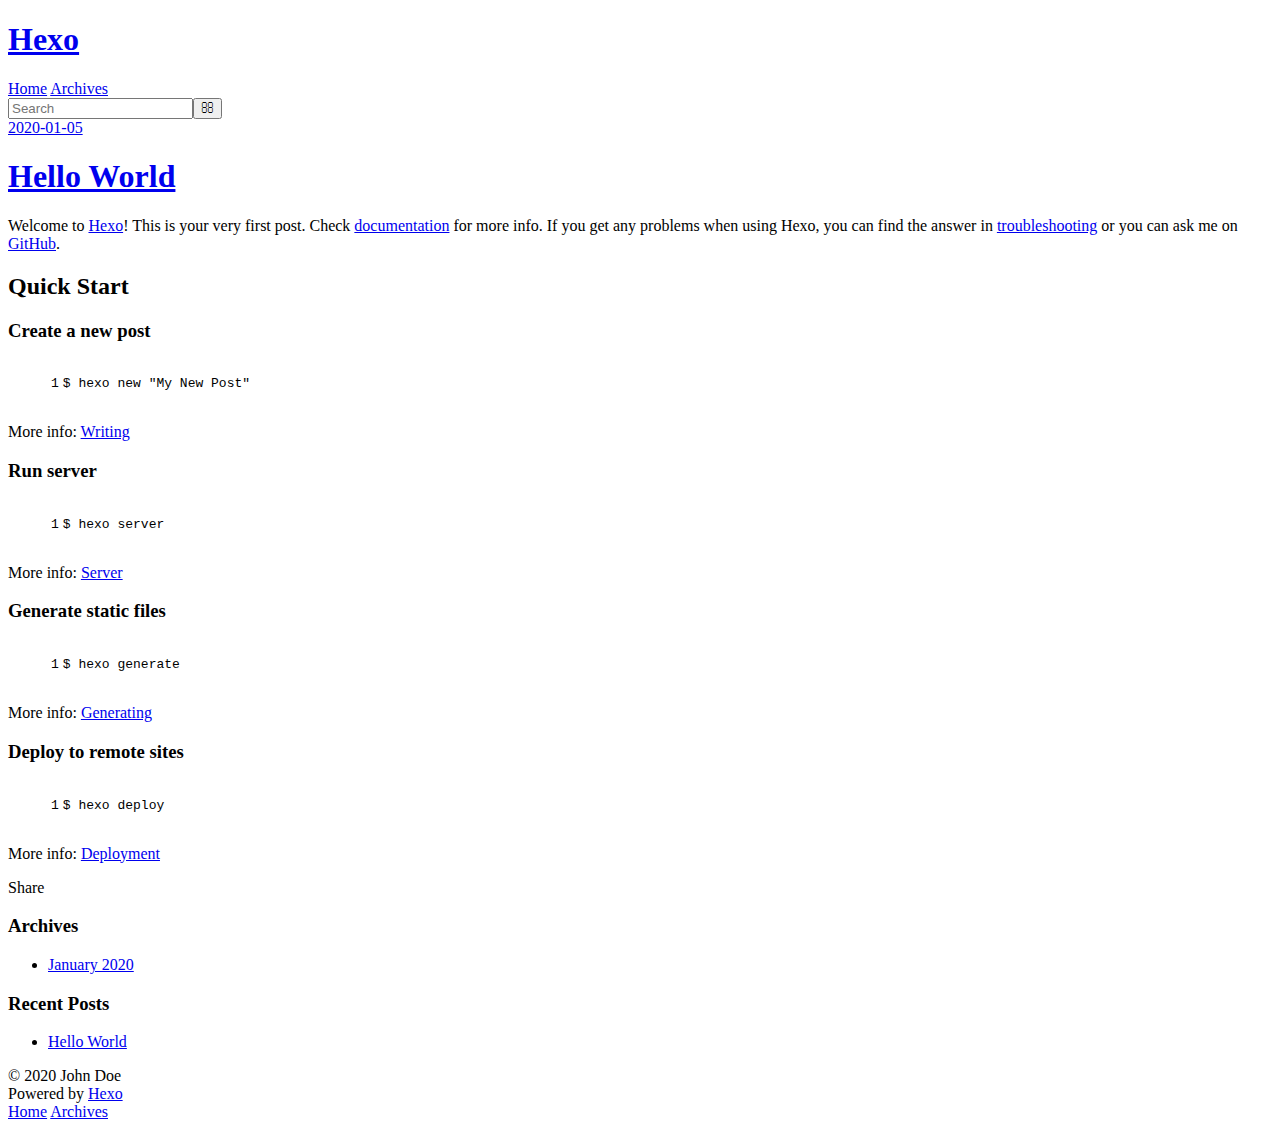
==== index.html @ b1ad87b6 "Site updated: 2020-01-05 23:08:09" ====
<!DOCTYPE html>
<html>
<head>
  <meta charset="utf-8">
  

  
  <title>Hexo</title>
  <meta name="viewport" content="width=device-width, initial-scale=1, maximum-scale=1">
  <meta property="og:type" content="website">
<meta property="og:title" content="Hexo">
<meta property="og:url" content="http://yoursite.com/index.html">
<meta property="og:site_name" content="Hexo">
<meta property="og:locale" content="en_US">
<meta property="article:author" content="John Doe">
<meta name="twitter:card" content="summary">
  
    <link rel="alternate" href="/atom.xml" title="Hexo" type="application/atom+xml">
  
  
    <link rel="icon" href="/favicon.png">
  
  
    <link href="//fonts.googleapis.com/css?family=Source+Code+Pro" rel="stylesheet" type="text/css">
  
  
<link rel="stylesheet" href="/css/style.css">

<meta name="generator" content="Hexo 4.2.0"></head>

<body>
  <div id="container">
    <div id="wrap">
      <header id="header">
  <div id="banner"></div>
  <div id="header-outer" class="outer">
    <div id="header-title" class="inner">
      <h1 id="logo-wrap">
        <a href="/" id="logo">Hexo</a>
      </h1>
      
    </div>
    <div id="header-inner" class="inner">
      <nav id="main-nav">
        <a id="main-nav-toggle" class="nav-icon"></a>
        
          <a class="main-nav-link" href="/">Home</a>
        
          <a class="main-nav-link" href="/archives">Archives</a>
        
      </nav>
      <nav id="sub-nav">
        
          <a id="nav-rss-link" class="nav-icon" href="/atom.xml" title="RSS Feed"></a>
        
        <a id="nav-search-btn" class="nav-icon" title="Search"></a>
      </nav>
      <div id="search-form-wrap">
        <form action="//google.com/search" method="get" accept-charset="UTF-8" class="search-form"><input type="search" name="q" class="search-form-input" placeholder="Search"><button type="submit" class="search-form-submit">&#xF002;</button><input type="hidden" name="sitesearch" value="http://yoursite.com"></form>
      </div>
    </div>
  </div>
</header>
      <div class="outer">
        <section id="main">
  
    <article id="post-hello-world" class="article article-type-post" itemscope itemprop="blogPost">
  <div class="article-meta">
    <a href="/2020/01/05/hello-world/" class="article-date">
  <time datetime="2020-01-05T12:11:50.399Z" itemprop="datePublished">2020-01-05</time>
</a>
    
  </div>
  <div class="article-inner">
    
    
      <header class="article-header">
        
  
    <h1 itemprop="name">
      <a class="article-title" href="/2020/01/05/hello-world/">Hello World</a>
    </h1>
  

      </header>
    
    <div class="article-entry" itemprop="articleBody">
      
        <p>Welcome to <a href="https://hexo.io/" target="_blank" rel="noopener">Hexo</a>! This is your very first post. Check <a href="https://hexo.io/docs/" target="_blank" rel="noopener">documentation</a> for more info. If you get any problems when using Hexo, you can find the answer in <a href="https://hexo.io/docs/troubleshooting.html" target="_blank" rel="noopener">troubleshooting</a> or you can ask me on <a href="https://github.com/hexojs/hexo/issues" target="_blank" rel="noopener">GitHub</a>.</p>
<h2 id="Quick-Start"><a href="#Quick-Start" class="headerlink" title="Quick Start"></a>Quick Start</h2><h3 id="Create-a-new-post"><a href="#Create-a-new-post" class="headerlink" title="Create a new post"></a>Create a new post</h3><figure class="highlight bash"><table><tr><td class="gutter"><pre><span class="line">1</span><br></pre></td><td class="code"><pre><span class="line">$ hexo new <span class="string">"My New Post"</span></span><br></pre></td></tr></table></figure>

<p>More info: <a href="https://hexo.io/docs/writing.html" target="_blank" rel="noopener">Writing</a></p>
<h3 id="Run-server"><a href="#Run-server" class="headerlink" title="Run server"></a>Run server</h3><figure class="highlight bash"><table><tr><td class="gutter"><pre><span class="line">1</span><br></pre></td><td class="code"><pre><span class="line">$ hexo server</span><br></pre></td></tr></table></figure>

<p>More info: <a href="https://hexo.io/docs/server.html" target="_blank" rel="noopener">Server</a></p>
<h3 id="Generate-static-files"><a href="#Generate-static-files" class="headerlink" title="Generate static files"></a>Generate static files</h3><figure class="highlight bash"><table><tr><td class="gutter"><pre><span class="line">1</span><br></pre></td><td class="code"><pre><span class="line">$ hexo generate</span><br></pre></td></tr></table></figure>

<p>More info: <a href="https://hexo.io/docs/generating.html" target="_blank" rel="noopener">Generating</a></p>
<h3 id="Deploy-to-remote-sites"><a href="#Deploy-to-remote-sites" class="headerlink" title="Deploy to remote sites"></a>Deploy to remote sites</h3><figure class="highlight bash"><table><tr><td class="gutter"><pre><span class="line">1</span><br></pre></td><td class="code"><pre><span class="line">$ hexo deploy</span><br></pre></td></tr></table></figure>

<p>More info: <a href="https://hexo.io/docs/one-command-deployment.html" target="_blank" rel="noopener">Deployment</a></p>

      
    </div>
    <footer class="article-footer">
      <a data-url="http://yoursite.com/2020/01/05/hello-world/" data-id="ck515hdhx000030npapd54kdb" class="article-share-link">Share</a>
      
      
    </footer>
  </div>
  
</article>


  


</section>
        
          <aside id="sidebar">
  
    

  
    

  
    
  
    
  <div class="widget-wrap">
    <h3 class="widget-title">Archives</h3>
    <div class="widget">
      <ul class="archive-list"><li class="archive-list-item"><a class="archive-list-link" href="/archives/2020/01/">January 2020</a></li></ul>
    </div>
  </div>


  
    
  <div class="widget-wrap">
    <h3 class="widget-title">Recent Posts</h3>
    <div class="widget">
      <ul>
        
          <li>
            <a href="/2020/01/05/hello-world/">Hello World</a>
          </li>
        
      </ul>
    </div>
  </div>

  
</aside>
        
      </div>
      <footer id="footer">
  
  <div class="outer">
    <div id="footer-info" class="inner">
      &copy; 2020 John Doe<br>
      Powered by <a href="http://hexo.io/" target="_blank">Hexo</a>
    </div>
  </div>
</footer>
    </div>
    <nav id="mobile-nav">
  
    <a href="/" class="mobile-nav-link">Home</a>
  
    <a href="/archives" class="mobile-nav-link">Archives</a>
  
</nav>
    

<script src="//ajax.googleapis.com/ajax/libs/jquery/2.0.3/jquery.min.js"></script>


  
<link rel="stylesheet" href="/fancybox/jquery.fancybox.css">

  
<script src="/fancybox/jquery.fancybox.pack.js"></script>




<script src="/js/script.js"></script>




  </div>
</body>
</html>
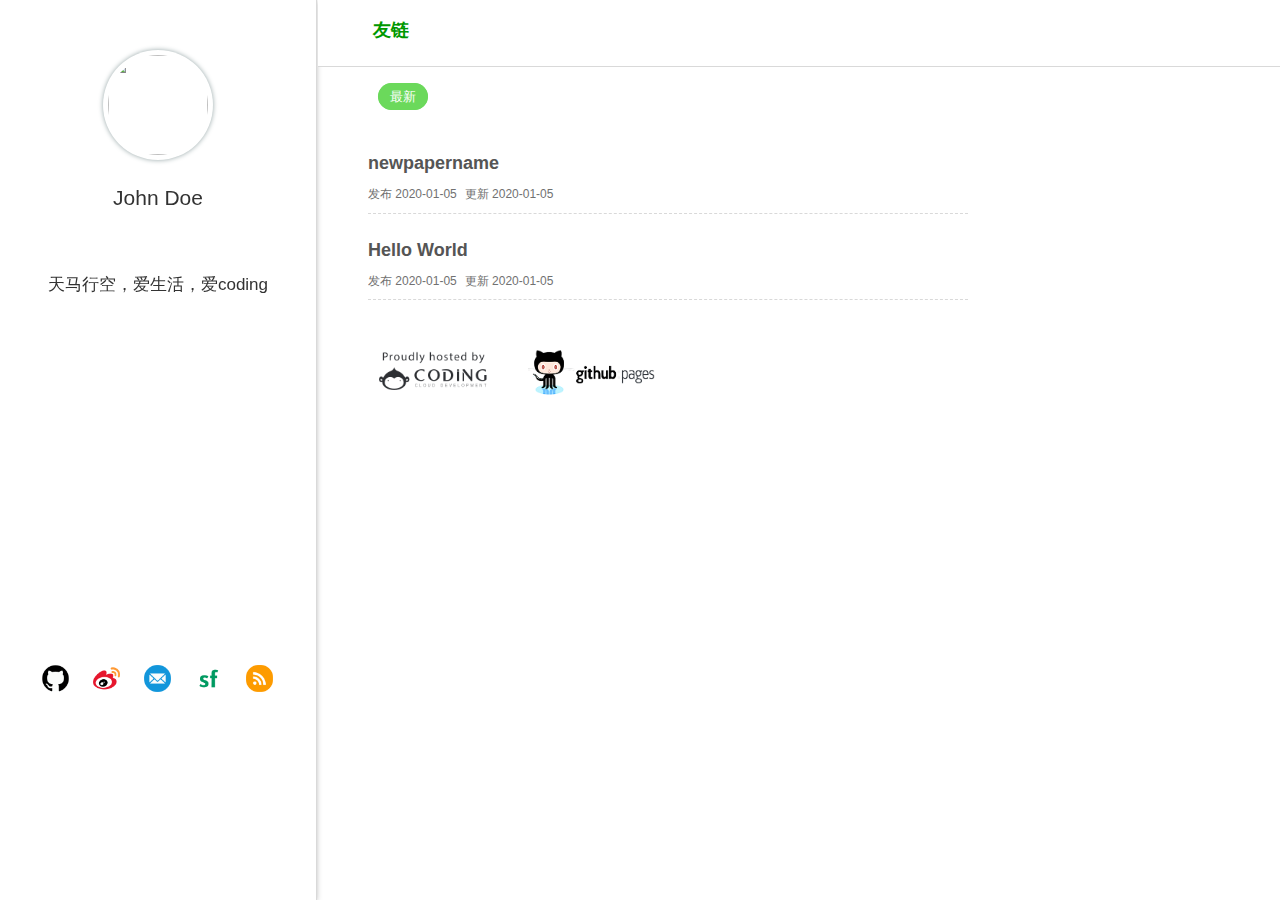
==== commit eab8e8ed: "Site updated: 2020-01-06 00:59:47" ====
--- a/index.html
+++ b/index.html
@@ -1,196 +1,231 @@
 <!DOCTYPE html>
-<html>
+<html lang="en">
 <head>
-  <meta charset="utf-8">
-  
-
-  
-  <title>Hexo</title>
-  <meta name="viewport" content="width=device-width, initial-scale=1, maximum-scale=1">
-  <meta property="og:type" content="website">
-<meta property="og:title" content="Hexo">
-<meta property="og:url" content="http://yoursite.com/index.html">
-<meta property="og:site_name" content="Hexo">
-<meta property="og:locale" content="en_US">
-<meta property="article:author" content="John Doe">
-<meta name="twitter:card" content="summary">
-  
-    <link rel="alternate" href="/atom.xml" title="Hexo" type="application/atom+xml">
-  
-  
-    <link rel="icon" href="/favicon.png">
-  
-  
-    <link href="//fonts.googleapis.com/css?family=Source+Code+Pro" rel="stylesheet" type="text/css">
-  
-  
-<link rel="stylesheet" href="/css/style.css">
-
+  <meta charset="UTF-8">
+  <meta http-equiv="X-UA-Compatible" content="IE=edge,chrome=1">
+  <meta name="viewport" content="width=device-width, initial-scale=1, maximum-scale=1, user-scalable=no">
+  <meta name="keywords" content="hexo,个人博客,blog" />
+  <meta name="description" content="某某的个人博客" />
+  <meta http-equiv="x-dns-prefetch-control" content="on">
+  <link rel="dns-prefetch" href="https://busuanzi.ibruce.info">
+  <link rel="dns-prefetch" href="https://at.alicdn.com">
+  
+  <link rel="dns-prefetch" href="https://widget.daovoice.io">
+  <link rel="dns-prefetch" href="https://widget-static-cdn.daovoice.io">
+  <link rel="dns-prefetch" href="https://im.daovoice.io">
+  
+  
+  <link rel="dns-prefetch" href="https://hm.baidu.com/">
+  
+  
+  <link rel="dns-prefetch" href="https://cdn.jsdelivr.net">
+  <link rel="dns-prefetch" href="https://api.github.com">
+  <link rel="dns-prefetch" href="https://avatars3.githubusercontent.com">
+  
+  <link rel="stylesheet" type="text/css" href="/./style/main.css">
+	<link rel="shortcut icon" href="/favicon.ico" title="Favicon">
+  <link rel="stylesheet" href="https://cdn.jsdelivr.net/npm/gitalk@1/dist/gitalk.css">
+	<title>Hexo</title>
+  
+  <script>var _hmt=_hmt||[];(function(){var hm=document.createElement("script");hm.src="https://hm.baidu.com/hm.js?awwssw1snsnsnn1ndndnndnd99j";var s=document.getElementsByTagName("script")[0];s.parentNode.insertBefore(hm,s);})();
+  </script>
+  
+  
+    <script>(function(i,s,o,g,r,a,m){i["DaoVoiceObject"]=r;i[r]=i[r]||function(){(i[r].q=i[r].q||[]).push(arguments)},i[r].l=1*new Date();a=s.createElement(o),m=s.getElementsByTagName(o)[0];a.async=1;a.src=g;a.charset="utf-8";m.parentNode.insertBefore(a,m)})(window,document,"script",('https:' == document.location.protocol ? 'https:' : 'http:') + "//widget.daovoice.io/widget/123456.js","daovoice");daovoice('init',{app_id: "123456"});daovoice('update');
+  </script>
+  
 <meta name="generator" content="Hexo 4.2.0"></head>
-
 <body>
-  <div id="container">
-    <div id="wrap">
-      <header id="header">
-  <div id="banner"></div>
-  <div id="header-outer" class="outer">
-    <div id="header-title" class="inner">
-      <h1 id="logo-wrap">
-        <a href="/" id="logo">Hexo</a>
-      </h1>
-      
-    </div>
-    <div id="header-inner" class="inner">
-      <nav id="main-nav">
-        <a id="main-nav-toggle" class="nav-icon"></a>
-        
-          <a class="main-nav-link" href="/">Home</a>
-        
-          <a class="main-nav-link" href="/archives">Archives</a>
-        
-      </nav>
-      <nav id="sub-nav">
-        
-          <a id="nav-rss-link" class="nav-icon" href="/atom.xml" title="RSS Feed"></a>
-        
-        <a id="nav-search-btn" class="nav-icon" title="Search"></a>
-      </nav>
-      <div id="search-form-wrap">
-        <form action="//google.com/search" method="get" accept-charset="UTF-8" class="search-form"><input type="search" name="q" class="search-form-input" placeholder="Search"><button type="submit" class="search-form-submit">&#xF002;</button><input type="hidden" name="sitesearch" value="http://yoursite.com"></form>
-      </div>
-    </div>
-  </div>
-</header>
-      <div class="outer">
-        <section id="main">
-  
-    <article id="post-hello-world" class="article article-type-post" itemscope itemprop="blogPost">
-  <div class="article-meta">
-    <a href="/2020/01/05/hello-world/" class="article-date">
-  <time datetime="2020-01-05T12:11:50.399Z" itemprop="datePublished">2020-01-05</time>
-</a>
-    
-  </div>
-  <div class="article-inner">
-    
-    
-      <header class="article-header">
-        
-  
-    <h1 itemprop="name">
-      <a class="article-title" href="/2020/01/05/hello-world/">Hello World</a>
-    </h1>
-  
-
-      </header>
-    
-    <div class="article-entry" itemprop="articleBody">
-      
-        <p>Welcome to <a href="https://hexo.io/" target="_blank" rel="noopener">Hexo</a>! This is your very first post. Check <a href="https://hexo.io/docs/" target="_blank" rel="noopener">documentation</a> for more info. If you get any problems when using Hexo, you can find the answer in <a href="https://hexo.io/docs/troubleshooting.html" target="_blank" rel="noopener">troubleshooting</a> or you can ask me on <a href="https://github.com/hexojs/hexo/issues" target="_blank" rel="noopener">GitHub</a>.</p>
-<h2 id="Quick-Start"><a href="#Quick-Start" class="headerlink" title="Quick Start"></a>Quick Start</h2><h3 id="Create-a-new-post"><a href="#Create-a-new-post" class="headerlink" title="Create a new post"></a>Create a new post</h3><figure class="highlight bash"><table><tr><td class="gutter"><pre><span class="line">1</span><br></pre></td><td class="code"><pre><span class="line">$ hexo new <span class="string">"My New Post"</span></span><br></pre></td></tr></table></figure>
-
-<p>More info: <a href="https://hexo.io/docs/writing.html" target="_blank" rel="noopener">Writing</a></p>
-<h3 id="Run-server"><a href="#Run-server" class="headerlink" title="Run server"></a>Run server</h3><figure class="highlight bash"><table><tr><td class="gutter"><pre><span class="line">1</span><br></pre></td><td class="code"><pre><span class="line">$ hexo server</span><br></pre></td></tr></table></figure>
-
-<p>More info: <a href="https://hexo.io/docs/server.html" target="_blank" rel="noopener">Server</a></p>
-<h3 id="Generate-static-files"><a href="#Generate-static-files" class="headerlink" title="Generate static files"></a>Generate static files</h3><figure class="highlight bash"><table><tr><td class="gutter"><pre><span class="line">1</span><br></pre></td><td class="code"><pre><span class="line">$ hexo generate</span><br></pre></td></tr></table></figure>
-
-<p>More info: <a href="https://hexo.io/docs/generating.html" target="_blank" rel="noopener">Generating</a></p>
-<h3 id="Deploy-to-remote-sites"><a href="#Deploy-to-remote-sites" class="headerlink" title="Deploy to remote sites"></a>Deploy to remote sites</h3><figure class="highlight bash"><table><tr><td class="gutter"><pre><span class="line">1</span><br></pre></td><td class="code"><pre><span class="line">$ hexo deploy</span><br></pre></td></tr></table></figure>
-
-<p>More info: <a href="https://hexo.io/docs/one-command-deployment.html" target="_blank" rel="noopener">Deployment</a></p>
-
-      
-    </div>
-    <footer class="article-footer">
-      <a data-url="http://yoursite.com/2020/01/05/hello-world/" data-id="ck515hdhx000030npapd54kdb" class="article-share-link">Share</a>
-      
-      
-    </footer>
-  </div>
-  
-</article>
-
-
-  
-
-
-</section>
-        
-          <aside id="sidebar">
-  
-    
-
-  
-    
-
-  
-    
-  
-    
-  <div class="widget-wrap">
-    <h3 class="widget-title">Archives</h3>
-    <div class="widget">
-      <ul class="archive-list"><li class="archive-list-item"><a class="archive-list-link" href="/archives/2020/01/">January 2020</a></li></ul>
-    </div>
-  </div>
-
-
-  
-    
-  <div class="widget-wrap">
-    <h3 class="widget-title">Recent Posts</h3>
-    <div class="widget">
-      <ul>
-        
-          <li>
-            <a href="/2020/01/05/hello-world/">Hello World</a>
-          </li>
-        
-      </ul>
-    </div>
-  </div>
-
-  
-</aside>
-        
-      </div>
-      <footer id="footer">
-  
-  <div class="outer">
-    <div id="footer-info" class="inner">
-      &copy; 2020 John Doe<br>
-      Powered by <a href="http://hexo.io/" target="_blank">Hexo</a>
-    </div>
-  </div>
-</footer>
-    </div>
-    <nav id="mobile-nav">
-  
-    <a href="/" class="mobile-nav-link">Home</a>
-  
-    <a href="/archives" class="mobile-nav-link">Archives</a>
-  
-</nav>
-    
-
-<script src="//ajax.googleapis.com/ajax/libs/jquery/2.0.3/jquery.min.js"></script>
-
-
-  
-<link rel="stylesheet" href="/fancybox/jquery.fancybox.css">
-
-  
-<script src="/fancybox/jquery.fancybox.pack.js"></script>
-
-
-
-
-<script src="/js/script.js"></script>
-
-
-
-
-  </div>
+  <div class="left-aside">
+    <div class="face-img"><img src="https://tva3.sinaimg.cn/crop.0.0.200.200.180/005Kc3C1jw8f2uep0hhkvj305k05k3yk.jpg"></div>
+    <div class="intro-word">
+        <h2>John Doe</h2>
+        <p>天马行空，爱生活，爱coding</p>
+    </div>
+    <div class="sns">
+        <ul>
+            
+            <li>
+                <a class="github" target="_blank" href="https://github.com/88888888" title="github">
+                    <img src="/./img/icon-github.png" alt="github" data-tooltip="github">
+                </a>
+            </li>
+            
+            <li>
+                <a class="weibo" target="_blank" href="http://weibo.com/u/888888888" title="weibo">
+                    <img src="/./img/icon-weibo.png" alt="weibo" data-tooltip="weibo">
+                </a>
+            </li>
+            
+            <li>
+                <a class="email" target="_blank" href="mailto:1223456@666666.com" title="email">
+                    <img src="/./img/icon-email.png" alt="email" data-tooltip="email">
+                </a>
+            </li>
+            
+            <li>
+                <a class="sf" target="_blank" href="https://segmentfault.com/u/555555" title="sf">
+                    <img src="/./img/icon-sf.png" alt="sf" data-tooltip="sf">
+                </a>
+            </li>
+            
+            <li>
+                <a class="rss" target="_blank" href="/atom.xml" title="rss">
+                    <img src="/./img/icon-rss.png" alt="rss" data-tooltip="rss">
+                </a>
+            </li>
+            
+        </ul>
+    </div>
+</div>
+<div class="right-aside">
+    <div class="right-nav ms">
+        <div class="main">
+          <svg id="nav-menu" class="icon icon-menu" aria-hidden="true">
+            <use xlink:href="#icon-menu"></use>
+          </svg>
+          <ul class="left">
+              
+              <li>
+                  <a href="/2014/friends/">
+                      友链
+                  </a>
+              </li>
+              
+          </ul>
+          <div class="search">
+            <div class="search-box">
+              <input type="search"  id="search" class="input-search" placeholder="搜索">
+              <i class="icon-search"></i>
+              <div class="search-result-box">
+                <ul id="search-result"></ul>
+              </div>
+            </div>
+            <svg id="nav-search" class="icon icon-search" aria-hidden="true">
+              <use xlink:href="#icon-search"></use>
+            </svg>
+          </div>
+        </div>
+    </div>
+    <div class="right-main">
+        <div class="category">
+            <ul>
+                <li><a href="/" class="active">最新</a></li>
+                
+            </ul>
+        </div>
+        <div class="clear"></div>
+        <div class="list">
+            <div>
+                
+                
+  
+    <div class="item">
+      <div class="title">
+        <a href="/2020/01/05/newpapername/">newpapername</a>
+      </div>
+      <div class="info">
+        <ul>
+          <li>发布 <time datetime="2020-01-05T15:09:28.000Z" itemprop="date">2020-01-05</time>
+          </li>
+          <li>更新 <time datetime="2020-01-05T15:09:28.946Z" itemprop="dateUpdated">2020-01-05</time>
+          </li>
+          <!--<li> 评论 <span id = "url::http://yoursite.com/2020/01/05/newpapername/" class = "cy_cmt_count" ></span>
+          </li>-->
+        </ul>
+      </div>
+    </div>
+  
+
+
+                
+                
+  
+    <div class="item">
+      <div class="title">
+        <a href="/2020/01/05/hello-world/">Hello World</a>
+      </div>
+      <div class="info">
+        <ul>
+          <li>发布 <time datetime="2020-01-05T12:11:50.399Z" itemprop="date">2020-01-05</time>
+          </li>
+          <li>更新 <time datetime="2020-01-05T12:11:50.399Z" itemprop="dateUpdated">2020-01-05</time>
+          </li>
+          <!--<li> 评论 <span id = "url::http://yoursite.com/2020/01/05/hello-world/" class = "cy_cmt_count" ></span>
+          </li>-->
+        </ul>
+      </div>
+    </div>
+  
+
+
+                
+                
+
+            </div>
+        </div>
+        <div class="clear"></div>
+        <div class="hosted">
+          <ul>
+            <li class="coding">
+              <a href="https://coding.net/pages" target="_blank" rel="noopener">
+                <img src="/./img/coding.png">
+              </a>
+            </li>
+            <li class="github-pages">
+              <a href="https://pages.github.com" target="_blank" rel="noopener">
+                <img src="/./img/github-pages.png">
+              </a>
+            </li>
+          </ul>
+        </div>
+    </div>
+</div>
+<script>
+  var homeLeftBgArr = 'https://ws3.sinaimg.cn/large/006tKfTcly1fsulzlvofnj30af0k5jvu.jpg,https://ws2.sinaimg.cn/large/006tNbRwly1fwl2alhqibj31kw2dcu0y.jpg,https://ws1.sinaimg.cn/large/006tNbRwly1fwl2bclcirj31kw2czk7v.jpg,https://ws3.sinaimg.cn/large/006tNbRwly1fwl2c765jej31kw2d1npe.jpg,https://ws3.sinaimg.cn/large/006tNbRwly1fwl2dentnvj31kw2dc1l2.jpg,https://ws4.sinaimg.cn/large/006tNbRwly1fwl2dqawiej31kw2d8x6p.jpg,https://ws3.sinaimg.cn/large/006tNbRwly1fwl2f7yp25j31kw3a97wh.jpg'.split(',');
+  var homeLeftBgArrLen = homeLeftBgArr.length;
+  var leftBackgroundUrl = homeLeftBgArr[Math.floor(Math.random() * homeLeftBgArrLen)];
+  var homeLeftAsideNode = document.getElementsByClassName('left-aside')[0];
+  if (homeLeftAsideNode) {
+    homeLeftAsideNode.style.backgroundImage = 'url(' + leftBackgroundUrl + ')';
+  }
+</script>
+<script async src="//busuanzi.ibruce.info/busuanzi/2.3/busuanzi.pure.mini.js"></script>
+</script>
+<script>//console
+  var consoleConfig = '\n欢迎访问 https://hufangyun.com ，围观小猿大圣的博客(づ｡◕‿‿◕｡)づ！\n,\n本博客使用 %cHexo%c 搭建，博客主题为小猿大圣开发的 %chexo-themes-yearn%c ~~~ 🎉🎉🎉 \n\n源码 https://github.com/Youthink/hexo-themes-yearn \n\n如果喜欢可以 star 支持一下 ❤️~\n,\n扫描下面的二维码，在手机上查看博客！\n,https://static.hufangyun.com/blog-url-qrcode-180-180.png,\n 想知道这个效果如何实现的？博客内搜索 console 彩蛋 🚀 ！\n'.split(',');
+  var canConsole = true;
+  var consoleInfo = (function(consoleConfig) {
+  if (!canConsole || !consoleConfig || consoleConfig.length < 1) {
+    return;
+  }
+  var consoleColor = '#6190e8';
+  var _console;
+  var backgroundTextStyle = 'padding: 1px 5px;color: #fff;background: ' + consoleColor + ';'
+  var textStyle = 'color: ' + consoleColor + ';';
+
+  consoleConfig.map(o => {
+    var num = (o.match(/%c/g) || []).length;
+    if(/^http(s)?:\/\//.test(o)) {
+      console.log('%c     ', 'background: url(' + o + ') no-repeat left center;font-size: 180px;');
+      return;
+    }
+    if (num > 0) {
+      var logArguments = [];
+      for (var i = 0; i < num; i++) {
+        if (i % 2 === 0) {
+          logArguments.push(backgroundTextStyle);
+        } else {
+          logArguments.push(textStyle);
+        }
+      }
+      (_console = console).log.apply(_console, ['%c' + o, textStyle].concat(logArguments));
+      return;
+    }
+    console.log('%c' + o, textStyle);
+  });
+}(consoleConfig));</script><script type="text/javascript" src="/./js/main.js"></script>
+
+  <script src="//at.alicdn.com/t/font_159214_mvtxvg9me9.js"></script>
 </body>
-</html>+</html>
--- a/style/main.css
+++ b/style/main.css
@@ -0,0 +1,864 @@
+@charset "UTF-8";
+/*
+Theme Name: Sugar
+Theme URI: https://hufangyun.com
+Description: Hexo themes
+Version: 0.8
+Author: 小猿大圣
+Author URI: https://hufangyun.com
+*/
+/********* Global *********/
+* {
+  margin: 0;
+  padding: 0;
+  border: 0; }
+
+body {
+  font-family: -apple-system,"Helvetica Neue", "Helvetica", "Arial","PingFang SC","Hiragino Sans GB","WenQuanYi Micro Hei","Microsoft Yahei",sans-serif;
+  -webkit-font-smoothing: antialiased;
+  font-size: 14px;
+  line-height: 1.6;
+  color: #333333; }
+
+a {
+  text-decoration: none; }
+
+h1, h2, h3, h4, h5 {
+  font-weight: 500;
+  line-height: 1.2; }
+
+h2 {
+  padding-bottom: 10px; }
+
+h2, h3, h4 {
+  margin-top: 32px; }
+
+.clear {
+  clear: both; }
+
+.left {
+  float: left; }
+
+svg.icon {
+  width: 20px;
+  height: 20px; }
+  svg.icon.icon-menu {
+    float: left;
+    margin-top: 21px;
+    margin-left: -35px; }
+  svg.icon.icon-search {
+    margin-top: 21px; }
+
+/*************** index *******************/
+.left-aside {
+  width: 256px;
+  background-size: cover;
+  position: fixed;
+  top: 0;
+  bottom: 0;
+  padding: 50px 30px 80px;
+  border-right: 1px solid #d9d9d9;
+  box-shadow: -1px 1px 6px rgba(0, 0, 0, 0.35);
+  text-align: center; }
+  .left-aside h2 {
+    margin: 24px 0 50px; }
+  .left-aside .face-img img {
+    border-radius: 50%;
+    height: 100px;
+    width: 100px;
+    transition: All ease-in-out 0.4s;
+    padding: 5px;
+    background: #fff;
+    box-shadow: 0 0 5px #95a5a6; }
+    .left-aside .face-img img:hover {
+      -webkit-transform: translate(0px, -10px);
+              transform: translate(0px, -10px); }
+  .left-aside .intro-word p {
+    margin: 12px;
+    font-size: 17px;
+    font-weight: 500; }
+  .left-aside .sns {
+    position: absolute;
+    bottom: 20%; }
+    .left-aside .sns li {
+      list-style: none;
+      float: left;
+      margin: 60px 10px 20px; }
+      .left-aside .sns li img {
+        width: 31px;
+        transition: All ease-in-out 0.4s; }
+        .left-aside .sns li img:hover {
+          -webkit-transform: rotate(360deg);
+                  transform: rotate(360deg); }
+    .left-aside .sns .tip {
+      padding: 0 14px;
+      position: absolute;
+      background-color: #2DCB70;
+      opacity: 0;
+      border-radius: 7%;
+      top: 105px;
+      height: 35px;
+      line-height: 35px;
+      color: #3D3D3D;
+      font-weight: bold;
+      white-space: nowrap;
+      transition: All ease-in-out 0.4s; }
+      .left-aside .sns .tip span {
+        position: absolute;
+        width: 0px;
+        height: 0px;
+        display: block;
+        top: -14px;
+        left: 50%;
+        margin-left: -6px;
+        border: 7px solid transparent;
+        border-bottom-color: #2DCB70; }
+
+.right-aside {
+  margin-left: 318px; }
+  .right-aside .nav-main {
+    width: 59%; }
+    .right-aside .nav-main .category {
+      margin-left: -10px; }
+  .right-aside .right-nav {
+    padding-left: 55px;
+    position: fixed;
+    top: 0;
+    width: 100%;
+    border-bottom: 1px solid #d9d9d9;
+    background-color: #fff; }
+    .right-aside .right-nav li {
+      list-style: none;
+      float: left;
+      line-height: 60px;
+      margin-right: 30px; }
+      .right-aside .right-nav li a {
+        color: #009800;
+        font-size: 18px;
+        font-weight: bold; }
+
+.search {
+  float: right;
+  color: #717171;
+  line-height: 60px;
+  right: 395px;
+  position: relative; }
+  .search .search-box {
+    display: none;
+    margin-right: 50px; }
+  .search .input-search {
+    margin: 8px -31px 0  0;
+    border-radius: 2em;
+    padding: 7px;
+    border: 1px solid #cccccc;
+    width: 300px; }
+  .search input:focus {
+    outline: none; }
+  .search .search-result-box {
+    position: absolute;
+    top: 45px;
+    top: 45px;
+    left: -17%;
+    width: 400px;
+    max-height: 400px;
+    overflow-y: scroll;
+    display: none;
+    background: #FFFFFF;
+    border-radius: 2px;
+    box-shadow: 0 2px 5px 0 rgba(0, 0, 0, 0.16), 0 2px 10px 0 rgba(0, 0, 0, 0.12); }
+    .search .search-result-box #search-result li {
+      border-top: 1px solid #dadada;
+      padding: 10px 15px;
+      margin-left: 0px;
+      width: 370px; }
+      .search .search-result-box #search-result li a {
+        font-size: 15px; }
+        .search .search-result-box #search-result li a:hover {
+          color: #21D4FD;
+          background: linear-gradient(30deg, #21D4FD, #B721FF);
+          -webkit-background-clip: text;
+          -webkit-text-fill-color: transparent; }
+      .search .search-result-box #search-result li:first-child {
+        border-top: none; }
+      .search .search-result-box #search-result li .search-enter {
+        position: absolute;
+        right: 26px; }
+
+.right-main {
+  margin-top: 65px;
+  padding-left: 50px;
+  float: left; }
+
+.category li {
+  list-style: none;
+  float: left;
+  margin: 20px 0px 5px 10px; }
+  .category li a {
+    padding: 5px 11px;
+    border: 1px solid #d9d9d9;
+    border-radius: 15px;
+    box-sizing: border-box;
+    font-size: 13px;
+    font-weight: normal;
+    line-height: 1.5;
+    color: #555555; }
+    .category li a:hover {
+      border: 1px solid #6bd95b; }
+  .category li .active {
+    background: #6bd95b;
+    color: #ffffff;
+    border: 1px solid #6bd95b; }
+
+.list {
+  float: left;
+  margin-top: 15px; }
+
+.item {
+  width: 600px;
+  margin: 23px 0px;
+  border-bottom: 1px dashed #d9d9d9; }
+  .item a {
+    color: #555555;
+    font-size: 18px;
+    font-weight: bold;
+    line-height: 1.5; }
+    .item a:hover {
+      color: #21D4FD;
+      background: linear-gradient(30deg, #21D4FD, #B721FF);
+      -webkit-background-clip: text;
+      -webkit-text-fill-color: transparent; }
+
+.info {
+  overflow: auto; }
+  .info li {
+    float: left;
+    list-style: none;
+    margin: 8px 8px 8px 0px;
+    font-size: 12px;
+    color: #717171; }
+
+.current-menu-item a {
+  background-color: #6bd95b;
+  color: #fff; }
+
+/****************** hosted **********************/
+.hosted {
+  margin-top: 20px; }
+  .hosted ul li {
+    float: left;
+    list-style: none;
+    margin-right: 30px; }
+    .hosted ul li a {
+      width: 130px;
+      display: block; }
+      .hosted ul li a img {
+        width: 100%; }
+
+/***************** pages ************************/
+/*header top */
+.navbar-header {
+  position: absolute;
+  top: 0;
+  height: 60px;
+  width: 100%;
+  text-align: center;
+  z-index: 999;
+  background: none;
+  transition: background 0.5s; }
+  .navbar-header .blog-title {
+    display: none; }
+  .navbar-header.fixed-header {
+    position: fixed;
+    box-shadow: 0 0 3px rgba(14, 14, 14, 0.26);
+    background-color: rgba(255, 255, 255, 0.98); }
+    .navbar-header.fixed-header .blog-title {
+      line-height: 60px;
+      font-size: 18px;
+      color: #21D4FD;
+      background: linear-gradient(30deg, #21D4FD, #B721FF);
+      -webkit-background-clip: text;
+      -webkit-text-fill-color: transparent;
+      display: inline-block; }
+  .navbar-header .face-img {
+    display: none; }
+
+.header {
+  width: 100%;
+  background-color: #fff;
+  height: 55px;
+  border-bottom: 1px solid #eef2f8;
+  color: #88909a;
+  font-size: 20px; }
+  .header .icon-reorder {
+    position: absolute;
+    top: 14px;
+    left: 20px; }
+  .header h1 {
+    text-align: center;
+    font-size: 16px;
+    font-weight: normal;
+    line-height: 55px; }
+  .header a {
+    color: #88909a; }
+  .header .face {
+    position: absolute;
+    top: 14px;
+    right: 20px; }
+
+/* container main*/
+.article-title {
+  position: absolute;
+  top: 0;
+  width: 100%;
+  padding: 100px 0 25px 0;
+  text-align: center; }
+  .article-title h1.title {
+    color: #4d4d4d;
+    font-size: 40px; }
+  .article-title .article-info {
+    position: relative;
+    display: inline-block;
+    margin: 10px auto; }
+    .article-title .article-info li {
+      float: left;
+      list-style: none;
+      margin: 8px;
+      color: #666666;
+      font-size: 13px; }
+    .article-title .article-info:after {
+      content: '';
+      display: block;
+      clear: both; }
+
+.container {
+  width: 800px;
+  margin: 0 auto; }
+
+.article {
+  padding: 0px 30px 20px 20px;
+  word-break: break-word; }
+  .article h1 {
+    font-size: 24px; }
+  .article h2 {
+    border-bottom: 1px solid #eee;
+    font-size: 22px; }
+  .article h3 {
+    font-size: 20px; }
+  .article h4 {
+    font-size: 18px; }
+  .article h5 {
+    font-size: 16px; }
+  .article h6 {
+    font-size: 14px; }
+  .article .title {
+    word-break: break-all;
+    font-size: 24px;
+    font-weight: 500;
+    line-height: 1.2;
+    color: #333;
+    margin: 15px auto; }
+  .article p {
+    margin: 22px 0;
+    color: #555;
+    font-size: 14px;
+    line-height: 1.6;
+    text-align: justify; }
+    .article p strong {
+      font-weight: bold;
+      color: #333333; }
+  .article img {
+    padding: 3px;
+    border: 1px solid #ddd;
+    max-width: 100%;
+    margin: 8px auto 8px;
+    display: block; }
+  .article span.img-alt {
+    max-width: 80%;
+    position: relative;
+    left: 50%;
+    -webkit-transform: translateX(-50%);
+            transform: translateX(-50%);
+    display: inline-block;
+    padding: 0px 0 2px;
+    border-bottom: 1px solid #d9d9d9;
+    font-size: 12px;
+    color: #969696; }
+  .article blockquote {
+    padding: 15px 20px;
+    margin: 20px 0;
+    background-color: #F6F6F6;
+    border-left: 3px solid #49be38;
+    border-radius: 3px;
+    word-break: break-word; }
+    .article blockquote p:first-child {
+      margin-top: 0; }
+    .article blockquote p:last-child {
+      margin-bottom: 0; }
+  .article code {
+    padding: 2px 4px;
+    font-size: 13px;
+    color: #c7254e;
+    background-color: #f9f2f4;
+    border-radius: 4px; }
+  .article .content .overdue-remind {
+    background-color: #fdf8ea;
+    border-left: 3px solid #f0ad4e;
+    padding: 15px 20px;
+    margin: 20px auto;
+    border-radius: 3px;
+    font-weight: 500; }
+    .article .content .overdue-remind span {
+      color: crimson;
+      font-weight: bold; }
+  .article .content a {
+    color: #49be38;
+    border-bottom: 1px solid #49be38; }
+    .article .content a:hover {
+      color: #c7254e;
+      border-bottom: 1px solid  #c7254e;
+      background: none; }
+  .article .content ol, .article .content ul {
+    margin: 30px 0;
+    padding-left: 20px; }
+    .article .content ol li, .article .content ul li {
+      font-size: 14px;
+      line-height: 1.6;
+      color: #555;
+      margin: 8px 0; }
+      .article .content ol li:first-child, .article .content ul li:first-child {
+        margin-top: 0; }
+      .article .content ol li:last-child, .article .content ul li:last-child {
+        margin-bottom: 0; }
+  .article .content ol {
+    margin: 30px 45px; }
+    .article .content ol li {
+      list-style-type: decimal; }
+  .article .content table {
+    width: 100%;
+    border: 1px #E6E6E6 solid;
+    border-collapse: collapse; }
+  .article .content th {
+    background: #F3F3F3;
+    text-align: left; }
+  .article .content th, .article .content td {
+    border: 1px solid #E6E6E6;
+    padding: 5px 8px;
+    word-break: normal; }
+
+.article .image-caption {
+  width: 31%;
+  min-width: 20%;
+  padding: 10px;
+  text-align: center;
+  border-bottom: 1px solid #d9d9d9;
+  font-size: 13px;
+  color: #999999;
+  font-style: italic;
+  line-height: 1.7;
+  margin: 0 auto 20px; }
+
+.article h4 {
+  color: inherit;
+  line-height: 1.8;
+  text-rendering: optimizelegibility; }
+
+.article .content h2 {
+  margin-bottom: 10px; }
+
+.content blockquote p {
+  margin-bottom: 0; }
+
+.article table {
+  margin-bottom: 25px; }
+
+.article .support-author {
+  padding: 25px;
+  margin-bottom: 40px;
+  background-color: whitesmoke;
+  border-left: 4px solid #49be38;
+  border-radius: 3px;
+  box-sizing: border-box;
+  box-shadow: 0 0 1px #d9d9d9;
+  margin: 50px auto; }
+
+.article .support-author p {
+  margin: 0 auto 10px;
+  font-size: 17px;
+  font-weight: bold; }
+
+.support-author .btn-pay {
+  margin: 10px 15px 10px 0;
+  color: white;
+  border-color: #49be38;
+  background-color: #49be38;
+  border-radius: 4px;
+  padding: 4px 12px;
+  font-size: 14px;
+  line-height: 20px;
+  text-align: center; }
+
+.support-author .btn-pay:hover {
+  background-color: #f57e42; }
+
+.like {
+  width: 163px;
+  height: 50px;
+  line-height: 50px;
+  border: 1px solid #e78170;
+  border-radius: 40px;
+  font-size: 18px;
+  text-align: center;
+  color: #e78170;
+  margin: 0 auto; }
+
+.like a {
+  color: #e78170; }
+
+.like-button {
+  position: relative;
+  width: 60px;
+  height: 50px;
+  padding-right: 10px;
+  display: inline-block; }
+
+.like span {
+  position: relative;
+  height: 20px;
+  padding-left: 15px;
+  border-left: 1px solid;
+  cursor: pointer;
+  color: #e78170; }
+
+.like:hover {
+  background-color: #f6cec7;
+  border-color: #f6cec7; }
+
+.footer {
+  background-color: #EFEFEF;
+  border-top: 1px solid #d9d9d9;
+  margin: 10px auto 0;
+  text-align: center;
+  padding: 80px 0 10px;
+  line-height: 38px; }
+  .footer .info a {
+    color: #333; }
+    .footer .info a:hover {
+      color: #49be38; }
+
+/************** page *******************/
+.container .center {
+  text-align: center;
+  margin-top: 30px; }
+
+.container .f {
+  float: left;
+  margin: 30px 60px; }
+
+.leftAside {
+  width: 60px;
+  position: fixed;
+  top: 0px;
+  bottom: 0px;
+  background-color: #EFEFEF;
+  padding-top: 30px;
+  overflow-y: auto; }
+
+.leftAside .icon {
+  font-size: 21px;
+  text-align: center; }
+
+.leftAside .hoverShow {
+  display: none;
+  margin-left: 30px; }
+
+.leftAside .hoverShow a:link, .hoverShow a {
+  color: #2f2f2f;
+  line-height: 27px; }
+
+.leftAside .hoverShow .titleList {
+  margin-top: 20px; }
+
+.leftAside .hoverShow .titleList ul li {
+  margin-top: 8px; }
+
+.leftAside .hoverShow .titleList .archive {
+  display: none;
+  width: 223px;
+  white-space: nowrap;
+  /* 禁止自动换行 */
+  overflow: hidden;
+  /* 隐藏溢出的内容 */
+  text-overflow: ellipsis;
+  /* 溢出文本使用...代替 */
+  -o-text-overflow: ellipsis; }
+
+.leftAside .hoverShow .titleList .archive li a {
+  font-size: 14px; }
+
+.leftAside .hoverShow .titleList .tabs a {
+  background-color: #6666FF;
+  padding: 0 4px;
+  color: #fff;
+  border-radius: 15%;
+  margin: 4px;
+  float: left;
+  font-size: 13px; }
+
+.otherLink {
+  border-bottom: 1px solid #eeeeee;
+  border-top: 1px solid #eeeeee;
+  padding: 15px;
+  height: 30px;
+  color: #555555; }
+
+.otherLink a {
+  color: #555555; }
+
+.otherLink a:hover {
+  color: #000000; }
+
+.otherLink .previous {
+  float: left; }
+
+.otherLink .next {
+  float: right; }
+
+/******* index page nav *********/
+.page-nav {
+  margin: 50px auto 20px;
+  font-weight: 500;
+  text-decoration: none; }
+  .page-nav a:active, .page-nav a:link, .page-nav a:visited, .page-nav a:hover {
+    color: #888888; }
+  .page-nav .page-number {
+    padding: 6px 12px;
+    margin-left: -1px;
+    border: 1px solid #dddddd; }
+    .page-nav .page-number.current {
+      background: #15a829;
+      color: #ffffff;
+      padding: 7px 12px; }
+  .page-nav .extend {
+    padding: 6px 12px;
+    border: 1px solid #dddddd; }
+    .page-nav .extend.prev {
+      border-bottom-left-radius: 3px;
+      border-top-left-radius: 3px; }
+    .page-nav .extend.next {
+      margin-left: -1px;
+      border-bottom-right-radius: 3px;
+      border-top-right-radius: 3px; }
+  .page-nav .space {
+    padding: 6px 7px;
+    margin-left: -1px;
+    border: 1px solid #ddd; }
+
+/******** 代码高亮区 Mac装饰 *************/
+.highlight-wrap[data-rel] {
+  position: relative;
+  overflow: hidden;
+  border-radius: 5px;
+  box-shadow: 0 10px 30px 0px rgba(0, 0, 0, 0.4);
+  margin: 35px 0; }
+  .highlight-wrap[data-rel] ::-webkit-scrollbar {
+    height: 10px; }
+  .highlight-wrap[data-rel] ::-webkit-scrollbar-track {
+    -webkit-box-shadow: inset 0 0 6px rgba(0, 0, 0, 0.3);
+    border-radius: 10px; }
+  .highlight-wrap[data-rel] ::-webkit-scrollbar-thumb {
+    border-radius: 10px;
+    -webkit-box-shadow: inset 0 0 6px rgba(0, 0, 0, 0.5); }
+  .highlight-wrap[data-rel]::before {
+    color: white;
+    content: attr(data-rel);
+    height: 38px;
+    line-height: 38px;
+    background: #21252b;
+    color: #fff;
+    font-size: 16px;
+    position: absolute;
+    top: 0;
+    left: 0;
+    width: 100%;
+    font-family: 'Source Sans Pro', sans-serif;
+    font-weight: bold;
+    padding: 0px 80px;
+    text-indent: 15px;
+    float: left; }
+  .highlight-wrap[data-rel]::after {
+    content: " ";
+    position: absolute;
+    border-radius: 50%;
+    background: #fc625d;
+    width: 12px;
+    height: 12px;
+    top: 0;
+    left: 20px;
+    margin-top: 13px;
+    box-shadow: 20px 0px #fdbc40, 40px 0px #35cd4b;
+    z-index: 3; }
+
+/**********代码高亮**********/
+.article figure.highlight {
+  width: 100%;
+  overflow-x: auto;
+  background-color: #fdf6e3;
+  padding: 6px;
+  margin: 13px 0;
+  /* margin-top: -13px; 与标题之间没有间距 */
+  font-size: 14px;
+  border-radius: 5px;
+  color: #657b83; }
+  .article figure.highlight .title {
+    font-size: 14px; }
+
+.article figure.highlight pre {
+  /*white-space: pre-wrap;*/
+  word-wrap: break-word;
+  word-break: break-word; }
+
+.article figure.highlight table,
+.article figure.highlight tr,
+.article figure.highlight td {
+  border: none;
+  margin-bottom: 0; }
+
+.article code,
+.article figure.highlight .code,
+.article figure.highlight .line {
+  line-height: 2;
+  font-family: "Source Code Pro", Consolas, Monaco, Menlo, Consolas, monospace; }
+
+.article figure.highlight .comment,
+.article figure.highlight .quote {
+  color: #93a1a1; }
+
+/* Solarized Green */
+.article figure.highlight .keyword,
+.article figure.highlight .selector-tag,
+.article figure.highlight .addition {
+  color: #859900; }
+
+/* Solarized Cyan */
+.article figure.highlight .number,
+.article figure.highlight .string,
+.article figure.highlight .meta .article figure.highlight .meta-string,
+.article figure.highlight .literal,
+.article figure.highlight .doctag,
+.article figure.highlight .regexp {
+  color: #2aa198; }
+
+/* Solarized Blue */
+.article figure.highlight .title,
+.article figure.highlight .section,
+.article figure.highlight .name,
+.article figure.highlight .selector-id,
+.article figure.highlight .selector-class {
+  color: #268bd2; }
+
+/* Solarized Yellow */
+.article figure.highlight .attribute,
+.article figure.highlight .attr,
+.article figure.highlight .variable,
+.article figure.highlight .template-variable,
+.article figure.highlight .class .article figure.highlight .title,
+.article figure.highlight .type {
+  color: #b58900; }
+
+/* Solarized Orange */
+.article figure.highlight .symbol,
+.article figure.highlight .bullet,
+.article figure.highlight .subst,
+.article figure.highlight .meta,
+.article figure.highlight .meta .article figure.highlight .keyword,
+.article figure.highlight .selector-attr,
+.article figure.highlight .selector-pseudo,
+.article figure.highlight .link {
+  color: #cb4b16; }
+
+/* Solarized Red */
+.article figure.highlight .built_in,
+.article figure.highlight .deletion {
+  color: #dc322f; }
+
+.article figure.highlight .formula {
+  background: #eee8d5; }
+
+.article figure.highlight .emphasis {
+  font-style: italic; }
+
+.article figure.highlight .strong {
+  font-weight: bold; }
+
+.article figure.highlight .gutter {
+  width: 10px; }
+
+/********响应式**********/
+@media screen and (max-width: 768px) {
+  /***header 左侧边栏 ****/
+  .left-aside {
+    width: 100%;
+    padding: 13px 0px 53px;
+    border-right: none;
+    position: static;
+    background: #FFF; }
+    .left-aside .face-img img {
+      height: 95px;
+      width: 95px; }
+    .left-aside h2 {
+      margin: 7px 0 7px;
+      font-size: 22px; }
+    .left-aside .sns {
+      width: 216px;
+      position: relative;
+      margin: 0 auto; }
+      .left-aside .sns li {
+        margin: 13px 10px 6px; }
+        .left-aside .sns li img {
+          width: 23px; }
+      .left-aside .sns .tip {
+        top: 50px; }
+  .ms {
+    display: none; }
+  /********** main ***********/
+  .right-aside {
+    width: 100%;
+    margin: 0 auto;
+    margin-left: 0px; }
+    .right-aside .right-main {
+      margin-top: 20px;
+      float: none;
+      padding-left: 0px;
+      width: 90%;
+      padding-top: 15px;
+      margin: 0 auto; }
+      .right-aside .right-main .category {
+        margin-left: -10px; }
+  .item {
+    width: 100%; }
+  .page-nav {
+    width: 200px; }
+  .hosted {
+    margin: 20px auto; }
+  /************ 文章页 **************/
+  .article-title {
+    padding: 80px 0 25px 0; }
+    .article-title h1.title {
+      font-size: 30px; }
+  .container {
+    width: 100%; }
+  .leftAside {
+    display: none; }
+  .navbar-header.fixed-header .face-img {
+    display: block;
+    margin: 0 auto;
+    line-height: 80px; }
+    .navbar-header.fixed-header .face-img img {
+      border-radius: 50%;
+      height: 30px;
+      width: 30px;
+      transition: All ease-in-out 0.4s; }
+  .navbar-header.fixed-header .blog-title {
+    display: none; } }
+
+/*# sourceMappingURL=[data-uri]*/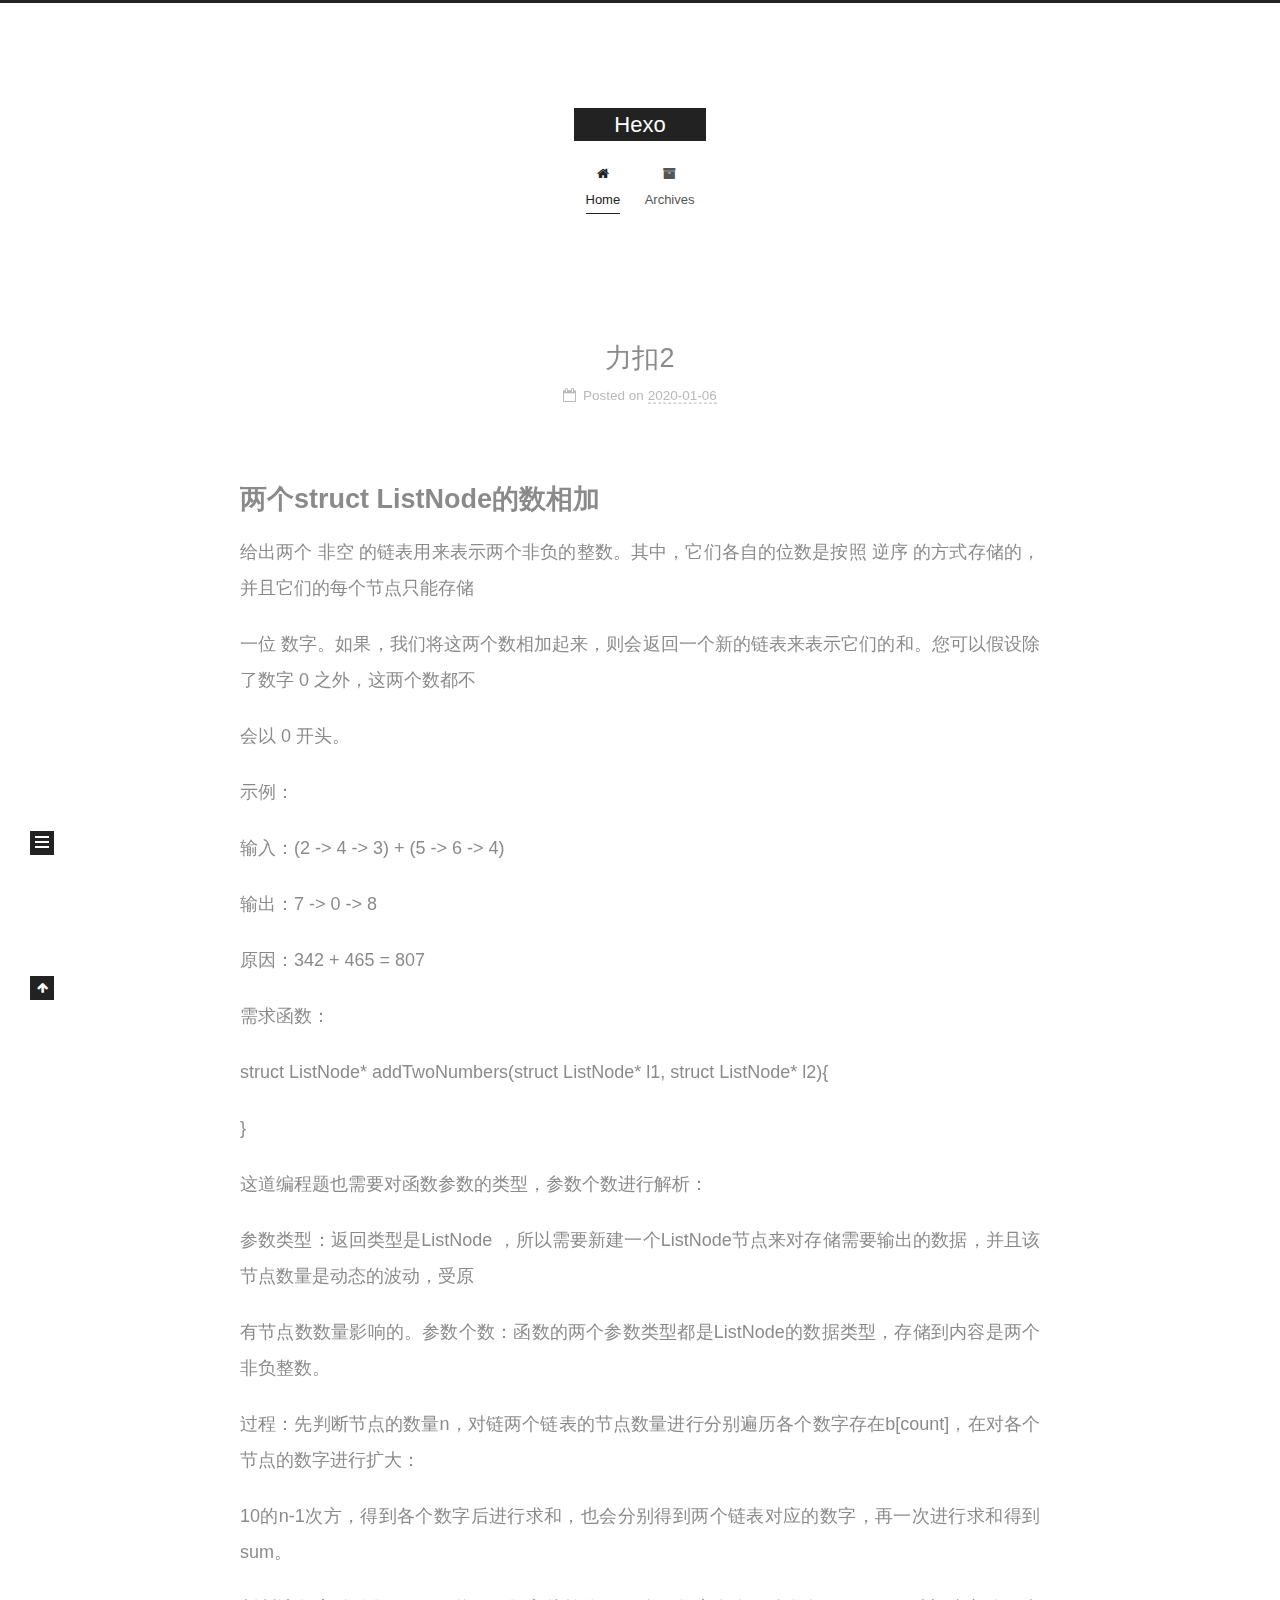
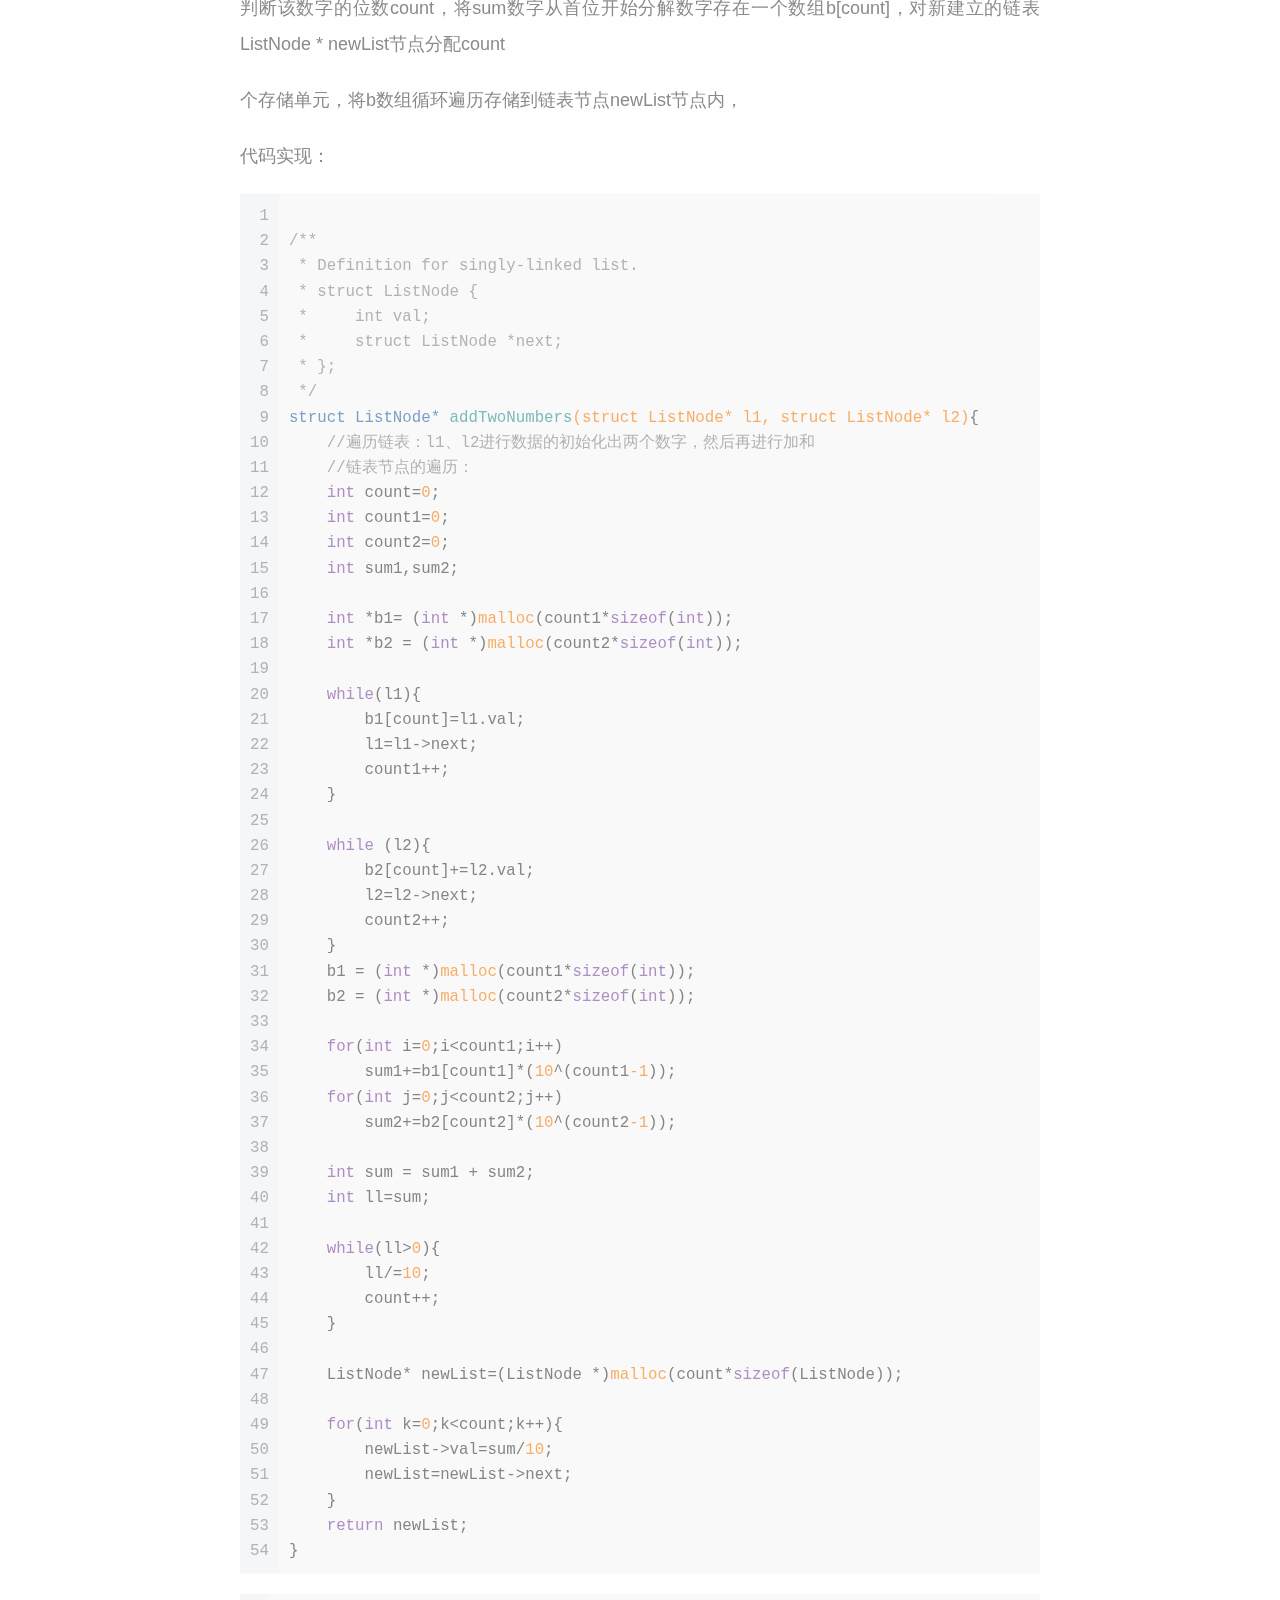
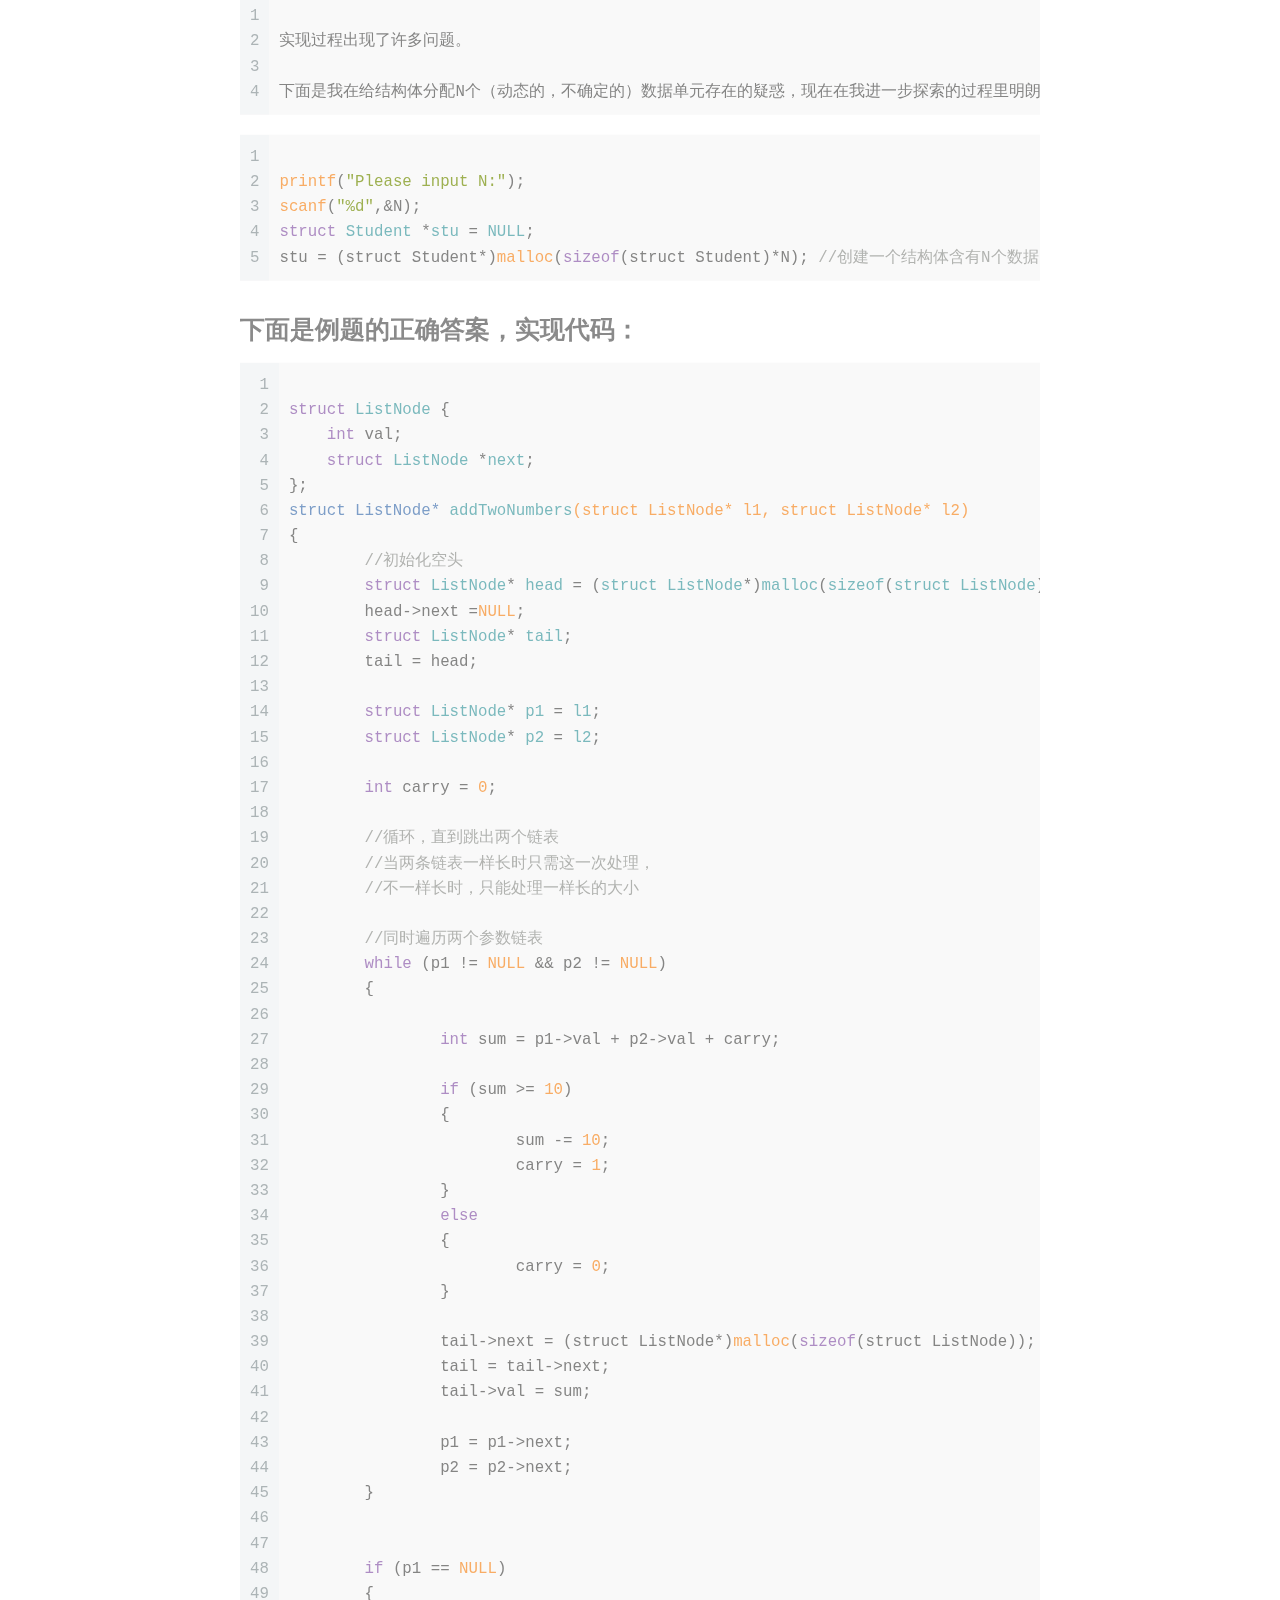
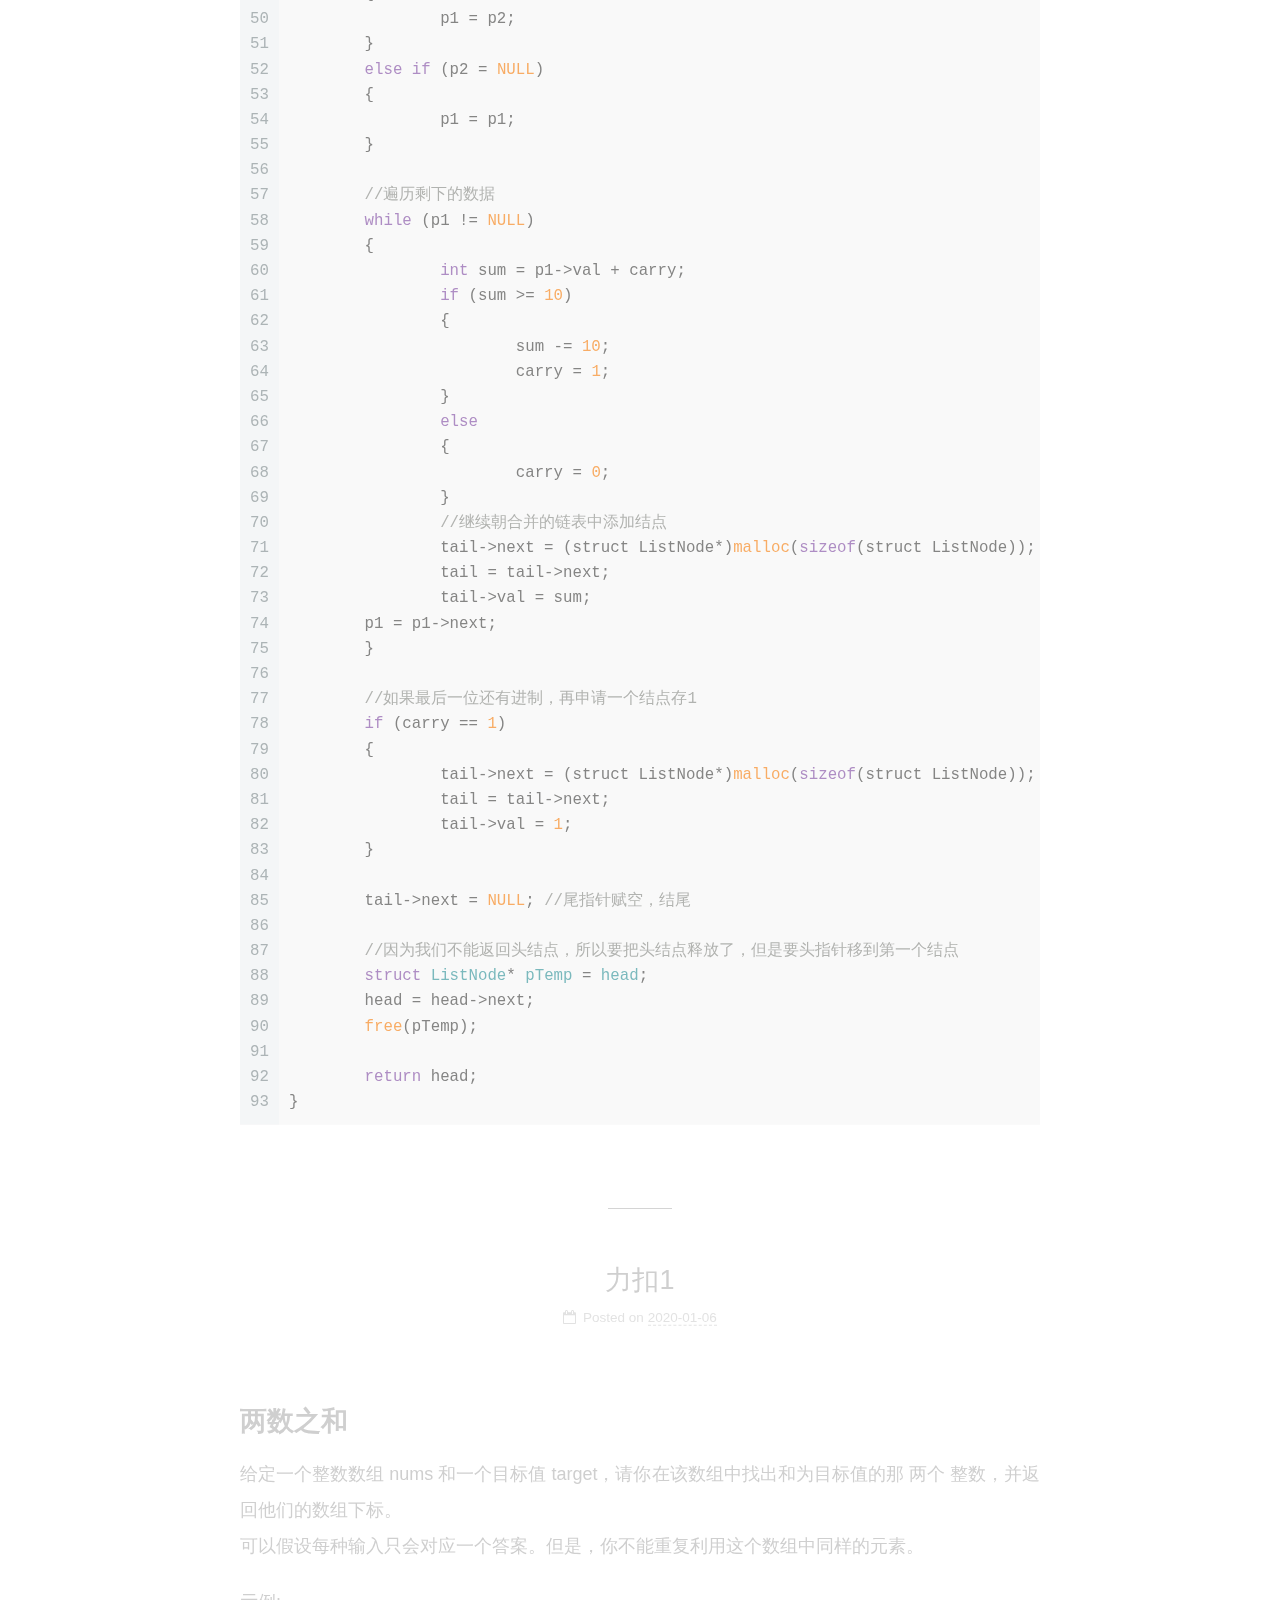
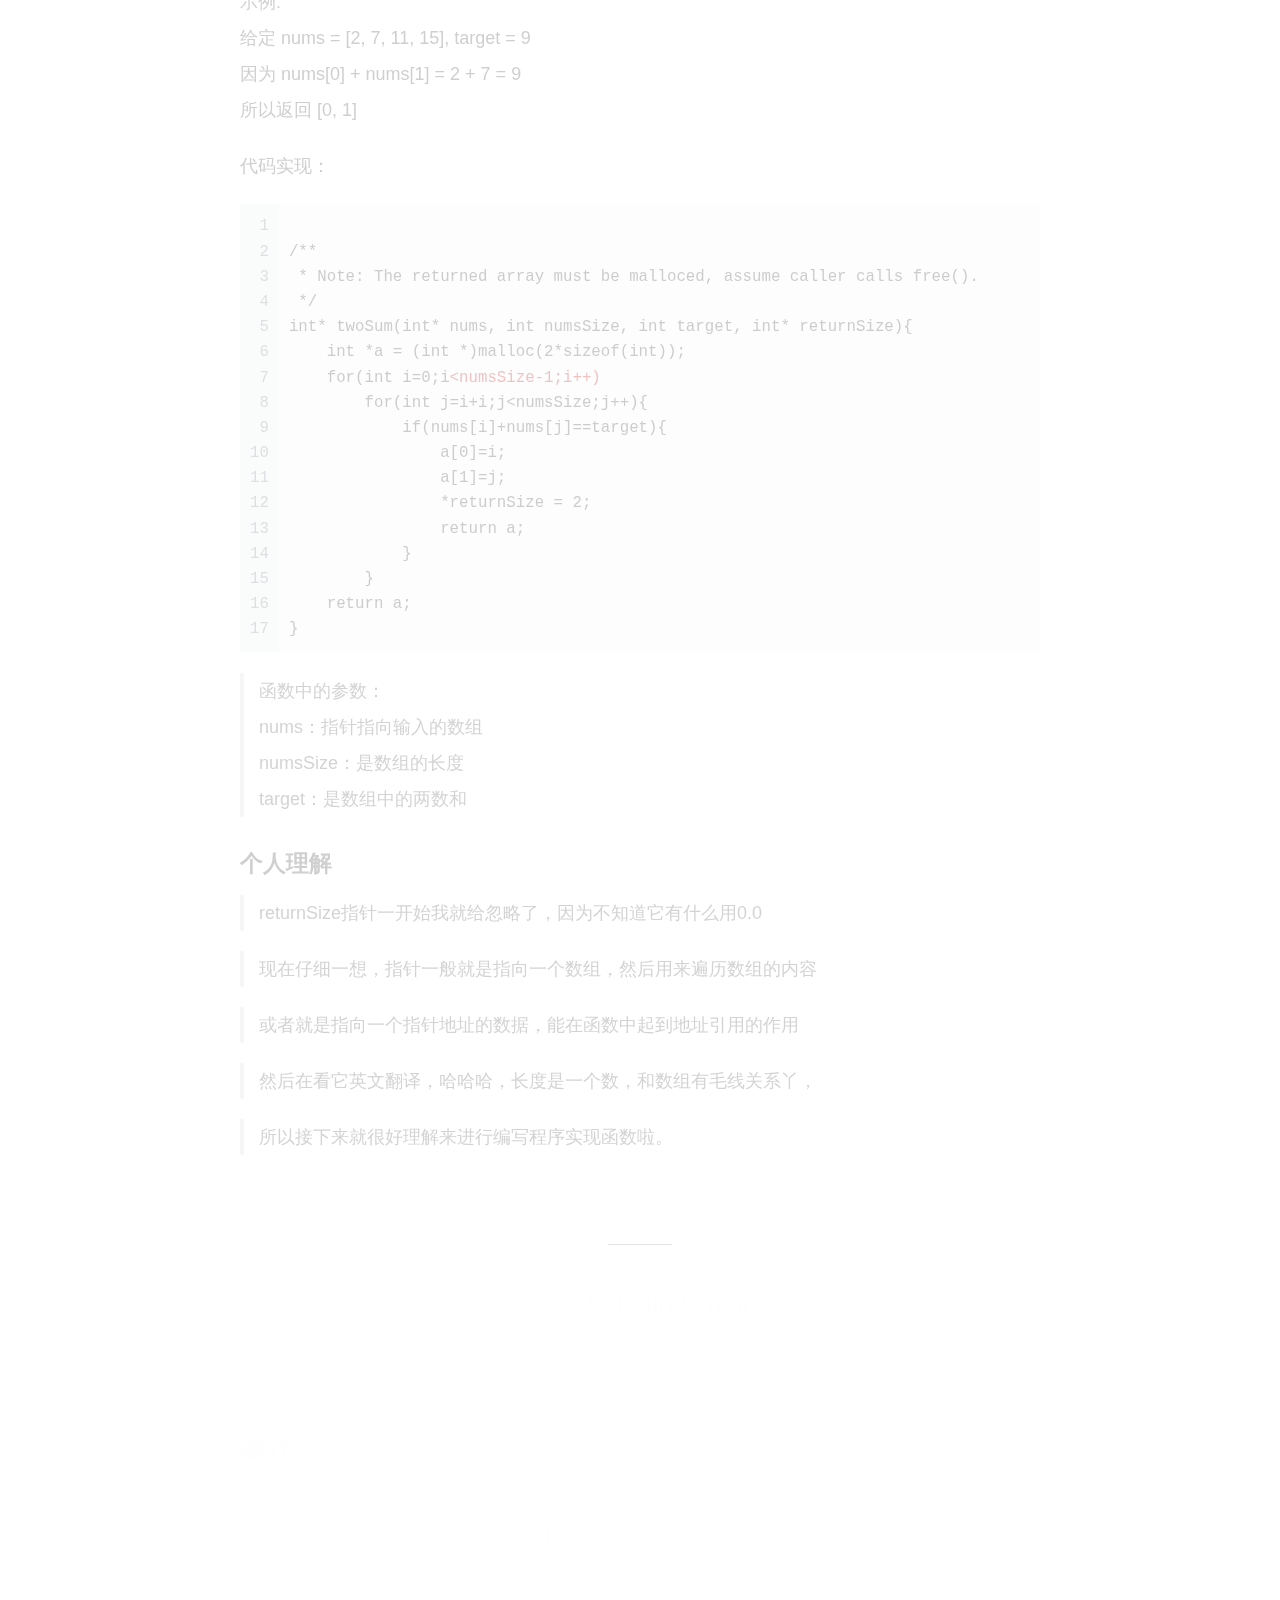
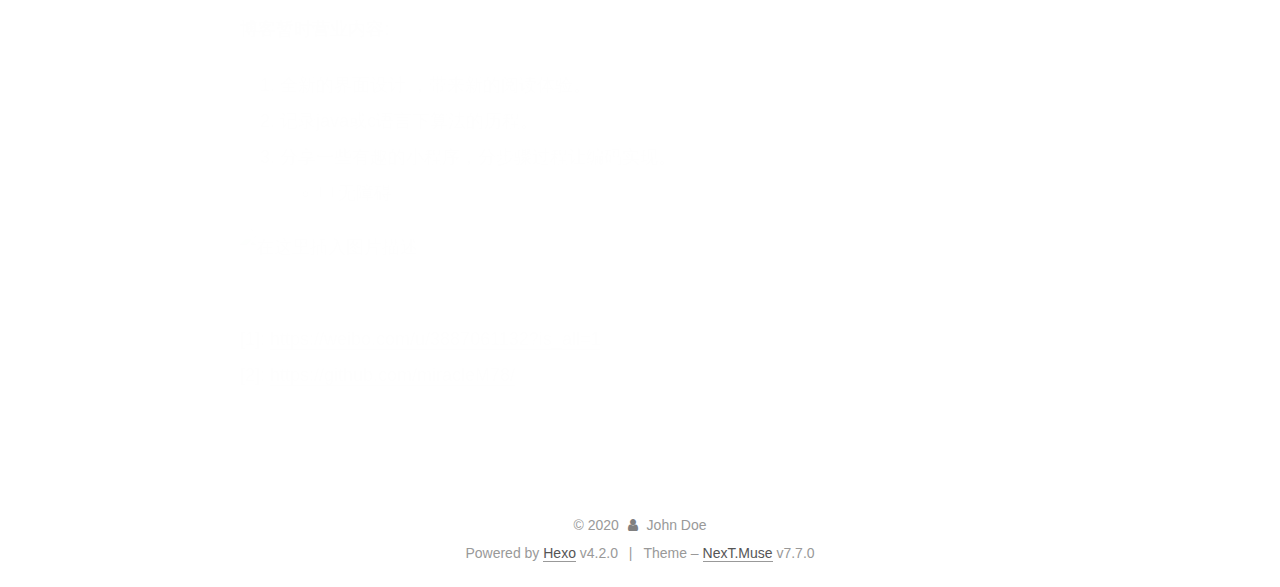
==== commit e221dd65: "Site updated: 2020-01-06 22:51:33" ====
--- a/index.html
+++ b/index.html
@@ -2,230 +2,556 @@
 <html lang="en">
 <head>
   <meta charset="UTF-8">
-  <meta http-equiv="X-UA-Compatible" content="IE=edge,chrome=1">
-  <meta name="viewport" content="width=device-width, initial-scale=1, maximum-scale=1, user-scalable=no">
-  <meta name="keywords" content="hexo,个人博客,blog" />
-  <meta name="description" content="某某的个人博客" />
-  <meta http-equiv="x-dns-prefetch-control" content="on">
-  <link rel="dns-prefetch" href="https://busuanzi.ibruce.info">
-  <link rel="dns-prefetch" href="https://at.alicdn.com">
-  
-  <link rel="dns-prefetch" href="https://widget.daovoice.io">
-  <link rel="dns-prefetch" href="https://widget-static-cdn.daovoice.io">
-  <link rel="dns-prefetch" href="https://im.daovoice.io">
-  
-  
-  <link rel="dns-prefetch" href="https://hm.baidu.com/">
-  
-  
-  <link rel="dns-prefetch" href="https://cdn.jsdelivr.net">
-  <link rel="dns-prefetch" href="https://api.github.com">
-  <link rel="dns-prefetch" href="https://avatars3.githubusercontent.com">
-  
-  <link rel="stylesheet" type="text/css" href="/./style/main.css">
-	<link rel="shortcut icon" href="/favicon.ico" title="Favicon">
-  <link rel="stylesheet" href="https://cdn.jsdelivr.net/npm/gitalk@1/dist/gitalk.css">
-	<title>Hexo</title>
-  
-  <script>var _hmt=_hmt||[];(function(){var hm=document.createElement("script");hm.src="https://hm.baidu.com/hm.js?awwssw1snsnsnn1ndndnndnd99j";var s=document.getElementsByTagName("script")[0];s.parentNode.insertBefore(hm,s);})();
-  </script>
-  
-  
-    <script>(function(i,s,o,g,r,a,m){i["DaoVoiceObject"]=r;i[r]=i[r]||function(){(i[r].q=i[r].q||[]).push(arguments)},i[r].l=1*new Date();a=s.createElement(o),m=s.getElementsByTagName(o)[0];a.async=1;a.src=g;a.charset="utf-8";m.parentNode.insertBefore(a,m)})(window,document,"script",('https:' == document.location.protocol ? 'https:' : 'http:') + "//widget.daovoice.io/widget/123456.js","daovoice");daovoice('init',{app_id: "123456"});daovoice('update');
-  </script>
-  
-<meta name="generator" content="Hexo 4.2.0"></head>
-<body>
-  <div class="left-aside">
-    <div class="face-img"><img src="https://tva3.sinaimg.cn/crop.0.0.200.200.180/005Kc3C1jw8f2uep0hhkvj305k05k3yk.jpg"></div>
-    <div class="intro-word">
-        <h2>John Doe</h2>
-        <p>天马行空，爱生活，爱coding</p>
+<meta name="viewport" content="width=device-width, initial-scale=1, maximum-scale=2">
+<meta name="theme-color" content="#222">
+<meta name="generator" content="Hexo 4.2.0">
+  <link rel="apple-touch-icon" sizes="180x180" href="/images/apple-touch-icon-next.png">
+  <link rel="icon" type="image/png" sizes="32x32" href="/images/favicon-32x32-next.png">
+  <link rel="icon" type="image/png" sizes="16x16" href="/images/favicon-16x16-next.png">
+  <link rel="mask-icon" href="/images/logo.svg" color="#222">
+
+<link rel="stylesheet" href="/css/main.css">
+
+
+<link rel="stylesheet" href="/lib/font-awesome/css/font-awesome.min.css">
+
+
+<script id="hexo-configurations">
+  var NexT = window.NexT || {};
+  var CONFIG = {
+    hostname: new URL('http://yoursite.com').hostname,
+    root: '/',
+    scheme: 'Muse',
+    version: '7.7.0',
+    exturl: false,
+    sidebar: {"position":"left","display":"post","padding":18,"offset":12,"onmobile":false},
+    copycode: {"enable":false,"show_result":false,"style":null},
+    back2top: {"enable":true,"sidebar":false,"scrollpercent":false},
+    bookmark: {"enable":false,"color":"#222","save":"auto"},
+    fancybox: false,
+    mediumzoom: false,
+    lazyload: false,
+    pangu: false,
+    comments: {"style":"tabs","active":null,"storage":true,"lazyload":false,"nav":null},
+    algolia: {
+      appID: '',
+      apiKey: '',
+      indexName: '',
+      hits: {"per_page":10},
+      labels: {"input_placeholder":"Search for Posts","hits_empty":"We didn't find any results for the search: ${query}","hits_stats":"${hits} results found in ${time} ms"}
+    },
+    localsearch: {"enable":false,"trigger":"auto","top_n_per_article":1,"unescape":false,"preload":false},
+    path: 'search.xml',
+    motion: {"enable":true,"async":false,"transition":{"post_block":"fadeIn","post_header":"slideDownIn","post_body":"slideDownIn","coll_header":"slideLeftIn","sidebar":"slideUpIn"}}
+  };
+</script>
+
+  <meta property="og:type" content="website">
+<meta property="og:title" content="Hexo">
+<meta property="og:url" content="http://yoursite.com/index.html">
+<meta property="og:site_name" content="Hexo">
+<meta property="og:locale" content="en_US">
+<meta property="article:author" content="John Doe">
+<meta name="twitter:card" content="summary">
+
+<link rel="canonical" href="http://yoursite.com/">
+
+
+<script id="page-configurations">
+  // https://hexo.io/docs/variables.html
+  CONFIG.page = {
+    sidebar: "",
+    isHome: true,
+    isPost: false
+  };
+</script>
+
+  <title>Hexo</title>
+  
+
+
+
+
+
+
+  <noscript>
+  <style>
+  .use-motion .brand,
+  .use-motion .menu-item,
+  .sidebar-inner,
+  .use-motion .post-block,
+  .use-motion .pagination,
+  .use-motion .comments,
+  .use-motion .post-header,
+  .use-motion .post-body,
+  .use-motion .collection-header { opacity: initial; }
+
+  .use-motion .site-title,
+  .use-motion .site-subtitle {
+    opacity: initial;
+    top: initial;
+  }
+
+  .use-motion .logo-line-before i { left: initial; }
+  .use-motion .logo-line-after i { right: initial; }
+  </style>
+</noscript>
+
+</head>
+
+<body itemscope itemtype="http://schema.org/WebPage">
+  <div class="container use-motion">
+    <div class="headband"></div>
+
+    <header class="header" itemscope itemtype="http://schema.org/WPHeader">
+      <div class="header-inner"><div class="site-brand-container">
+  <div class="site-meta">
+
+    <div>
+      <a href="/" class="brand" rel="start">
+        <span class="logo-line-before"><i></i></span>
+        <span class="site-title">Hexo</span>
+        <span class="logo-line-after"><i></i></span>
+      </a>
     </div>
-    <div class="sns">
-        <ul>
+  </div>
+
+  <div class="site-nav-toggle">
+    <div class="toggle" aria-label="Toggle navigation bar">
+      <span class="toggle-line toggle-line-first"></span>
+      <span class="toggle-line toggle-line-middle"></span>
+      <span class="toggle-line toggle-line-last"></span>
+    </div>
+  </div>
+</div>
+
+
+<nav class="site-nav">
+  
+  <ul id="menu" class="menu">
+        <li class="menu-item menu-item-home">
+
+    <a href="/" rel="section"><i class="fa fa-fw fa-home"></i>Home</a>
+
+  </li>
+        <li class="menu-item menu-item-archives">
+
+    <a href="/archives/" rel="section"><i class="fa fa-fw fa-archive"></i>Archives</a>
+
+  </li>
+  </ul>
+
+</nav>
+</div>
+    </header>
+
+    
+  <div class="back-to-top">
+    <i class="fa fa-arrow-up"></i>
+    <span>0%</span>
+  </div>
+
+
+    <main class="main">
+      <div class="main-inner">
+        <div class="content-wrap">
+          
+
+          <div class="content">
             
-            <li>
-                <a class="github" target="_blank" href="https://github.com/88888888" title="github">
-                    <img src="/./img/icon-github.png" alt="github" data-tooltip="github">
-                </a>
-            </li>
-            
-            <li>
-                <a class="weibo" target="_blank" href="http://weibo.com/u/888888888" title="weibo">
-                    <img src="/./img/icon-weibo.png" alt="weibo" data-tooltip="weibo">
-                </a>
-            </li>
-            
-            <li>
-                <a class="email" target="_blank" href="mailto:1223456@666666.com" title="email">
-                    <img src="/./img/icon-email.png" alt="email" data-tooltip="email">
-                </a>
-            </li>
-            
-            <li>
-                <a class="sf" target="_blank" href="https://segmentfault.com/u/555555" title="sf">
-                    <img src="/./img/icon-sf.png" alt="sf" data-tooltip="sf">
-                </a>
-            </li>
-            
-            <li>
-                <a class="rss" target="_blank" href="/atom.xml" title="rss">
-                    <img src="/./img/icon-rss.png" alt="rss" data-tooltip="rss">
-                </a>
-            </li>
-            
-        </ul>
+
+  <div class="posts-expand">
+        
+  
+  
+  <article itemscope itemtype="http://schema.org/Article" class="post-block home" lang="en">
+    <link itemprop="mainEntityOfPage" href="http://yoursite.com/2020/01/06/%E5%8A%9B%E6%89%A32/">
+
+    <span hidden itemprop="author" itemscope itemtype="http://schema.org/Person">
+      <meta itemprop="image" content="/images/avatar.gif">
+      <meta itemprop="name" content="John Doe">
+      <meta itemprop="description" content="">
+    </span>
+
+    <span hidden itemprop="publisher" itemscope itemtype="http://schema.org/Organization">
+      <meta itemprop="name" content="Hexo">
+    </span>
+      <header class="post-header">
+        <h1 class="post-title" itemprop="name headline">
+          
+            <a href="/2020/01/06/%E5%8A%9B%E6%89%A32/" class="post-title-link" itemprop="url">力扣2</a>
+        </h1>
+
+        <div class="post-meta">
+            <span class="post-meta-item">
+              <span class="post-meta-item-icon">
+                <i class="fa fa-calendar-o"></i>
+              </span>
+              <span class="post-meta-item-text">Posted on</span>
+              
+
+              <time title="Created: 2020-01-06 22:50:08 / Modified: 22:50:15" itemprop="dateCreated datePublished" datetime="2020-01-06T22:50:08+08:00">2020-01-06</time>
+            </span>
+
+          
+
+        </div>
+      </header>
+
+    
+    
+    
+    <div class="post-body" itemprop="articleBody">
+
+      
+          <h1 id="两个struct-ListNode的数相加"><a href="#两个struct-ListNode的数相加" class="headerlink" title="两个struct ListNode的数相加"></a>两个struct ListNode的数相加</h1><p>给出两个 非空 的链表用来表示两个非负的整数。其中，它们各自的位数是按照 逆序 的方式存储的，并且它们的每个节点只能存储 </p>
+<p>一位 数字。如果，我们将这两个数相加起来，则会返回一个新的链表来表示它们的和。您可以假设除了数字 0 之外，这两个数都不</p>
+<p>会以 0 开头。</p>
+<p>示例：</p>
+<p>输入：(2 -&gt; 4 -&gt; 3) + (5 -&gt; 6 -&gt; 4)</p>
+<p>输出：7 -&gt; 0 -&gt; 8</p>
+<p>原因：342 + 465 = 807</p>
+<p>需求函数：</p>
+<p>struct ListNode* addTwoNumbers(struct ListNode* l1, struct ListNode* l2){</p>
+<p>}</p>
+<p>这道编程题也需要对函数参数的类型，参数个数进行解析：</p>
+<p>参数类型：返回类型是ListNode ，所以需要新建一个ListNode节点来对存储需要输出的数据，并且该节点数量是动态的波动，受原</p>
+<p>有节点数数量影响的。参数个数：函数的两个参数类型都是ListNode的数据类型，存储到内容是两个非负整数。</p>
+<p>过程：先判断节点的数量n，对链两个链表的节点数量进行分别遍历各个数字存在b[count]，在对各个节点的数字进行扩大：</p>
+<p>10的n-1次方，得到各个数字后进行求和，也会分别得到两个链表对应的数字，再一次进行求和得到sum。</p>
+<p>判断该数字的位数count，将sum数字从首位开始分解数字存在一个数组b[count]，对新建立的链表ListNode * newList节点分配count</p>
+<p>个存储单元，将b数组循环遍历存储到链表节点newList节点内，</p>
+<p>代码实现：</p>
+<figure class="highlight c"><table><tr><td class="gutter"><pre><span class="line">1</span><br><span class="line">2</span><br><span class="line">3</span><br><span class="line">4</span><br><span class="line">5</span><br><span class="line">6</span><br><span class="line">7</span><br><span class="line">8</span><br><span class="line">9</span><br><span class="line">10</span><br><span class="line">11</span><br><span class="line">12</span><br><span class="line">13</span><br><span class="line">14</span><br><span class="line">15</span><br><span class="line">16</span><br><span class="line">17</span><br><span class="line">18</span><br><span class="line">19</span><br><span class="line">20</span><br><span class="line">21</span><br><span class="line">22</span><br><span class="line">23</span><br><span class="line">24</span><br><span class="line">25</span><br><span class="line">26</span><br><span class="line">27</span><br><span class="line">28</span><br><span class="line">29</span><br><span class="line">30</span><br><span class="line">31</span><br><span class="line">32</span><br><span class="line">33</span><br><span class="line">34</span><br><span class="line">35</span><br><span class="line">36</span><br><span class="line">37</span><br><span class="line">38</span><br><span class="line">39</span><br><span class="line">40</span><br><span class="line">41</span><br><span class="line">42</span><br><span class="line">43</span><br><span class="line">44</span><br><span class="line">45</span><br><span class="line">46</span><br><span class="line">47</span><br><span class="line">48</span><br><span class="line">49</span><br><span class="line">50</span><br><span class="line">51</span><br><span class="line">52</span><br><span class="line">53</span><br><span class="line">54</span><br></pre></td><td class="code"><pre><span class="line"></span><br><span class="line"><span class="comment">/**</span></span><br><span class="line"><span class="comment"> * Definition for singly-linked list.</span></span><br><span class="line"><span class="comment"> * struct ListNode &#123;</span></span><br><span class="line"><span class="comment"> *     int val;</span></span><br><span class="line"><span class="comment"> *     struct ListNode *next;</span></span><br><span class="line"><span class="comment"> * &#125;;</span></span><br><span class="line"><span class="comment"> */</span></span><br><span class="line"><span class="function">struct ListNode* <span class="title">addTwoNumbers</span><span class="params">(struct ListNode* l1, struct ListNode* l2)</span></span>&#123;</span><br><span class="line">    <span class="comment">//遍历链表：l1、l2进行数据的初始化出两个数字，然后再进行加和</span></span><br><span class="line">    <span class="comment">//链表节点的遍历：</span></span><br><span class="line">    <span class="keyword">int</span> count=<span class="number">0</span>;</span><br><span class="line">    <span class="keyword">int</span> count1=<span class="number">0</span>;</span><br><span class="line">    <span class="keyword">int</span> count2=<span class="number">0</span>;</span><br><span class="line">    <span class="keyword">int</span> sum1,sum2;</span><br><span class="line">    </span><br><span class="line">    <span class="keyword">int</span> *b1= (<span class="keyword">int</span> *)<span class="built_in">malloc</span>(count1*<span class="keyword">sizeof</span>(<span class="keyword">int</span>));</span><br><span class="line">    <span class="keyword">int</span> *b2 = (<span class="keyword">int</span> *)<span class="built_in">malloc</span>(count2*<span class="keyword">sizeof</span>(<span class="keyword">int</span>));</span><br><span class="line">   </span><br><span class="line">    <span class="keyword">while</span>(l1)&#123; </span><br><span class="line">        b1[count]=l1.val;</span><br><span class="line">        l1=l1-&gt;next;</span><br><span class="line">        count1++;</span><br><span class="line">    &#125;</span><br><span class="line">    </span><br><span class="line">    <span class="keyword">while</span> (l2)&#123;</span><br><span class="line">        b2[count]+=l2.val;</span><br><span class="line">        l2=l2-&gt;next;</span><br><span class="line">        count2++;</span><br><span class="line">    &#125;</span><br><span class="line">    b1 = (<span class="keyword">int</span> *)<span class="built_in">malloc</span>(count1*<span class="keyword">sizeof</span>(<span class="keyword">int</span>));</span><br><span class="line">    b2 = (<span class="keyword">int</span> *)<span class="built_in">malloc</span>(count2*<span class="keyword">sizeof</span>(<span class="keyword">int</span>));</span><br><span class="line"></span><br><span class="line">    <span class="keyword">for</span>(<span class="keyword">int</span> i=<span class="number">0</span>;i&lt;count1;i++)</span><br><span class="line">        sum1+=b1[count1]*(<span class="number">10</span>^(count1<span class="number">-1</span>));</span><br><span class="line">    <span class="keyword">for</span>(<span class="keyword">int</span> j=<span class="number">0</span>;j&lt;count2;j++)</span><br><span class="line">        sum2+=b2[count2]*(<span class="number">10</span>^(count2<span class="number">-1</span>));</span><br><span class="line">    </span><br><span class="line">    <span class="keyword">int</span> sum = sum1 + sum2;</span><br><span class="line">    <span class="keyword">int</span> ll=sum;</span><br><span class="line">    </span><br><span class="line">    <span class="keyword">while</span>(ll&gt;<span class="number">0</span>)&#123;</span><br><span class="line">        ll/=<span class="number">10</span>;</span><br><span class="line">        count++;</span><br><span class="line">    &#125;</span><br><span class="line">    </span><br><span class="line">    ListNode* newList=(ListNode *)<span class="built_in">malloc</span>(count*<span class="keyword">sizeof</span>(ListNode));</span><br><span class="line">    </span><br><span class="line">    <span class="keyword">for</span>(<span class="keyword">int</span> k=<span class="number">0</span>;k&lt;count;k++)&#123;</span><br><span class="line">        newList-&gt;val=sum/<span class="number">10</span>;    </span><br><span class="line">        newList=newList-&gt;next;    </span><br><span class="line">    &#125;</span><br><span class="line">    <span class="keyword">return</span> newList;</span><br><span class="line">&#125;</span><br></pre></td></tr></table></figure>
+
+<figure class="highlight c"><table><tr><td class="gutter"><pre><span class="line">1</span><br><span class="line">2</span><br><span class="line">3</span><br><span class="line">4</span><br></pre></td><td class="code"><pre><span class="line"></span><br><span class="line">实现过程出现了许多问题。</span><br><span class="line"></span><br><span class="line">下面是我在给结构体分配N个（动态的，不确定的）数据单元存在的疑惑，现在在我进一步探索的过程里明朗了许多：</span><br></pre></td></tr></table></figure>
+
+<figure class="highlight c"><table><tr><td class="gutter"><pre><span class="line">1</span><br><span class="line">2</span><br><span class="line">3</span><br><span class="line">4</span><br><span class="line">5</span><br></pre></td><td class="code"><pre><span class="line"></span><br><span class="line"><span class="built_in">printf</span>(<span class="string">"Please input N:"</span>);</span><br><span class="line"><span class="built_in">scanf</span>(<span class="string">"%d"</span>,&amp;N);</span><br><span class="line"><span class="class"><span class="keyword">struct</span> <span class="title">Student</span> *<span class="title">stu</span> = <span class="title">NULL</span>;</span></span><br><span class="line">stu = (struct Student*)<span class="built_in">malloc</span>(<span class="keyword">sizeof</span>(struct Student)*N); <span class="comment">//创建一个结构体含有N个数据</span></span><br></pre></td></tr></table></figure>
+
+
+<h2 id="下面是例题的正确答案，实现代码："><a href="#下面是例题的正确答案，实现代码：" class="headerlink" title="下面是例题的正确答案，实现代码："></a><strong>下面是例题的正确答案，实现代码：</strong></h2><figure class="highlight c"><table><tr><td class="gutter"><pre><span class="line">1</span><br><span class="line">2</span><br><span class="line">3</span><br><span class="line">4</span><br><span class="line">5</span><br><span class="line">6</span><br><span class="line">7</span><br><span class="line">8</span><br><span class="line">9</span><br><span class="line">10</span><br><span class="line">11</span><br><span class="line">12</span><br><span class="line">13</span><br><span class="line">14</span><br><span class="line">15</span><br><span class="line">16</span><br><span class="line">17</span><br><span class="line">18</span><br><span class="line">19</span><br><span class="line">20</span><br><span class="line">21</span><br><span class="line">22</span><br><span class="line">23</span><br><span class="line">24</span><br><span class="line">25</span><br><span class="line">26</span><br><span class="line">27</span><br><span class="line">28</span><br><span class="line">29</span><br><span class="line">30</span><br><span class="line">31</span><br><span class="line">32</span><br><span class="line">33</span><br><span class="line">34</span><br><span class="line">35</span><br><span class="line">36</span><br><span class="line">37</span><br><span class="line">38</span><br><span class="line">39</span><br><span class="line">40</span><br><span class="line">41</span><br><span class="line">42</span><br><span class="line">43</span><br><span class="line">44</span><br><span class="line">45</span><br><span class="line">46</span><br><span class="line">47</span><br><span class="line">48</span><br><span class="line">49</span><br><span class="line">50</span><br><span class="line">51</span><br><span class="line">52</span><br><span class="line">53</span><br><span class="line">54</span><br><span class="line">55</span><br><span class="line">56</span><br><span class="line">57</span><br><span class="line">58</span><br><span class="line">59</span><br><span class="line">60</span><br><span class="line">61</span><br><span class="line">62</span><br><span class="line">63</span><br><span class="line">64</span><br><span class="line">65</span><br><span class="line">66</span><br><span class="line">67</span><br><span class="line">68</span><br><span class="line">69</span><br><span class="line">70</span><br><span class="line">71</span><br><span class="line">72</span><br><span class="line">73</span><br><span class="line">74</span><br><span class="line">75</span><br><span class="line">76</span><br><span class="line">77</span><br><span class="line">78</span><br><span class="line">79</span><br><span class="line">80</span><br><span class="line">81</span><br><span class="line">82</span><br><span class="line">83</span><br><span class="line">84</span><br><span class="line">85</span><br><span class="line">86</span><br><span class="line">87</span><br><span class="line">88</span><br><span class="line">89</span><br><span class="line">90</span><br><span class="line">91</span><br><span class="line">92</span><br><span class="line">93</span><br></pre></td><td class="code"><pre><span class="line"></span><br><span class="line"><span class="class"><span class="keyword">struct</span> <span class="title">ListNode</span> &#123;</span></span><br><span class="line">    <span class="keyword">int</span> val;</span><br><span class="line">    <span class="class"><span class="keyword">struct</span> <span class="title">ListNode</span> *<span class="title">next</span>;</span></span><br><span class="line">&#125;;</span><br><span class="line"><span class="function">struct ListNode* <span class="title">addTwoNumbers</span><span class="params">(struct ListNode* l1, struct ListNode* l2)</span> </span></span><br><span class="line"><span class="function"></span>&#123;</span><br><span class="line">	<span class="comment">//初始化空头</span></span><br><span class="line">	<span class="class"><span class="keyword">struct</span> <span class="title">ListNode</span>* <span class="title">head</span> = (<span class="title">struct</span> <span class="title">ListNode</span>*)<span class="title">malloc</span>(<span class="title">sizeof</span>(<span class="title">struct</span> <span class="title">ListNode</span>));</span>	<span class="comment">//建立新的链表头结点，分配数据空间，是返回结果集的链表</span></span><br><span class="line">	head-&gt;next =<span class="literal">NULL</span>;															<span class="comment">//头结点指向空指针</span></span><br><span class="line">	<span class="class"><span class="keyword">struct</span> <span class="title">ListNode</span>* <span class="title">tail</span>;</span>														<span class="comment">//建尾指针,用来存储两结构体数据</span></span><br><span class="line">	tail = head;																<span class="comment">//链表头尾指针地址相同，表示链表为空</span></span><br><span class="line">	</span><br><span class="line">	<span class="class"><span class="keyword">struct</span> <span class="title">ListNode</span>* <span class="title">p1</span> = <span class="title">l1</span>;</span>													<span class="comment">//建立参数指针的代替节点	</span></span><br><span class="line">	<span class="class"><span class="keyword">struct</span> <span class="title">ListNode</span>* <span class="title">p2</span> = <span class="title">l2</span>;</span>													</span><br><span class="line">	</span><br><span class="line">	<span class="keyword">int</span> carry = <span class="number">0</span>; 																<span class="comment">//进位</span></span><br><span class="line"></span><br><span class="line">	<span class="comment">//循环，直到跳出两个链表</span></span><br><span class="line">	<span class="comment">//当两条链表一样长时只需这一次处理，</span></span><br><span class="line">	<span class="comment">//不一样长时，只能处理一样长的大小</span></span><br><span class="line">	</span><br><span class="line">	<span class="comment">//同时遍历两个参数链表</span></span><br><span class="line">	<span class="keyword">while</span> (p1 != <span class="literal">NULL</span> &amp;&amp; p2 != <span class="literal">NULL</span>)</span><br><span class="line">	&#123;</span><br><span class="line">		</span><br><span class="line">		<span class="keyword">int</span> sum = p1-&gt;val + p2-&gt;val + carry;								<span class="comment">//参数的两个链表的值之和</span></span><br><span class="line">		</span><br><span class="line">		<span class="keyword">if</span> (sum &gt;= <span class="number">10</span>)														<span class="comment">//满十进一</span></span><br><span class="line">		&#123;	</span><br><span class="line">			sum -= <span class="number">10</span>;   													<span class="comment">//当前结点的值-10，变为个位 (7+8=15)&gt;10; sum=15-10=5; </span></span><br><span class="line">			carry = <span class="number">1</span>;      												<span class="comment">//大于10，进位1</span></span><br><span class="line">		&#125;</span><br><span class="line">		<span class="keyword">else</span>																<span class="comment">//不满十不进位</span></span><br><span class="line">		&#123;</span><br><span class="line">			carry = <span class="number">0</span>;														</span><br><span class="line">		&#125;</span><br><span class="line"></span><br><span class="line">		tail-&gt;next = (struct ListNode*)<span class="built_in">malloc</span>(<span class="keyword">sizeof</span>(struct ListNode));					<span class="comment">//新链表从尾节点开始增加新空间</span></span><br><span class="line">		tail = tail-&gt;next;																<span class="comment">//新空间成为新的尾节点</span></span><br><span class="line">		tail-&gt;val = sum;																<span class="comment">//为新的节点赋值</span></span><br><span class="line"></span><br><span class="line">		p1 = p1-&gt;next;																	<span class="comment">//继续遍历指向下一节点</span></span><br><span class="line">		p2 = p2-&gt;next;																	</span><br><span class="line">	&#125;</span><br><span class="line">	</span><br><span class="line">	</span><br><span class="line">	<span class="keyword">if</span> (p1 == <span class="literal">NULL</span>)															<span class="comment">//遍历完后:两个链表要么同时为空，要么有一个参数链表不为空，进行判断</span></span><br><span class="line">	&#123;</span><br><span class="line">		p1 = p2;															<span class="comment">//不管谁还剩余空节点，取出剩下的数据</span></span><br><span class="line">	&#125;</span><br><span class="line">	<span class="keyword">else</span> <span class="keyword">if</span> (p2 = <span class="literal">NULL</span>)														</span><br><span class="line">	&#123;</span><br><span class="line">		p1 = p1;															<span class="comment">//不管谁还剩余空节点，取出剩下的数据</span></span><br><span class="line">	&#125;</span><br><span class="line"></span><br><span class="line">	<span class="comment">//遍历剩下的数据</span></span><br><span class="line">	<span class="keyword">while</span> (p1 != <span class="literal">NULL</span>)</span><br><span class="line">	&#123;</span><br><span class="line">		<span class="keyword">int</span> sum = p1-&gt;val + carry; 											<span class="comment">//带上进制计算当前结点和</span></span><br><span class="line">		<span class="keyword">if</span> (sum &gt;= <span class="number">10</span>)</span><br><span class="line">		&#123;</span><br><span class="line">			sum -= <span class="number">10</span>;</span><br><span class="line">			carry = <span class="number">1</span>;</span><br><span class="line">		&#125;</span><br><span class="line">		<span class="keyword">else</span></span><br><span class="line">		&#123;</span><br><span class="line">			carry = <span class="number">0</span>;</span><br><span class="line">		&#125;</span><br><span class="line">		<span class="comment">//继续朝合并的链表中添加结点</span></span><br><span class="line">		tail-&gt;next = (struct ListNode*)<span class="built_in">malloc</span>(<span class="keyword">sizeof</span>(struct ListNode));</span><br><span class="line">		tail = tail-&gt;next;</span><br><span class="line">		tail-&gt;val = sum;</span><br><span class="line">      	p1 = p1-&gt;next;</span><br><span class="line">	&#125;</span><br><span class="line"></span><br><span class="line">	<span class="comment">//如果最后一位还有进制，再申请一个结点存1</span></span><br><span class="line">	<span class="keyword">if</span> (carry == <span class="number">1</span>)</span><br><span class="line">	&#123;</span><br><span class="line">		tail-&gt;next = (struct ListNode*)<span class="built_in">malloc</span>(<span class="keyword">sizeof</span>(struct ListNode));</span><br><span class="line">		tail = tail-&gt;next;</span><br><span class="line">		tail-&gt;val = <span class="number">1</span>;</span><br><span class="line">	&#125;</span><br><span class="line">	</span><br><span class="line">	tail-&gt;next = <span class="literal">NULL</span>; <span class="comment">//尾指针赋空，结尾</span></span><br><span class="line"></span><br><span class="line">	<span class="comment">//因为我们不能返回头结点，所以要把头结点释放了，但是要头指针移到第一个结点</span></span><br><span class="line">	<span class="class"><span class="keyword">struct</span> <span class="title">ListNode</span>* <span class="title">pTemp</span> = <span class="title">head</span>;</span></span><br><span class="line">	head = head-&gt;next;</span><br><span class="line">	<span class="built_in">free</span>(pTemp);</span><br><span class="line"></span><br><span class="line">	<span class="keyword">return</span> head;</span><br><span class="line">&#125;</span><br></pre></td></tr></table></figure>
+
+
+      
     </div>
-</div>
-<div class="right-aside">
-    <div class="right-nav ms">
-        <div class="main">
-          <svg id="nav-menu" class="icon icon-menu" aria-hidden="true">
-            <use xlink:href="#icon-menu"></use>
-          </svg>
-          <ul class="left">
+
+    
+    
+    
+      <footer class="post-footer">
+        <div class="post-eof"></div>
+      </footer>
+  </article>
+  
+  
+  
+
+        
+  
+  
+  <article itemscope itemtype="http://schema.org/Article" class="post-block home" lang="en">
+    <link itemprop="mainEntityOfPage" href="http://yoursite.com/2020/01/06/%E5%8A%9B%E6%89%A31/">
+
+    <span hidden itemprop="author" itemscope itemtype="http://schema.org/Person">
+      <meta itemprop="image" content="/images/avatar.gif">
+      <meta itemprop="name" content="John Doe">
+      <meta itemprop="description" content="">
+    </span>
+
+    <span hidden itemprop="publisher" itemscope itemtype="http://schema.org/Organization">
+      <meta itemprop="name" content="Hexo">
+    </span>
+      <header class="post-header">
+        <h1 class="post-title" itemprop="name headline">
+          
+            <a href="/2020/01/06/%E5%8A%9B%E6%89%A31/" class="post-title-link" itemprop="url">力扣1</a>
+        </h1>
+
+        <div class="post-meta">
+            <span class="post-meta-item">
+              <span class="post-meta-item-icon">
+                <i class="fa fa-calendar-o"></i>
+              </span>
+              <span class="post-meta-item-text">Posted on</span>
               
-              <li>
-                  <a href="/2014/friends/">
-                      友链
-                  </a>
-              </li>
+
+              <time title="Created: 2020-01-06 22:45:26 / Modified: 22:45:37" itemprop="dateCreated datePublished" datetime="2020-01-06T22:45:26+08:00">2020-01-06</time>
+            </span>
+
+          
+
+        </div>
+      </header>
+
+    
+    
+    
+    <div class="post-body" itemprop="articleBody">
+
+      
+          <h1 id="两数之和"><a href="#两数之和" class="headerlink" title="两数之和"></a>两数之和</h1><p>给定一个整数数组 nums 和一个目标值 target，请你在该数组中找出和为目标值的那 两个 整数，并返回他们的数组下标。<br>可以假设每种输入只会对应一个答案。但是，你不能重复利用这个数组中同样的元素。</p>
+<p>示例:<br>    给定 nums = [2, 7, 11, 15], target = 9<br>    因为 nums[0] + nums[1] = 2 + 7 = 9<br>    所以返回 [0, 1]</p>
+<p>代码实现：</p>
+<figure class="highlight html"><table><tr><td class="gutter"><pre><span class="line">1</span><br><span class="line">2</span><br><span class="line">3</span><br><span class="line">4</span><br><span class="line">5</span><br><span class="line">6</span><br><span class="line">7</span><br><span class="line">8</span><br><span class="line">9</span><br><span class="line">10</span><br><span class="line">11</span><br><span class="line">12</span><br><span class="line">13</span><br><span class="line">14</span><br><span class="line">15</span><br><span class="line">16</span><br><span class="line">17</span><br></pre></td><td class="code"><pre><span class="line"></span><br><span class="line">/**</span><br><span class="line"> * Note: The returned array must be malloced, assume caller calls free().</span><br><span class="line"> */</span><br><span class="line">int* twoSum(int* nums, int numsSize, int target, int* returnSize)&#123;</span><br><span class="line">    int *a = (int *)malloc(2*sizeof(int));</span><br><span class="line">    for(int i=0;i<span class="tag">&lt;<span class="name">numsSize-1;i++)</span></span></span><br><span class="line">        for(int j=i+i;j&lt;numsSize;j++)&#123;</span><br><span class="line">            if(nums[i]+nums[j]==target)&#123;</span><br><span class="line">                a[0]=i;</span><br><span class="line">                a[1]=j;</span><br><span class="line">                *returnSize = 2;</span><br><span class="line">                return a;</span><br><span class="line">            &#125;</span><br><span class="line">        &#125;</span><br><span class="line">    return a;</span><br><span class="line">&#125;</span><br></pre></td></tr></table></figure>
+
+
+<blockquote>
+<p>函数中的参数：<br>nums：指针指向输入的数组<br>numsSize：是数组的长度<br>target：是数组中的两数和</p>
+</blockquote>
+<h3 id="个人理解"><a href="#个人理解" class="headerlink" title="个人理解"></a>个人理解</h3><blockquote>
+<p>returnSize指针一开始我就给忽略了，因为不知道它有什么用0.0 </p>
+</blockquote>
+<blockquote>
+<p>现在仔细一想，指针一般就是指向一个数组，然后用来遍历数组的内容</p>
+</blockquote>
+<blockquote>
+<p>或者就是指向一个指针地址的数据，能在函数中起到地址引用的作用</p>
+</blockquote>
+<blockquote>
+<p>然后在看它英文翻译，哈哈哈，长度是一个数，和数组有毛线关系丫，</p>
+</blockquote>
+<blockquote>
+<p>所以接下来就很好理解来进行编写程序实现函数啦。</p>
+</blockquote>
+
+      
+    </div>
+
+    
+    
+    
+      <footer class="post-footer">
+        <div class="post-eof"></div>
+      </footer>
+  </article>
+  
+  
+  
+
+        
+  
+  
+  <article itemscope itemtype="http://schema.org/Article" class="post-block home" lang="en">
+    <link itemprop="mainEntityOfPage" href="http://yoursite.com/2020/01/06/%E6%AC%A2%E8%BF%8E%E5%85%A5%E4%BD%8FFlint's%20blog/">
+
+    <span hidden itemprop="author" itemscope itemtype="http://schema.org/Person">
+      <meta itemprop="image" content="/images/avatar.gif">
+      <meta itemprop="name" content="John Doe">
+      <meta itemprop="description" content="">
+    </span>
+
+    <span hidden itemprop="publisher" itemscope itemtype="http://schema.org/Organization">
+      <meta itemprop="name" content="Hexo">
+    </span>
+      <header class="post-header">
+        <h1 class="post-title" itemprop="name headline">
+          
+            <a href="/2020/01/06/%E6%AC%A2%E8%BF%8E%E5%85%A5%E4%BD%8FFlint's%20blog/" class="post-title-link" itemprop="url">欢迎入住Flint's blog</a>
+        </h1>
+
+        <div class="post-meta">
+            <span class="post-meta-item">
+              <span class="post-meta-item-icon">
+                <i class="fa fa-calendar-o"></i>
+              </span>
+              <span class="post-meta-item-text">Posted on</span>
               
-          </ul>
-          <div class="search">
-            <div class="search-box">
-              <input type="search"  id="search" class="input-search" placeholder="搜索">
-              <i class="icon-search"></i>
-              <div class="search-result-box">
-                <ul id="search-result"></ul>
-              </div>
-            </div>
-            <svg id="nav-search" class="icon icon-search" aria-hidden="true">
-              <use xlink:href="#icon-search"></use>
-            </svg>
+
+              <time title="Created: 2020-01-06 03:24:07 / Modified: 03:32:31" itemprop="dateCreated datePublished" datetime="2020-01-06T03:24:07+08:00">2020-01-06</time>
+            </span>
+
+          
+
+        </div>
+      </header>
+
+    
+    
+    
+    <div class="post-body" itemprop="articleBody">
+
+      
+          <h1 id="嗯哼"><a href="#嗯哼" class="headerlink" title="嗯哼"></a>嗯哼</h1><p>大家好！<br>上线了Hexo博客，记下了这一美妙的时刻 。<br><img src="https://img-blog.csdnimg.cn/20200106025440110.PNG?x-oss-process=image/watermark,type_ZmFuZ3poZW5naGVpdGk,shadow_10,text_aHR0cHM6Ly9ibG9nLmNzZG4ubmV0L3FxXzQxNTM4MDMz,size_16,color_FFFFFF,t_70" alt="咦~"></p>
+<p><strong>博客暂时营业内容:</strong></p>
+<ol>
+<li>全新的界面设计 ，带来新的阅读体验。</li>
+<li>记录java或c语言下算法的历程。</li>
+<li>分享一些有趣的小程序，分步骤过程让编码实现。<ul>
+<li><input checked="" disabled="" type="checkbox"> 无障碍</li>
+</ul>
+</li>
+</ol>
+<p><img src="https://img-blog.csdnimg.cn/20200106031150298.PNG?x-oss-process=image/watermark,type_ZmFuZ3poZW5naGVpdGk,shadow_10,text_aHR0cHM6Ly9ibG9nLmNzZG4ubmV0L3FxXzQxNTM4MDMz,size_16,color_FFFFFF,t_70" alt="在这里插入图片描述"><br> [1]: <a href="https://weibo.com/u/3887061132?is_all=1" target="_blank" rel="noopener">https://weibo.com/u/3887061132?is_all=1</a><br> [2]: <a href="https://github.com/miracleM78/" target="_blank" rel="noopener">https://github.com/miracleM78/</a></p>
+
+      
+    </div>
+
+    
+    
+    
+      <footer class="post-footer">
+        <div class="post-eof"></div>
+      </footer>
+  </article>
+  
+  
+  
+
+  </div>
+
+  
+
+
+
           </div>
-        </div>
-    </div>
-    <div class="right-main">
-        <div class="category">
-            <ul>
-                <li><a href="/" class="active">最新</a></li>
-                
-            </ul>
-        </div>
-        <div class="clear"></div>
-        <div class="list">
-            <div>
-                
-                
-  
-    <div class="item">
-      <div class="title">
-        <a href="/2020/01/05/newpapername/">newpapername</a>
-      </div>
-      <div class="info">
-        <ul>
-          <li>发布 <time datetime="2020-01-05T15:09:28.000Z" itemprop="date">2020-01-05</time>
-          </li>
-          <li>更新 <time datetime="2020-01-05T15:09:28.946Z" itemprop="dateUpdated">2020-01-05</time>
-          </li>
-          <!--<li> 评论 <span id = "url::http://yoursite.com/2020/01/05/newpapername/" class = "cy_cmt_count" ></span>
-          </li>-->
-        </ul>
-      </div>
-    </div>
-  
-
-
-                
-                
-  
-    <div class="item">
-      <div class="title">
-        <a href="/2020/01/05/hello-world/">Hello World</a>
-      </div>
-      <div class="info">
-        <ul>
-          <li>发布 <time datetime="2020-01-05T12:11:50.399Z" itemprop="date">2020-01-05</time>
-          </li>
-          <li>更新 <time datetime="2020-01-05T12:11:50.399Z" itemprop="dateUpdated">2020-01-05</time>
-          </li>
-          <!--<li> 评论 <span id = "url::http://yoursite.com/2020/01/05/hello-world/" class = "cy_cmt_count" ></span>
-          </li>-->
-        </ul>
-      </div>
-    </div>
-  
-
-
-                
-                
-
-            </div>
-        </div>
-        <div class="clear"></div>
-        <div class="hosted">
-          <ul>
-            <li class="coding">
-              <a href="https://coding.net/pages" target="_blank" rel="noopener">
-                <img src="/./img/coding.png">
-              </a>
-            </li>
-            <li class="github-pages">
-              <a href="https://pages.github.com" target="_blank" rel="noopener">
-                <img src="/./img/github-pages.png">
-              </a>
-            </li>
-          </ul>
-        </div>
-    </div>
-</div>
+          
+
 <script>
-  var homeLeftBgArr = 'https://ws3.sinaimg.cn/large/006tKfTcly1fsulzlvofnj30af0k5jvu.jpg,https://ws2.sinaimg.cn/large/006tNbRwly1fwl2alhqibj31kw2dcu0y.jpg,https://ws1.sinaimg.cn/large/006tNbRwly1fwl2bclcirj31kw2czk7v.jpg,https://ws3.sinaimg.cn/large/006tNbRwly1fwl2c765jej31kw2d1npe.jpg,https://ws3.sinaimg.cn/large/006tNbRwly1fwl2dentnvj31kw2dc1l2.jpg,https://ws4.sinaimg.cn/large/006tNbRwly1fwl2dqawiej31kw2d8x6p.jpg,https://ws3.sinaimg.cn/large/006tNbRwly1fwl2f7yp25j31kw3a97wh.jpg'.split(',');
-  var homeLeftBgArrLen = homeLeftBgArr.length;
-  var leftBackgroundUrl = homeLeftBgArr[Math.floor(Math.random() * homeLeftBgArrLen)];
-  var homeLeftAsideNode = document.getElementsByClassName('left-aside')[0];
-  if (homeLeftAsideNode) {
-    homeLeftAsideNode.style.backgroundImage = 'url(' + leftBackgroundUrl + ')';
+  window.addEventListener('tabs:register', () => {
+    let activeClass = CONFIG.comments.activeClass;
+    if (CONFIG.comments.storage) {
+      activeClass = localStorage.getItem('comments_active') || activeClass;
+    }
+    if (activeClass) {
+      let activeTab = document.querySelector(`a[href="#comment-${activeClass}"]`);
+      if (activeTab) {
+        activeTab.click();
+      }
+    }
+  });
+  if (CONFIG.comments.storage) {
+    window.addEventListener('tabs:click', event => {
+      if (!event.target.matches('.tabs-comment .tab-content .tab-pane')) return;
+      let commentClass = event.target.classList[1];
+      localStorage.setItem('comments_active', commentClass);
+    });
   }
 </script>
-<script async src="//busuanzi.ibruce.info/busuanzi/2.3/busuanzi.pure.mini.js"></script>
-</script>
-<script>//console
-  var consoleConfig = '\n欢迎访问 https://hufangyun.com ，围观小猿大圣的博客(づ｡◕‿‿◕｡)づ！\n,\n本博客使用 %cHexo%c 搭建，博客主题为小猿大圣开发的 %chexo-themes-yearn%c ~~~ 🎉🎉🎉 \n\n源码 https://github.com/Youthink/hexo-themes-yearn \n\n如果喜欢可以 star 支持一下 ❤️~\n,\n扫描下面的二维码，在手机上查看博客！\n,https://static.hufangyun.com/blog-url-qrcode-180-180.png,\n 想知道这个效果如何实现的？博客内搜索 console 彩蛋 🚀 ！\n'.split(',');
-  var canConsole = true;
-  var consoleInfo = (function(consoleConfig) {
-  if (!canConsole || !consoleConfig || consoleConfig.length < 1) {
-    return;
-  }
-  var consoleColor = '#6190e8';
-  var _console;
-  var backgroundTextStyle = 'padding: 1px 5px;color: #fff;background: ' + consoleColor + ';'
-  var textStyle = 'color: ' + consoleColor + ';';
-
-  consoleConfig.map(o => {
-    var num = (o.match(/%c/g) || []).length;
-    if(/^http(s)?:\/\//.test(o)) {
-      console.log('%c     ', 'background: url(' + o + ') no-repeat left center;font-size: 180px;');
-      return;
-    }
-    if (num > 0) {
-      var logArguments = [];
-      for (var i = 0; i < num; i++) {
-        if (i % 2 === 0) {
-          logArguments.push(backgroundTextStyle);
-        } else {
-          logArguments.push(textStyle);
-        }
-      }
-      (_console = console).log.apply(_console, ['%c' + o, textStyle].concat(logArguments));
-      return;
-    }
-    console.log('%c' + o, textStyle);
-  });
-}(consoleConfig));</script><script type="text/javascript" src="/./js/main.js"></script>
-
-  <script src="//at.alicdn.com/t/font_159214_mvtxvg9me9.js"></script>
+
+        </div>
+          
+  
+  <div class="toggle sidebar-toggle">
+    <span class="toggle-line toggle-line-first"></span>
+    <span class="toggle-line toggle-line-middle"></span>
+    <span class="toggle-line toggle-line-last"></span>
+  </div>
+
+  <aside class="sidebar">
+    <div class="sidebar-inner">
+
+      <ul class="sidebar-nav motion-element">
+        <li class="sidebar-nav-toc">
+          Table of Contents
+        </li>
+        <li class="sidebar-nav-overview">
+          Overview
+        </li>
+      </ul>
+
+      <!--noindex-->
+      <div class="post-toc-wrap sidebar-panel">
+      </div>
+      <!--/noindex-->
+
+      <div class="site-overview-wrap sidebar-panel">
+        <div class="site-author motion-element" itemprop="author" itemscope itemtype="http://schema.org/Person">
+  <p class="site-author-name" itemprop="name">John Doe</p>
+  <div class="site-description" itemprop="description"></div>
+</div>
+<div class="site-state-wrap motion-element">
+  <nav class="site-state">
+      <div class="site-state-item site-state-posts">
+          <a href="/archives/">
+        
+          <span class="site-state-item-count">3</span>
+          <span class="site-state-item-name">posts</span>
+        </a>
+      </div>
+  </nav>
+</div>
+
+
+
+      </div>
+
+    </div>
+  </aside>
+  <div id="sidebar-dimmer"></div>
+
+
+      </div>
+    </main>
+
+    <footer class="footer">
+      <div class="footer-inner">
+        
+
+<div class="copyright">
+  
+  &copy; 
+  <span itemprop="copyrightYear">2020</span>
+  <span class="with-love">
+    <i class="fa fa-user"></i>
+  </span>
+  <span class="author" itemprop="copyrightHolder">John Doe</span>
+</div>
+  <div class="powered-by">Powered by <a href="https://hexo.io/" class="theme-link" rel="noopener" target="_blank">Hexo</a> v4.2.0
+  </div>
+  <span class="post-meta-divider">|</span>
+  <div class="theme-info">Theme – <a href="https://muse.theme-next.org/" class="theme-link" rel="noopener" target="_blank">NexT.Muse</a> v7.7.0
+  </div>
+
+        
+
+
+
+
+
+
+
+
+      </div>
+    </footer>
+  </div>
+
+  
+  <script src="/lib/anime.min.js"></script>
+  <script src="/lib/velocity/velocity.min.js"></script>
+  <script src="/lib/velocity/velocity.ui.min.js"></script>
+
+<script src="/js/utils.js"></script>
+
+<script src="/js/motion.js"></script>
+
+
+<script src="/js/schemes/muse.js"></script>
+
+
+<script src="/js/next-boot.js"></script>
+
+
+
+
+  
+
+
+
+
+
+
+
+
+
+
+
+
+
+
+
+  
+
+  
+
 </body>
 </html>
--- a/css/main.css
+++ b/css/main.css
@@ -0,0 +1,2277 @@
+html {
+  line-height: 1.15; /* 1 */
+  -webkit-text-size-adjust: 100%; /* 2 */
+}
+body {
+  margin: 0;
+}
+main {
+  display: block;
+}
+h1 {
+  font-size: 2em;
+  margin: 0.67em 0;
+}
+hr {
+  box-sizing: content-box; /* 1 */
+  height: 0; /* 1 */
+  overflow: visible; /* 2 */
+}
+pre {
+  font-family: monospace, monospace; /* 1 */
+  font-size: 1em; /* 2 */
+}
+a {
+  background: transparent;
+}
+abbr[title] {
+  border-bottom: none; /* 1 */
+  text-decoration: underline; /* 2 */
+  text-decoration: underline dotted; /* 2 */
+}
+b,
+strong {
+  font-weight: bolder;
+}
+code,
+kbd,
+samp {
+  font-family: monospace, monospace; /* 1 */
+  font-size: 1em; /* 2 */
+}
+small {
+  font-size: 80%;
+}
+sub,
+sup {
+  font-size: 75%;
+  line-height: 0;
+  position: relative;
+  vertical-align: baseline;
+}
+sub {
+  bottom: -0.25em;
+}
+sup {
+  top: -0.5em;
+}
+img {
+  border-style: none;
+}
+button,
+input,
+optgroup,
+select,
+textarea {
+  font-family: inherit; /* 1 */
+  font-size: 100%; /* 1 */
+  line-height: 1.15; /* 1 */
+  margin: 0; /* 2 */
+}
+button,
+input {
+/* 1 */
+  overflow: visible;
+}
+button,
+select {
+/* 1 */
+  text-transform: none;
+}
+button,
+[type='button'],
+[type='reset'],
+[type='submit'] {
+  -webkit-appearance: button;
+}
+button::-moz-focus-inner,
+[type='button']::-moz-focus-inner,
+[type='reset']::-moz-focus-inner,
+[type='submit']::-moz-focus-inner {
+  border-style: none;
+  padding: 0;
+}
+button:-moz-focusring,
+[type='button']:-moz-focusring,
+[type='reset']:-moz-focusring,
+[type='submit']:-moz-focusring {
+  outline: 1px dotted ButtonText;
+}
+fieldset {
+  padding: 0.35em 0.75em 0.625em;
+}
+legend {
+  box-sizing: border-box; /* 1 */
+  color: inherit; /* 2 */
+  display: table; /* 1 */
+  max-width: 100%; /* 1 */
+  padding: 0; /* 3 */
+  white-space: normal; /* 1 */
+}
+progress {
+  vertical-align: baseline;
+}
+textarea {
+  overflow: auto;
+}
+[type='checkbox'],
+[type='radio'] {
+  box-sizing: border-box; /* 1 */
+  padding: 0; /* 2 */
+}
+[type='number']::-webkit-inner-spin-button,
+[type='number']::-webkit-outer-spin-button {
+  height: auto;
+}
+[type='search'] {
+  outline-offset: -2px; /* 2 */
+  -webkit-appearance: textfield; /* 1 */
+}
+[type='search']::-webkit-search-decoration {
+  -webkit-appearance: none;
+}
+::-webkit-file-upload-button {
+  font: inherit; /* 2 */
+  -webkit-appearance: button; /* 1 */
+}
+details {
+  display: block;
+}
+summary {
+  display: list-item;
+}
+template {
+  display: none;
+}
+[hidden] {
+  display: none;
+}
+::selection {
+  background: #262a30;
+  color: #fff;
+}
+html,
+body {
+  height: 100%;
+}
+body {
+  background: #fff;
+  color: #555;
+  font-family: 'Lato', "PingFang SC", "Microsoft YaHei", sans-serif;
+  font-size: 1em;
+  line-height: 2;
+}
+@media (max-width: 991px) {
+  body {
+    padding-left: 0 !important;
+    padding-right: 0 !important;
+  }
+}
+h1,
+h2,
+h3,
+h4,
+h5,
+h6 {
+  font-family: 'Lato', "PingFang SC", "Microsoft YaHei", sans-serif;
+  font-weight: bold;
+  line-height: 1.5;
+  margin: 20px 0 15px;
+}
+h1 {
+  font-size: 1.5em;
+}
+h2 {
+  font-size: 1.375em;
+}
+h3 {
+  font-size: 1.25em;
+}
+h4 {
+  font-size: 1.125em;
+}
+h5 {
+  font-size: 1em;
+}
+h6 {
+  font-size: 0.875em;
+}
+p {
+  margin: 0 0 20px 0;
+}
+a,
+span.exturl {
+  border-bottom: 1px solid #999;
+  color: #555;
+  outline: 0;
+  text-decoration: none;
+  overflow-wrap: break-word;
+  word-wrap: break-word;
+  cursor: pointer;
+}
+a:hover,
+span.exturl:hover {
+  border-bottom-color: #222;
+  color: #222;
+}
+iframe,
+img,
+video {
+  display: block;
+  margin-left: auto;
+  margin-right: auto;
+  max-width: 100%;
+}
+hr {
+  background-color: #ddd;
+  background-image: repeating-linear-gradient(-45deg, #fff, #fff 4px, transparent 4px, transparent 8px);
+  border: 0;
+  height: 3px;
+  margin: 40px 0;
+}
+blockquote {
+  border-left: 4px solid #ddd;
+  color: #666;
+  margin: 0;
+  padding: 0 15px;
+}
+blockquote cite::before {
+  content: '-';
+  padding: 0 5px;
+}
+dt {
+  font-weight: 700;
+}
+dd {
+  margin: 0;
+  padding: 0;
+}
+kbd {
+  background-color: #f5f5f5;
+  background-image: linear-gradient(#eee, #fff, #eee);
+  border: 1px solid #ccc;
+  border-radius: 0.2em;
+  box-shadow: 0.1em 0.1em 0.2em rgba(0,0,0,0.1);
+  font-family: inherit;
+  padding: 0.1em 0.3em;
+  white-space: nowrap;
+}
+.table-container {
+  -webkit-overflow-scrolling: touch;
+  overflow: auto;
+}
+table {
+  border-collapse: collapse;
+  border-spacing: 0;
+  font-size: 0.875em;
+  margin: 0 0 20px 0;
+  width: 100%;
+}
+tbody tr:nth-of-type(odd) {
+  background: #f9f9f9;
+}
+tbody tr:hover {
+  background: #f5f5f5;
+}
+caption,
+th,
+td {
+  font-weight: normal;
+  padding: 8px;
+  text-align: left;
+  vertical-align: middle;
+}
+th,
+td {
+  border: 1px solid #ddd;
+  border-bottom: 3px solid #ddd;
+}
+th {
+  font-weight: 700;
+  padding-bottom: 10px;
+}
+td {
+  border-bottom-width: 1px;
+}
+.btn {
+  background: #222;
+  border: 2px solid #222;
+  border-radius: 0;
+  color: #fff;
+  display: inline-block;
+  font-size: 0.875em;
+  line-height: 2;
+  padding: 0 20px;
+  text-decoration: none;
+  transition-property: background-color;
+  transition-delay: 0s;
+  transition-duration: 0.2s;
+  transition-timing-function: ease-in-out;
+}
+.btn:hover {
+  background: #fff;
+  border-color: #222;
+  color: #222;
+}
+.btn + .btn {
+  margin: 0 0 8px 8px;
+}
+.btn .fa-fw {
+  text-align: left;
+  width: 1.285714285714286em;
+}
+.toggle {
+  line-height: 0;
+}
+.toggle .toggle-line {
+  background: #fff;
+  display: inline-block;
+  height: 2px;
+  left: 0;
+  position: relative;
+  top: 0;
+  transition: all 0.4s;
+  vertical-align: top;
+  width: 100%;
+}
+.toggle .toggle-line:not(:first-child) {
+  margin-top: 3px;
+}
+.toggle.toggle-arrow .toggle-line-first {
+  left: 50%;
+  top: 2px;
+  transform: rotate(45deg);
+  width: 50%;
+}
+.toggle.toggle-arrow .toggle-line-middle {
+  left: 2px;
+  width: 90%;
+}
+.toggle.toggle-arrow .toggle-line-last {
+  left: 50%;
+  top: -2px;
+  transform: rotate(-45deg);
+  width: 50%;
+}
+.toggle.toggle-close .toggle-line-first {
+  transform: rotate(-45deg);
+  top: 5px;
+}
+.toggle.toggle-close .toggle-line-middle {
+  opacity: 0;
+}
+.toggle.toggle-close .toggle-line-last {
+  transform: rotate(45deg);
+  top: -5px;
+}
+.highlight,
+pre {
+  background: #f7f7f7;
+  color: #4d4d4c;
+  line-height: 1.6;
+  margin: 0 auto 20px;
+}
+pre,
+code {
+  font-family: consolas, Menlo, monospace, "PingFang SC", "Microsoft YaHei";
+}
+code {
+  background: #eee;
+  border-radius: 3px;
+  color: #555;
+  padding: 2px 4px;
+  overflow-wrap: break-word;
+  word-wrap: break-word;
+}
+.highlight *::selection {
+  background: #d6d6d6;
+}
+.highlight pre {
+  border: 0;
+  margin: 0;
+  padding: 10px 0;
+}
+.highlight table {
+  border: 0;
+  margin: 0;
+  width: auto;
+}
+.highlight td {
+  border: 0;
+  padding: 0;
+}
+.highlight figcaption {
+  background: #eee;
+  color: #4d4d4c;
+  font-size: 0.875em;
+  line-height: 1.2;
+  padding: 0.5em;
+}
+.highlight figcaption::before,
+.highlight figcaption::after {
+  content: ' ';
+  display: table;
+}
+.highlight figcaption::after {
+  clear: both;
+}
+.highlight figcaption a {
+  color: #4d4d4c;
+  float: right;
+}
+.highlight figcaption a:hover {
+  border-bottom-color: #4d4d4c;
+}
+.highlight .gutter {
+  -moz-user-select: none;
+  -ms-user-select: none;
+  -webkit-user-select: none;
+  user-select: none;
+}
+.highlight .gutter pre {
+  background: #eff2f3;
+  color: #869194;
+  padding-left: 10px;
+  padding-right: 10px;
+  text-align: right;
+}
+.highlight .code pre {
+  background: #f7f7f7;
+  padding-left: 10px;
+  width: 100%;
+}
+.gist table {
+  width: auto;
+}
+.gist table td {
+  border: 0;
+}
+pre {
+  overflow: auto;
+  padding: 10px;
+}
+pre code {
+  background: none;
+  color: #4d4d4c;
+  font-size: 0.875em;
+  padding: 0;
+  text-shadow: none;
+}
+pre .deletion {
+  background: #fdd;
+}
+pre .addition {
+  background: #dfd;
+}
+pre .meta {
+  color: #eab700;
+  -moz-user-select: none;
+  -ms-user-select: none;
+  -webkit-user-select: none;
+  user-select: none;
+}
+pre .comment {
+  color: #8e908c;
+}
+pre .variable,
+pre .attribute,
+pre .tag,
+pre .name,
+pre .regexp,
+pre .ruby .constant,
+pre .xml .tag .title,
+pre .xml .pi,
+pre .xml .doctype,
+pre .html .doctype,
+pre .css .id,
+pre .css .class,
+pre .css .pseudo {
+  color: #c82829;
+}
+pre .number,
+pre .preprocessor,
+pre .built_in,
+pre .builtin-name,
+pre .literal,
+pre .params,
+pre .constant,
+pre .command {
+  color: #f5871f;
+}
+pre .ruby .class .title,
+pre .css .rules .attribute,
+pre .string,
+pre .symbol,
+pre .value,
+pre .inheritance,
+pre .header,
+pre .ruby .symbol,
+pre .xml .cdata,
+pre .special,
+pre .formula {
+  color: #718c00;
+}
+pre .title,
+pre .css .hexcolor {
+  color: #3e999f;
+}
+pre .function,
+pre .python .decorator,
+pre .python .title,
+pre .ruby .function .title,
+pre .ruby .title .keyword,
+pre .perl .sub,
+pre .javascript .title,
+pre .coffeescript .title {
+  color: #4271ae;
+}
+pre .keyword,
+pre .javascript .function {
+  color: #8959a8;
+}
+.blockquote-center {
+  border-left: none;
+  margin: 40px 0;
+  padding: 0;
+  position: relative;
+  text-align: center;
+}
+.blockquote-center::before,
+.blockquote-center::after {
+  background-repeat: no-repeat;
+  background-size: 22px 22px;
+  content: ' ';
+  display: block;
+  height: 24px;
+  opacity: 0.2;
+  position: absolute;
+  width: 100%;
+}
+.blockquote-center::before {
+  background-image: url("../images/quote-l.svg");
+  background-position: 0 -6px;
+  border-top: 1px solid #ccc;
+  top: -20px;
+}
+.blockquote-center::after {
+  background-image: url("../images/quote-r.svg");
+  background-position: 100% 8px;
+  border-bottom: 1px solid #ccc;
+  bottom: -20px;
+}
+.blockquote-center p,
+.blockquote-center div {
+  text-align: center;
+}
+.post-body .group-picture img {
+  margin: 0 auto;
+  padding: 0 3px;
+}
+.group-picture-row {
+  margin-bottom: 6px;
+  overflow: hidden;
+}
+.group-picture-column {
+  float: left;
+  margin-bottom: 10px;
+}
+.post-body .label {
+  display: inline;
+  padding: 0 2px;
+}
+.post-body .label.default {
+  background: #f0f0f0;
+}
+.post-body .label.primary {
+  background: #efe6f7;
+}
+.post-body .label.info {
+  background: #e5f2f8;
+}
+.post-body .label.success {
+  background: #e7f4e9;
+}
+.post-body .label.warning {
+  background: #fcf6e1;
+}
+.post-body .label.danger {
+  background: #fae8eb;
+}
+.post-body .tabs {
+  margin-bottom: 20px;
+}
+.post-body .tabs,
+.tabs-comment {
+  display: block;
+  padding-top: 10px;
+  position: relative;
+}
+.post-body .tabs ul.nav-tabs,
+.tabs-comment ul.nav-tabs {
+  display: flex;
+  flex-wrap: wrap;
+  margin: 0;
+  margin-bottom: -1px;
+  padding: 0;
+}
+@media (max-width: 413px) {
+  .post-body .tabs ul.nav-tabs,
+  .tabs-comment ul.nav-tabs {
+    display: block;
+    margin-bottom: 5px;
+  }
+}
+.post-body .tabs ul.nav-tabs li.tab,
+.tabs-comment ul.nav-tabs li.tab {
+  background: #fff;
+  border-bottom: 1px solid #ddd;
+  border-left: 1px solid transparent;
+  border-right: 1px solid transparent;
+  border-top: 3px solid transparent;
+  flex-grow: 1;
+  list-style-type: none;
+  border-radius: 0 0 0 0;
+}
+@media (max-width: 413px) {
+  .post-body .tabs ul.nav-tabs li.tab,
+  .tabs-comment ul.nav-tabs li.tab {
+    border-bottom: 1px solid transparent;
+    border-left: 3px solid transparent;
+    border-right: 1px solid transparent;
+    border-top: 1px solid transparent;
+  }
+}
+@media (max-width: 413px) {
+  .post-body .tabs ul.nav-tabs li.tab,
+  .tabs-comment ul.nav-tabs li.tab {
+    border-radius: 0;
+  }
+}
+.post-body .tabs ul.nav-tabs li.tab a,
+.tabs-comment ul.nav-tabs li.tab a {
+  border-bottom: initial;
+  display: block;
+  line-height: 1.8;
+  outline: 0;
+  padding: 0.25em 0.75em;
+  text-align: center;
+  transition-delay: 0s;
+  transition-duration: 0.2s;
+  transition-timing-function: ease-out;
+}
+.post-body .tabs ul.nav-tabs li.tab a i,
+.tabs-comment ul.nav-tabs li.tab a i {
+  width: 1.285714285714286em;
+}
+.post-body .tabs ul.nav-tabs li.tab.active,
+.tabs-comment ul.nav-tabs li.tab.active {
+  border-bottom: 1px solid transparent;
+  border-left: 1px solid #ddd;
+  border-right: 1px solid #ddd;
+  border-top: 3px solid #fc6423;
+}
+@media (max-width: 413px) {
+  .post-body .tabs ul.nav-tabs li.tab.active,
+  .tabs-comment ul.nav-tabs li.tab.active {
+    border-bottom: 1px solid #ddd;
+    border-left: 3px solid #fc6423;
+    border-right: 1px solid #ddd;
+    border-top: 1px solid #ddd;
+  }
+}
+.post-body .tabs ul.nav-tabs li.tab.active a,
+.tabs-comment ul.nav-tabs li.tab.active a {
+  color: #555;
+  cursor: default;
+}
+.post-body .tabs .tab-content .tab-pane,
+.tabs-comment .tab-content .tab-pane {
+  border: 1px solid #ddd;
+  padding: 20px 20px 0 20px;
+  border-radius: 0;
+}
+.post-body .tabs .tab-content .tab-pane:not(.active),
+.tabs-comment .tab-content .tab-pane:not(.active) {
+  display: none;
+}
+.post-body .tabs .tab-content .tab-pane.active,
+.tabs-comment .tab-content .tab-pane.active {
+  display: block;
+}
+.post-body .tabs .tab-content .tab-pane.active:nth-of-type(1),
+.tabs-comment .tab-content .tab-pane.active:nth-of-type(1) {
+  border-radius: 0 0 0 0;
+}
+@media (max-width: 413px) {
+  .post-body .tabs .tab-content .tab-pane.active:nth-of-type(1),
+  .tabs-comment .tab-content .tab-pane.active:nth-of-type(1) {
+    border-radius: 0;
+  }
+}
+.post-body .note {
+  border-radius: 3px;
+  margin-bottom: 20px;
+  padding: 15px;
+  position: relative;
+  border: 1px solid #eee;
+  border-left-width: 5px;
+}
+.post-body .note h2,
+.post-body .note h3,
+.post-body .note h4,
+.post-body .note h5,
+.post-body .note h6 {
+  margin-top: 0;
+  border-bottom: initial;
+  margin-bottom: 0;
+  padding-top: 0;
+}
+.post-body .note p:first-child,
+.post-body .note ul:first-child,
+.post-body .note ol:first-child,
+.post-body .note table:first-child,
+.post-body .note pre:first-child,
+.post-body .note blockquote:first-child,
+.post-body .note img:first-child {
+  margin-top: 0;
+}
+.post-body .note p:last-child,
+.post-body .note ul:last-child,
+.post-body .note ol:last-child,
+.post-body .note table:last-child,
+.post-body .note pre:last-child,
+.post-body .note blockquote:last-child,
+.post-body .note img:last-child {
+  margin-bottom: 0;
+}
+.post-body .note.default {
+  border-left-color: #777;
+}
+.post-body .note.default h2,
+.post-body .note.default h3,
+.post-body .note.default h4,
+.post-body .note.default h5,
+.post-body .note.default h6 {
+  color: #777;
+}
+.post-body .note.primary {
+  border-left-color: #6f42c1;
+}
+.post-body .note.primary h2,
+.post-body .note.primary h3,
+.post-body .note.primary h4,
+.post-body .note.primary h5,
+.post-body .note.primary h6 {
+  color: #6f42c1;
+}
+.post-body .note.info {
+  border-left-color: #428bca;
+}
+.post-body .note.info h2,
+.post-body .note.info h3,
+.post-body .note.info h4,
+.post-body .note.info h5,
+.post-body .note.info h6 {
+  color: #428bca;
+}
+.post-body .note.success {
+  border-left-color: #5cb85c;
+}
+.post-body .note.success h2,
+.post-body .note.success h3,
+.post-body .note.success h4,
+.post-body .note.success h5,
+.post-body .note.success h6 {
+  color: #5cb85c;
+}
+.post-body .note.warning {
+  border-left-color: #f0ad4e;
+}
+.post-body .note.warning h2,
+.post-body .note.warning h3,
+.post-body .note.warning h4,
+.post-body .note.warning h5,
+.post-body .note.warning h6 {
+  color: #f0ad4e;
+}
+.post-body .note.danger {
+  border-left-color: #d9534f;
+}
+.post-body .note.danger h2,
+.post-body .note.danger h3,
+.post-body .note.danger h4,
+.post-body .note.danger h5,
+.post-body .note.danger h6 {
+  color: #d9534f;
+}
+.pagination .prev,
+.pagination .next,
+.pagination .page-number,
+.pagination .space {
+  display: inline-block;
+  margin: 0 10px;
+  padding: 0 11px;
+  position: relative;
+  top: -1px;
+}
+@media (max-width: 767px) {
+  .pagination .prev,
+  .pagination .next,
+  .pagination .page-number,
+  .pagination .space {
+    margin: 0 5px;
+  }
+}
+.pagination {
+  border-top: 1px solid #eee;
+  margin: 120px 0 0;
+  text-align: center;
+}
+.pagination .prev,
+.pagination .next,
+.pagination .page-number {
+  border-bottom: 0;
+  border-top: 1px solid #eee;
+  transition-property: border-color;
+  transition-delay: 0s;
+  transition-duration: 0.2s;
+  transition-timing-function: ease-in-out;
+}
+.pagination .prev:hover,
+.pagination .next:hover,
+.pagination .page-number:hover {
+  border-top-color: #222;
+}
+.pagination .space {
+  margin: 0;
+  padding: 0;
+}
+.pagination .prev {
+  margin-left: 0;
+}
+.pagination .next {
+  margin-right: 0;
+}
+.pagination .page-number.current {
+  background: #ccc;
+  border-top-color: #ccc;
+  color: #fff;
+}
+@media (max-width: 767px) {
+  .pagination {
+    border-top: none;
+  }
+  .pagination .prev,
+  .pagination .next,
+  .pagination .page-number {
+    border-bottom: 1px solid #eee;
+    border-top: 0;
+    margin-bottom: 10px;
+    padding: 0 10px;
+  }
+  .pagination .prev:hover,
+  .pagination .next:hover,
+  .pagination .page-number:hover {
+    border-bottom-color: #222;
+  }
+}
+.comments {
+  margin: 60px 20px 0;
+  overflow: hidden;
+}
+.comment-button-group {
+  display: flex;
+  flex-wrap: wrap-reverse;
+  justify-content: center;
+  margin: 1em 0;
+}
+.comment-button-group .comment-button {
+  margin: 0.1em 0.2em;
+}
+.comment-button-group .comment-button.active {
+  background: #fff;
+  border-color: #222;
+  color: #222;
+}
+.comment-position {
+  display: none;
+}
+.comment-position.active {
+  display: block;
+}
+.tabs-comment {
+  background: #fff;
+  margin-top: 4em;
+  padding-top: 0;
+}
+.tabs-comment .comments {
+  border: 0;
+  box-shadow: none;
+  margin-top: 0;
+  padding-top: 0;
+}
+.container {
+  min-height: 100%;
+  position: relative;
+}
+.main-inner {
+  margin: 0 auto;
+  width: 700px;
+}
+@media (min-width: 1200px) {
+  .main-inner {
+    width: 800px;
+  }
+}
+@media (min-width: 1600px) {
+  .main-inner {
+    width: 900px;
+  }
+}
+.header {
+  background: transparent;
+}
+.header-inner {
+  margin: 0 auto;
+  position: relative;
+  width: 700px;
+}
+@media (min-width: 1200px) {
+  .header-inner {
+    width: 800px;
+  }
+}
+@media (min-width: 1600px) {
+  .header-inner {
+    width: 900px;
+  }
+}
+.headband {
+  background: #222;
+  height: 3px;
+}
+.site-meta {
+  margin: 0;
+  text-align: center;
+}
+@media (max-width: 767px) {
+  .site-meta {
+    text-align: center;
+  }
+}
+.brand {
+  background: #222;
+  border-bottom: none;
+  color: #fff;
+  display: inline-block;
+  line-height: 1.375em;
+  padding: 0 40px;
+  position: relative;
+}
+.brand:hover {
+  color: #fff;
+}
+.site-title {
+  display: inline-block;
+  font-family: 'Lato', "PingFang SC", "Microsoft YaHei", sans-serif;
+  font-size: 1.375em;
+  font-weight: normal;
+  line-height: 1.5;
+  vertical-align: top;
+}
+.site-subtitle {
+  color: #999;
+  font-size: 0.8125em;
+  margin-top: 10px;
+}
+.use-motion .brand {
+  opacity: 0;
+}
+.use-motion .site-title,
+.use-motion .site-subtitle,
+.use-motion .custom-logo-image {
+  opacity: 0;
+  position: relative;
+  top: -10px;
+}
+.site-nav-toggle {
+  display: none;
+  left: 10px;
+  position: absolute;
+}
+@media (max-width: 767px) {
+  .site-nav-toggle {
+    display: block;
+  }
+}
+.site-nav-toggle .toggle {
+  background: transparent;
+  border: 0;
+  margin-top: 2px;
+  padding: 10px;
+  width: 22px;
+}
+.site-nav-toggle .toggle .toggle-line {
+  background: #555;
+  border-radius: 1px;
+}
+.site-nav {
+  display: block;
+}
+@media (max-width: 767px) {
+  .site-nav {
+    clear: both;
+    display: none;
+  }
+}
+.site-nav.site-nav-on {
+  display: block;
+}
+.menu {
+  margin-top: 20px;
+  padding-left: 0;
+  text-align: center;
+}
+.menu-item {
+  display: inline-block;
+  list-style: none;
+  margin: 0 10px;
+}
+@media (max-width: 767px) {
+  .menu-item {
+    margin-top: 10px;
+  }
+}
+.menu-item a,
+.menu-item span.exturl {
+  border-bottom: 0;
+  display: block;
+  font-size: 0.8125em;
+  transition-property: border-color;
+  transition-delay: 0s;
+  transition-duration: 0.2s;
+  transition-timing-function: ease-in-out;
+}
+@media (hover: none) {
+  .menu-item a:hover,
+  .menu-item span.exturl:hover {
+    border-bottom-color: transparent !important;
+  }
+}
+.menu-item .fa {
+  margin-right: 8px;
+}
+.menu-item .badge {
+  display: inline-block;
+  font-weight: 700;
+  line-height: 1;
+  margin-left: 0.35em;
+  margin-top: 0.35em;
+  text-align: center;
+  white-space: nowrap;
+}
+@media (max-width: 767px) {
+  .menu-item .badge {
+    float: right;
+    margin-left: 0;
+  }
+}
+.use-motion .menu-item {
+  opacity: 0;
+}
+.sidebar {
+  background: #222;
+  bottom: 0;
+  box-shadow: inset 0 2px 6px #000;
+  position: fixed;
+  top: 0;
+  z-index: 1200;
+}
+.sidebar a,
+.sidebar span.exturl {
+  border-bottom-color: #555;
+  color: #999;
+}
+.sidebar a:hover,
+.sidebar span.exturl:hover {
+  border-bottom-color: #eee;
+  color: #eee;
+}
+@media (max-width: 991px) {
+  .sidebar {
+    display: none;
+  }
+}
+.sidebar-inner {
+  color: #999;
+  padding: 18px 10px;
+  text-align: center;
+}
+.site-overview-wrap {
+  overflow-x: hidden;
+  overflow-y: auto;
+}
+.cc-license {
+  margin-top: 10px;
+  text-align: center;
+}
+.cc-license .cc-opacity {
+  border-bottom: none;
+  opacity: 0.7;
+}
+.cc-license .cc-opacity:hover {
+  opacity: 0.9;
+}
+.cc-license img {
+  display: inline-block;
+}
+.site-author-image {
+  border: 2px solid #333;
+  display: block;
+  height: auto;
+  margin: 0 auto;
+  max-width: 96px;
+  padding: 2px;
+}
+.site-author-name {
+  color: #f5f5f5;
+  font-weight: normal;
+  margin: 5px 0 0;
+  text-align: center;
+}
+.site-description {
+  color: #999;
+  font-size: 1em;
+  margin-top: 5px;
+  text-align: center;
+}
+.links-of-author {
+  margin-top: 15px;
+}
+.links-of-author a,
+.links-of-author span.exturl {
+  border-bottom-color: #555;
+  display: inline-block;
+  font-size: 0.8125em;
+  margin-bottom: 10px;
+  margin-right: 10px;
+  vertical-align: middle;
+}
+.links-of-author a::before,
+.links-of-author span.exturl::before {
+  background: #82ddff;
+  border-radius: 50%;
+  content: ' ';
+  display: inline-block;
+  height: 4px;
+  margin-right: 3px;
+  vertical-align: middle;
+  width: 4px;
+}
+.sidebar-button {
+  margin-top: 15px;
+}
+.sidebar-button a {
+  border: 1px solid #fc6423;
+  border-radius: 4px;
+  color: #fc6423;
+  display: inline-block;
+  padding: 0 15px;
+}
+.sidebar-button a .fa {
+  margin-right: 5px;
+}
+.sidebar-button a:hover {
+  background: #fc6423;
+  border: 1px solid #fc6423;
+  color: #fff;
+}
+.sidebar-button a:hover .fa {
+  color: #fff;
+}
+.links-of-blogroll {
+  font-size: 0.8125em;
+  margin-top: 10px;
+}
+.links-of-blogroll-title {
+  font-size: 0.875em;
+  font-weight: 600;
+  margin-top: 0;
+}
+.links-of-blogroll-list {
+  list-style: none;
+  margin: 0;
+  padding: 0;
+}
+.links-of-blogroll-item {
+  padding: 2px 10px;
+}
+.links-of-blogroll-item a,
+.links-of-blogroll-item span.exturl {
+  box-sizing: border-box;
+  display: inline-block;
+  max-width: 280px;
+  overflow: hidden;
+  text-overflow: ellipsis;
+  white-space: nowrap;
+}
+#sidebar-dimmer {
+  display: none;
+}
+@media (max-width: 767px) {
+  #sidebar-dimmer {
+    background: #000;
+    display: block;
+    height: 100%;
+    left: 100%;
+    opacity: 0;
+    position: fixed;
+    top: 0;
+    width: 100%;
+    z-index: 1100;
+  }
+  .sidebar-active + #sidebar-dimmer {
+    opacity: 0.7;
+    transform: translateX(-100%);
+    transition: opacity 0.5s;
+  }
+}
+.sidebar-nav {
+  margin: 0;
+  padding-bottom: 20px;
+  padding-left: 0;
+}
+.sidebar-nav li {
+  border-bottom: 1px solid transparent;
+  color: #555;
+  cursor: pointer;
+  display: inline-block;
+  font-size: 0.875em;
+}
+.sidebar-nav li.sidebar-nav-overview {
+  margin-left: 10px;
+}
+.sidebar-nav li:hover {
+  color: #f5f5f5;
+}
+.sidebar-nav .sidebar-nav-active {
+  border-bottom-color: #87daff;
+  color: #87daff;
+}
+.sidebar-nav .sidebar-nav-active:hover {
+  color: #87daff;
+}
+.sidebar-panel {
+  display: none;
+}
+.sidebar-panel-active {
+  display: block;
+}
+.sidebar-toggle {
+  background: #222;
+  bottom: 45px;
+  cursor: pointer;
+  height: 14px;
+  left: 30px;
+  padding: 5px;
+  position: fixed;
+  width: 14px;
+  z-index: 1300;
+}
+@media (max-width: 991px) {
+  .sidebar-toggle {
+    left: 20px;
+    opacity: 0.8;
+    display: none;
+  }
+}
+.sidebar-toggle:hover .toggle-line {
+  background: #87daff;
+}
+.post-toc-wrap {
+  overflow-x: hidden;
+  overflow-y: auto;
+}
+.post-toc {
+  font-size: 0.875em;
+}
+.post-toc ol {
+  list-style: none;
+  margin: 0;
+  padding: 0 2px 5px 10px;
+  text-align: left;
+}
+.post-toc ol > ol {
+  padding-left: 0;
+}
+.post-toc ol a {
+  border-bottom-color: #555;
+  color: #999;
+  transition-property: all;
+  transition-delay: 0s;
+  transition-duration: 0.2s;
+  transition-timing-function: ease-in-out;
+}
+.post-toc ol a:hover {
+  border-bottom-color: #ccc;
+  color: #ccc;
+}
+.post-toc .nav-item {
+  line-height: 1.8;
+  overflow: hidden;
+  text-overflow: ellipsis;
+  white-space: nowrap;
+}
+.post-toc .nav .nav-child {
+  display: none;
+}
+.post-toc .nav .active > .nav-child {
+  display: block;
+}
+.post-toc .nav .active-current > .nav-child {
+  display: block;
+}
+.post-toc .nav .active-current > .nav-child > .nav-item {
+  display: block;
+}
+.post-toc .nav .active > a {
+  border-bottom-color: #87daff;
+  color: #87daff;
+}
+.post-toc .nav .active-current > a {
+  color: #87daff;
+}
+.post-toc .nav .active-current > a:hover {
+  color: #87daff;
+}
+.site-state {
+  display: flex;
+  justify-content: center;
+  line-height: 1.4;
+  margin-top: 10px;
+  overflow: hidden;
+  text-align: center;
+  white-space: nowrap;
+}
+.site-state-item {
+  padding: 0 15px;
+}
+.site-state-item:not(:first-child) {
+  border-left: 1px solid #333;
+}
+.site-state-item a {
+  border-bottom: none;
+}
+.site-state-item-count {
+  color: inherit;
+  display: block;
+  font-size: 1.25em;
+  font-weight: 600;
+  text-align: center;
+}
+.site-state-item-name {
+  color: inherit;
+  font-size: 0.875em;
+}
+.footer {
+  color: #999;
+  font-size: 0.875em;
+  padding: 20px 0;
+}
+.footer.footer-fixed {
+  bottom: 0;
+  left: 0;
+  position: absolute;
+  right: 0;
+}
+.footer-inner {
+  box-sizing: border-box;
+  margin: 0 auto;
+  text-align: center;
+  width: 700px;
+}
+@media (min-width: 1200px) {
+  .footer-inner {
+    width: 800px;
+  }
+}
+@media (min-width: 1600px) {
+  .footer-inner {
+    width: 900px;
+  }
+}
+.with-love {
+  color: #808080;
+  display: inline-block;
+  margin: 0 5px;
+}
+.powered-by,
+.theme-info {
+  display: inline-block;
+}
+@-moz-keyframes iconAnimate {
+  0%, 100% {
+    transform: scale(1);
+  }
+  10%, 30% {
+    transform: scale(0.9);
+  }
+  20%, 40%, 60%, 80% {
+    transform: scale(1.1);
+  }
+  50%, 70% {
+    transform: scale(1.1);
+  }
+}
+@-webkit-keyframes iconAnimate {
+  0%, 100% {
+    transform: scale(1);
+  }
+  10%, 30% {
+    transform: scale(0.9);
+  }
+  20%, 40%, 60%, 80% {
+    transform: scale(1.1);
+  }
+  50%, 70% {
+    transform: scale(1.1);
+  }
+}
+@-o-keyframes iconAnimate {
+  0%, 100% {
+    transform: scale(1);
+  }
+  10%, 30% {
+    transform: scale(0.9);
+  }
+  20%, 40%, 60%, 80% {
+    transform: scale(1.1);
+  }
+  50%, 70% {
+    transform: scale(1.1);
+  }
+}
+@keyframes iconAnimate {
+  0%, 100% {
+    transform: scale(1);
+  }
+  10%, 30% {
+    transform: scale(0.9);
+  }
+  20%, 40%, 60%, 80% {
+    transform: scale(1.1);
+  }
+  50%, 70% {
+    transform: scale(1.1);
+  }
+}
+.back-to-top {
+  background: #222;
+  bottom: -100px;
+  box-sizing: border-box;
+  color: #fff;
+  cursor: pointer;
+  font-size: 12px;
+  left: 30px;
+  opacity: 1;
+  padding: 0 6px;
+  position: fixed;
+  text-align: center;
+  transition-property: bottom;
+  z-index: 1300;
+  transition-delay: 0s;
+  transition-duration: 0.2s;
+  transition-timing-function: ease-in-out;
+  width: 24px;
+}
+.back-to-top span {
+  display: none;
+}
+.back-to-top:hover {
+  color: #87daff;
+}
+.back-to-top.back-to-top-on {
+  bottom: 19px;
+}
+@media (max-width: 991px) {
+  .back-to-top {
+    left: 20px;
+    opacity: 0.8;
+  }
+}
+.post-body {
+  font-family: 'Lato', "PingFang SC", "Microsoft YaHei", sans-serif;
+  overflow-wrap: break-word;
+  word-wrap: break-word;
+}
+@media (min-width: 1200px) {
+  .post-body {
+    font-size: 1.125em;
+  }
+}
+.post-body span.exturl .fa {
+  font-size: 0.875em;
+  margin-left: 4px;
+}
+.post-body .image-caption,
+.post-body .figure .caption {
+  color: #999;
+  font-size: 0.875em;
+  font-weight: bold;
+  line-height: 1;
+  margin: -20px auto 15px;
+  text-align: center;
+}
+.post-sticky-flag {
+  display: inline-block;
+  transform: rotate(30deg);
+}
+.post-button {
+  margin-top: 40px;
+  text-align: center;
+}
+.use-motion .post-block,
+.use-motion .pagination,
+.use-motion .comments {
+  opacity: 0;
+}
+.use-motion .post-header {
+  opacity: 0;
+}
+.use-motion .post-body {
+  opacity: 0;
+}
+.use-motion .collection-header {
+  opacity: 0;
+}
+.posts-collapse {
+  margin-left: 55px;
+  position: relative;
+}
+@media (max-width: 767px) {
+  .posts-collapse {
+    margin-left: 20px;
+    margin-right: 20px;
+  }
+}
+.posts-collapse .collection-title {
+  font-size: 1.125em;
+  position: relative;
+}
+.posts-collapse .collection-title::before {
+  background: #999;
+  border: 1px solid #fff;
+  border-radius: 50%;
+  content: ' ';
+  height: 10px;
+  left: 0;
+  margin-left: -6px;
+  margin-top: -4px;
+  position: absolute;
+  top: 50%;
+  width: 10px;
+}
+.posts-collapse .collection-year {
+  margin: 60px 0;
+  position: relative;
+}
+.posts-collapse .collection-year::before {
+  background: #bbb;
+  border-radius: 50%;
+  content: ' ';
+  height: 8px;
+  left: 0;
+  margin-left: -4px;
+  margin-top: -4px;
+  position: absolute;
+  top: 50%;
+  width: 8px;
+}
+.posts-collapse .collection-header {
+  display: inline-block;
+  margin: 0 0 0 20px;
+}
+.posts-collapse .collection-header small {
+  color: #bbb;
+  margin-left: 5px;
+}
+.posts-collapse .post-header {
+  border-bottom: 1px dashed #ccc;
+  margin: 30px 0;
+  padding-left: 15px;
+  position: relative;
+  transition-property: border;
+  transition-delay: 0s;
+  transition-duration: 0.2s;
+  transition-timing-function: ease-in-out;
+}
+.posts-collapse .post-header::before {
+  background: #bbb;
+  border: 1px solid #fff;
+  border-radius: 50%;
+  content: ' ';
+  height: 6px;
+  left: 0;
+  margin-left: -4px;
+  position: absolute;
+  top: 0.75em;
+  transition-property: background;
+  width: 6px;
+  transition-delay: 0s;
+  transition-duration: 0.2s;
+  transition-timing-function: ease-in-out;
+}
+.posts-collapse .post-header:hover {
+  border-bottom-color: #666;
+}
+.posts-collapse .post-header:hover::before {
+  background: #222;
+}
+.posts-collapse .post-meta {
+  display: inline;
+  font-size: 0.75em;
+  margin-right: 10px;
+}
+.posts-collapse .post-title {
+  display: inline;
+  font-size: 1em;
+  font-weight: normal;
+  margin-bottom: 0;
+  margin-top: 0;
+}
+.posts-collapse .post-title a,
+.posts-collapse .post-title span.exturl {
+  border-bottom: none;
+  color: #666;
+}
+.posts-collapse::before {
+  background: #f5f5f5;
+  content: ' ';
+  height: 100%;
+  left: 0;
+  margin-left: -2px;
+  position: absolute;
+  top: 1.25em;
+  width: 4px;
+}
+.posts-collapse .fa-external-link {
+  font-size: 0.875em;
+  margin-left: 5px;
+}
+.post-eof {
+  background: #ccc;
+  height: 1px;
+  margin: 80px auto 60px;
+  text-align: center;
+  width: 8%;
+}
+.post-block:last-child .post-eof {
+  display: none;
+}
+.posts-expand {
+  padding-top: 40px;
+}
+@media (max-width: 767px) {
+  .posts-expand {
+    margin: 0 20px;
+  }
+}
+@media (min-width: 992px) {
+  .post-body {
+    text-align: justify;
+  }
+}
+@media (max-width: 991px) {
+  .post-body {
+    text-align: justify;
+  }
+}
+.post-body h1,
+.post-body h2,
+.post-body h3,
+.post-body h4,
+.post-body h5,
+.post-body h6 {
+  padding-top: 10px;
+}
+.post-body h1 .header-anchor,
+.post-body h2 .header-anchor,
+.post-body h3 .header-anchor,
+.post-body h4 .header-anchor,
+.post-body h5 .header-anchor,
+.post-body h6 .header-anchor {
+  border-bottom-style: none;
+  color: #ccc;
+  float: right;
+  margin-left: 10px;
+  visibility: hidden;
+}
+.post-body h1 .header-anchor:hover,
+.post-body h2 .header-anchor:hover,
+.post-body h3 .header-anchor:hover,
+.post-body h4 .header-anchor:hover,
+.post-body h5 .header-anchor:hover,
+.post-body h6 .header-anchor:hover {
+  color: inherit;
+}
+.post-body h1:hover .header-anchor,
+.post-body h2:hover .header-anchor,
+.post-body h3:hover .header-anchor,
+.post-body h4:hover .header-anchor,
+.post-body h5:hover .header-anchor,
+.post-body h6:hover .header-anchor {
+  visibility: visible;
+}
+.post-body iframe,
+.post-body img,
+.post-body video {
+  margin-bottom: 20px;
+}
+.post-body .video-container {
+  height: 0;
+  margin-bottom: 20px;
+  overflow: hidden;
+  padding-top: 75%;
+  position: relative;
+  width: 100%;
+}
+.post-body .video-container iframe,
+.post-body .video-container object,
+.post-body .video-container embed {
+  height: 100%;
+  left: 0;
+  margin: 0;
+  position: absolute;
+  top: 0;
+  width: 100%;
+}
+.post-gallery {
+  align-items: center;
+  display: grid;
+  grid-gap: 10px;
+  grid-template-columns: 1fr 1fr 1fr;
+  margin-bottom: 20px;
+}
+@media (max-width: 767px) {
+  .post-gallery {
+    grid-template-columns: 1fr 1fr;
+  }
+}
+.post-gallery a {
+  border: 0;
+}
+.post-gallery img {
+  margin: 0;
+}
+.posts-expand .post-header {
+  font-size: 1.125em;
+}
+.posts-expand .post-title {
+  font-weight: 400;
+  margin: initial;
+  text-align: center;
+  overflow-wrap: break-word;
+  word-wrap: break-word;
+}
+.posts-expand .post-title-link {
+  border-bottom: none;
+  color: #555;
+  display: inline-block;
+  position: relative;
+  vertical-align: top;
+}
+.posts-expand .post-title-link::before {
+  background: #000;
+  bottom: 0;
+  content: '';
+  height: 2px;
+  left: 0;
+  position: absolute;
+  transform: scaleX(0);
+  visibility: hidden;
+  width: 100%;
+  transition-delay: 0s;
+  transition-duration: 0.2s;
+  transition-timing-function: ease-in-out;
+}
+.posts-expand .post-title-link:hover::before {
+  transform: scaleX(1);
+  visibility: visible;
+}
+.posts-expand .post-title-link .fa {
+  font-size: 0.875em;
+  margin-left: 5px;
+}
+.posts-expand .post-meta {
+  color: #999;
+  font-family: 'Lato', "PingFang SC", "Microsoft YaHei", sans-serif;
+  font-size: 0.75em;
+  margin: 3px 0 60px 0;
+  text-align: center;
+}
+.posts-expand .post-meta .post-description {
+  font-size: 0.875em;
+  margin-top: 2px;
+}
+.posts-expand .post-meta time {
+  border-bottom: 1px dashed #999;
+  cursor: pointer;
+}
+.post-meta .post-meta-item + .post-meta-item::before {
+  content: '|';
+  margin: 0 0.5em;
+}
+.post-meta-divider {
+  margin: 0 0.5em;
+}
+.post-meta-item-icon {
+  margin-right: 3px;
+}
+@media (max-width: 991px) {
+  .post-meta-item-icon {
+    display: inline-block;
+  }
+}
+@media (max-width: 991px) {
+  .post-meta-item-text {
+    display: none;
+  }
+}
+.post-nav {
+  border-top: 1px solid #eee;
+  display: flex;
+  justify-content: space-between;
+  margin-top: 15px;
+  padding-top: 10px;
+}
+.post-nav-item {
+  flex: 1;
+}
+.post-nav-item a {
+  border-bottom: none;
+  display: block;
+  font-size: 0.875em;
+  line-height: 1.6;
+  position: relative;
+}
+.post-nav-item a:hover {
+  border-bottom: none;
+  color: #222;
+}
+.post-nav-item a:active {
+  top: 2px;
+}
+.post-nav-item .fa {
+  font-size: 0.75em;
+}
+.post-nav-item:first-child {
+  margin-right: 15px;
+}
+.post-nav-item:first-child a {
+  padding-left: 5px;
+}
+.post-nav-item:first-child .fa {
+  margin-right: 5px;
+}
+.post-nav-item:last-child {
+  margin-left: 15px;
+  text-align: right;
+}
+.post-nav-item:last-child a {
+  padding-right: 5px;
+}
+.post-nav-item:last-child .fa {
+  margin-left: 5px;
+}
+.rtl.post-body p,
+.rtl.post-body a,
+.rtl.post-body h1,
+.rtl.post-body h2,
+.rtl.post-body h3,
+.rtl.post-body h4,
+.rtl.post-body h5,
+.rtl.post-body h6,
+.rtl.post-body li,
+.rtl.post-body ul,
+.rtl.post-body ol {
+  direction: rtl;
+  font-family: UKIJ Ekran;
+}
+.rtl.post-title {
+  font-family: UKIJ Ekran;
+}
+.post-tags {
+  margin-top: 40px;
+  text-align: center;
+}
+.post-tags a {
+  display: inline-block;
+  font-size: 0.8125em;
+}
+.post-tags a:not(:last-child) {
+  margin-right: 10px;
+}
+.post-widgets {
+  border-top: 1px solid #eee;
+  margin-top: 15px;
+  text-align: center;
+}
+.wp_rating {
+  height: 20px;
+  line-height: 20px;
+  margin-top: 10px;
+  padding-top: 6px;
+  text-align: center;
+}
+.social-like {
+  display: flex;
+  font-size: 0.875em;
+  justify-content: center;
+  text-align: center;
+}
+.reward-container {
+  margin: 20px auto;
+  padding: 10px 0;
+  text-align: center;
+  width: 90%;
+}
+.reward-container button {
+  background: #ff2a2a;
+  border: 0;
+  border-radius: 5px;
+  color: #fff;
+  cursor: pointer;
+  line-height: 2;
+  outline: 0;
+  padding: 0 15px;
+  vertical-align: text-top;
+}
+.reward-container button:hover {
+  background: #f55;
+}
+#qr {
+  padding-top: 20px;
+}
+#qr a {
+  border: 0;
+}
+#qr img {
+  display: inline-block;
+  margin: 0.8em 2em 0 2em;
+  max-width: 100%;
+  width: 180px;
+}
+#qr p {
+  text-align: center;
+}
+.category-all-page .category-all-title {
+  text-align: center;
+}
+.category-all-page .category-all {
+  margin-top: 20px;
+}
+.category-all-page .category-list {
+  list-style: none;
+  margin: 0;
+  padding: 0;
+}
+.category-all-page .category-list-item {
+  margin: 5px 10px;
+}
+.category-all-page .category-list-count {
+  color: #bbb;
+}
+.category-all-page .category-list-count::before {
+  content: ' (';
+  display: inline;
+}
+.category-all-page .category-list-count::after {
+  content: ') ';
+  display: inline;
+}
+.category-all-page .category-list-child {
+  padding-left: 10px;
+}
+.event-list {
+  padding: 0;
+}
+.event-list hr {
+  background: #222;
+  margin: 20px 0 45px 0;
+}
+.event-list hr::after {
+  background: #222;
+  color: #fff;
+  content: 'NOW';
+  display: inline-block;
+  font-weight: bold;
+  padding: 0 5px;
+  text-align: right;
+}
+.event-list .event {
+  background: #222;
+  margin: 20px 0;
+  min-height: 40px;
+  padding: 15px 0 15px 10px;
+}
+.event-list .event .event-summary {
+  color: #fff;
+  margin: 0;
+  padding-bottom: 3px;
+}
+.event-list .event .event-summary::before {
+  animation: dot-flash 1s alternate infinite ease-in-out;
+  color: #fff;
+  content: '\f111';
+  display: inline-block;
+  font-family: 'FontAwesome';
+  font-size: 10px;
+  margin-right: 25px;
+  vertical-align: middle;
+}
+.event-list .event .event-relative-time {
+  color: #bbb;
+  display: inline-block;
+  font-size: 12px;
+  font-weight: 400;
+  padding-left: 12px;
+}
+.event-list .event .event-details {
+  color: #fff;
+  display: block;
+  line-height: 18px;
+  margin-left: 56px;
+  padding-bottom: 6px;
+  padding-top: 3px;
+  text-indent: -24px;
+}
+.event-list .event .event-details::before {
+  color: #fff;
+  display: inline-block;
+  font-family: 'FontAwesome';
+  margin-right: 9px;
+  text-align: center;
+  text-indent: 0;
+  width: 14px;
+}
+.event-list .event .event-details.event-location::before {
+  content: '\f041';
+}
+.event-list .event .event-details.event-duration::before {
+  content: '\f017';
+}
+.event-list .event-past {
+  background: #f5f5f5;
+}
+.event-list .event-past .event-summary,
+.event-list .event-past .event-details {
+  color: #bbb;
+  opacity: 0.9;
+}
+.event-list .event-past .event-summary::before,
+.event-list .event-past .event-details::before {
+  animation: none;
+  color: #bbb;
+}
+@-moz-keyframes dot-flash {
+  from {
+    opacity: 1;
+    transform: scale(1);
+  }
+  to {
+    opacity: 0;
+    transform: scale(0.8);
+  }
+}
+@-webkit-keyframes dot-flash {
+  from {
+    opacity: 1;
+    transform: scale(1);
+  }
+  to {
+    opacity: 0;
+    transform: scale(0.8);
+  }
+}
+@-o-keyframes dot-flash {
+  from {
+    opacity: 1;
+    transform: scale(1);
+  }
+  to {
+    opacity: 0;
+    transform: scale(0.8);
+  }
+}
+@keyframes dot-flash {
+  from {
+    opacity: 1;
+    transform: scale(1);
+  }
+  to {
+    opacity: 0;
+    transform: scale(0.8);
+  }
+}
+ul.breadcrumb {
+  font-size: 0.75em;
+  list-style: none;
+  margin: 1em 0;
+  padding: 0 2em;
+  text-align: center;
+}
+ul.breadcrumb li {
+  display: inline;
+}
+ul.breadcrumb li + li::before {
+  content: '/\00a0';
+  font-weight: normal;
+  padding: 0.5em;
+}
+ul.breadcrumb li + li:last-child {
+  font-weight: bold;
+}
+.tag-cloud {
+  text-align: center;
+}
+.tag-cloud a {
+  display: inline-block;
+  margin: 10px;
+}
+.tag-cloud a:hover {
+  color: #222 !important;
+}
+@media (max-width: 767px) {
+  .header-inner,
+  .main-inner,
+  .footer-inner {
+    width: auto;
+  }
+}
+.header-inner {
+  padding-top: 100px;
+}
+@media (max-width: 767px) {
+  .header-inner {
+    padding-top: 50px;
+  }
+}
+.main-inner {
+  padding-bottom: 60px;
+}
+.content {
+  padding-top: 70px;
+}
+@media (max-width: 767px) {
+  .content {
+    padding-top: 35px;
+  }
+}
+embed {
+  display: block;
+  margin: 0 auto 25px auto;
+}
+.custom-logo .site-meta-headline {
+  text-align: center;
+}
+.custom-logo .brand {
+  background: none;
+}
+.custom-logo .site-title {
+  color: #222;
+  margin: 10px auto 0;
+}
+.custom-logo .site-title a {
+  border: 0;
+}
+.custom-logo-image {
+  background: #fff;
+  margin: 0 auto;
+  max-width: 150px;
+  padding: 5px;
+}
+@media (max-width: 767px) {
+  .site-nav {
+    background: #fff;
+    border-bottom: 1px solid #ddd;
+    border-top: 1px solid #ddd;
+    left: 0;
+    margin: 0;
+    padding: 0;
+    width: 100%;
+  }
+}
+.site-nav-toggle {
+  top: 50px;
+}
+@media (max-width: 767px) {
+  .menu {
+    text-align: left;
+  }
+}
+.menu-item-active a,
+.menu .menu-item a:hover,
+.menu .menu-item span.exturl:hover {
+  border-bottom: 1px solid #222 !important;
+  color: #222;
+}
+@media (max-width: 767px) {
+  .menu-item-active a,
+  .menu .menu-item a:hover,
+  .menu .menu-item span.exturl:hover {
+    border-bottom: 1px dotted #ddd !important;
+  }
+}
+@media (max-width: 767px) {
+  .menu .menu-item {
+    display: block;
+    margin: 0 10px;
+    vertical-align: top;
+  }
+}
+.menu .menu-item a,
+.menu .menu-item span.exturl {
+  border-bottom: 1px solid transparent;
+}
+@media (max-width: 767px) {
+  .menu .menu-item a,
+  .menu .menu-item span.exturl {
+    padding: 5px 10px;
+  }
+}
+@media (min-width: 768px) and (max-width: 991px) {
+  .menu .menu-item .fa {
+    display: block;
+    line-height: 2;
+    margin-right: 0;
+    width: 100%;
+  }
+}
+@media (min-width: 992px) {
+  .menu .menu-item .fa {
+    display: block;
+    line-height: 2;
+    margin-right: 0;
+    width: 100%;
+  }
+}
+.menu .menu-item .badge {
+  background: #eee;
+  padding: 1px 4px;
+}
+.sub-menu {
+  margin: 10px 0;
+}
+.sub-menu .menu-item {
+  display: inline-block;
+}
+.sidebar {
+  left: -320px;
+}
+.sidebar.sidebar-active {
+  left: 0;
+}
+.sidebar {
+  transition: all 0.4s;
+  width: 320px;
+}
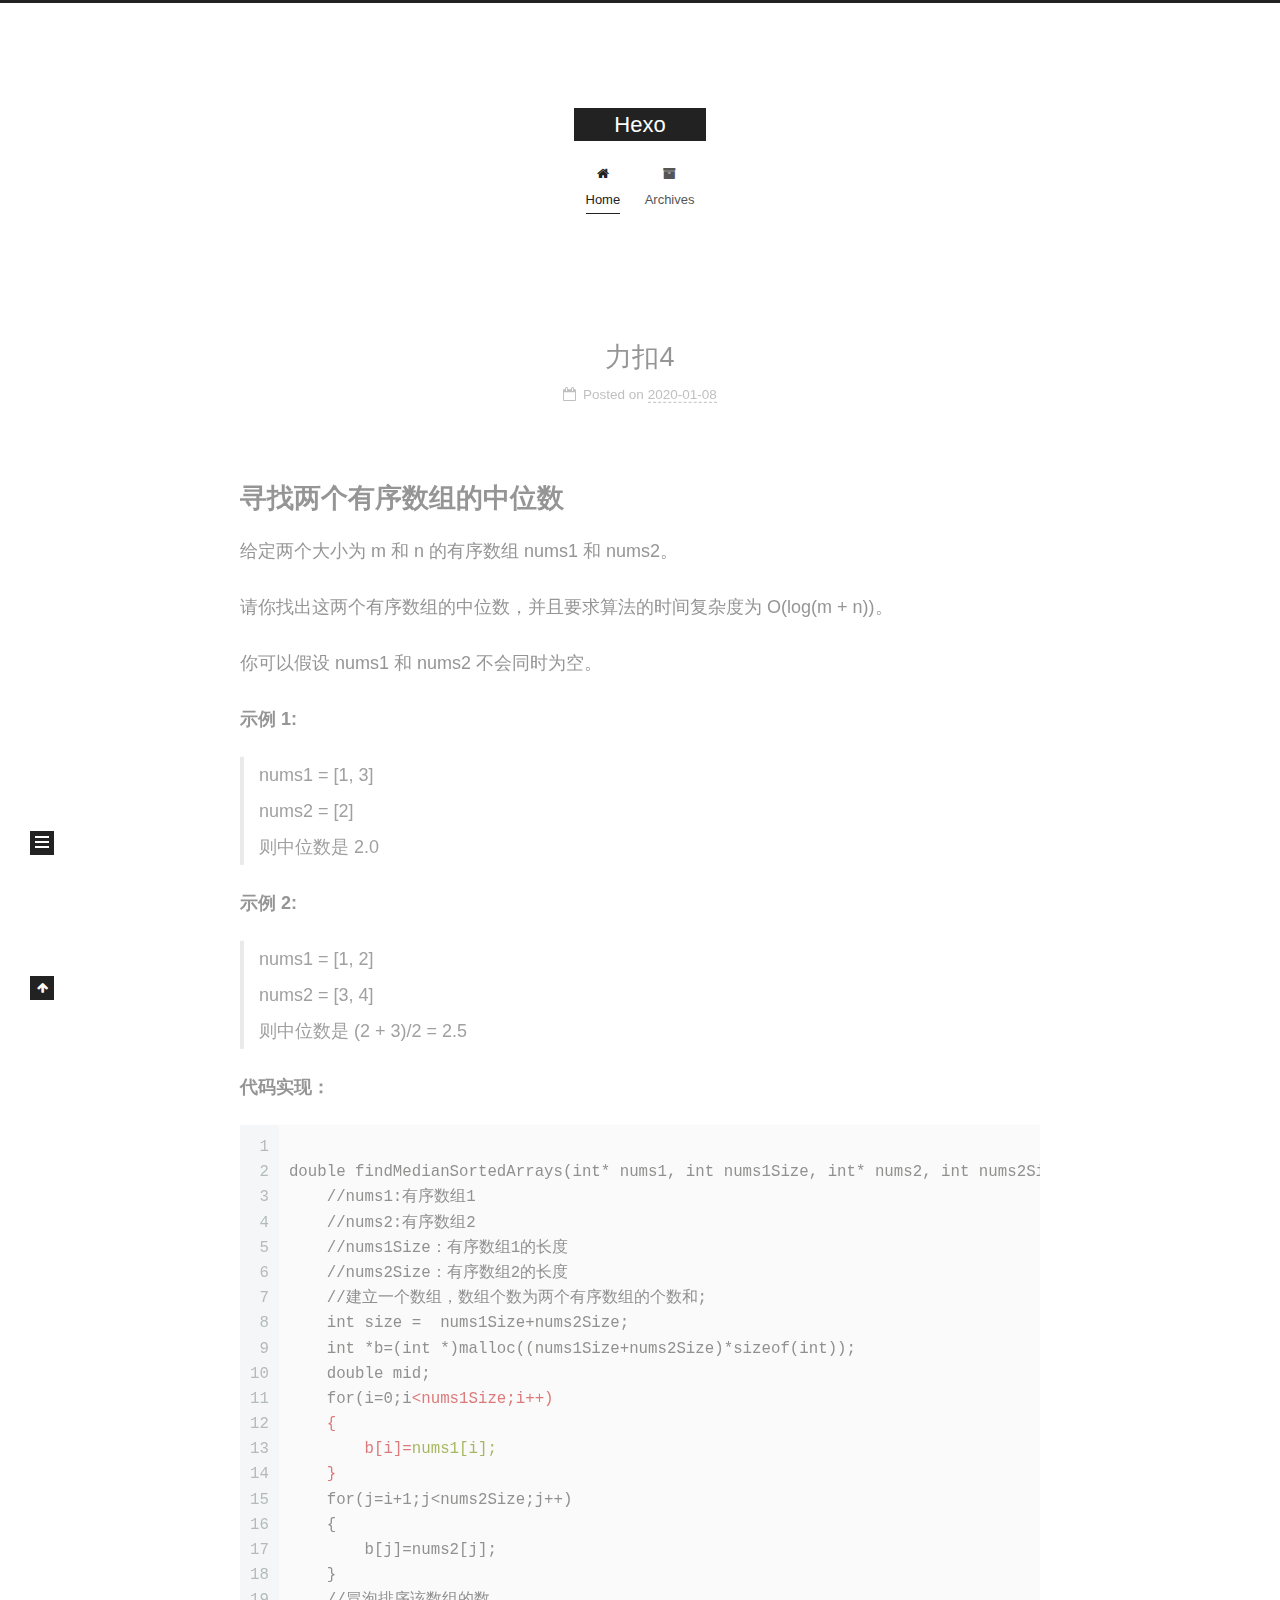
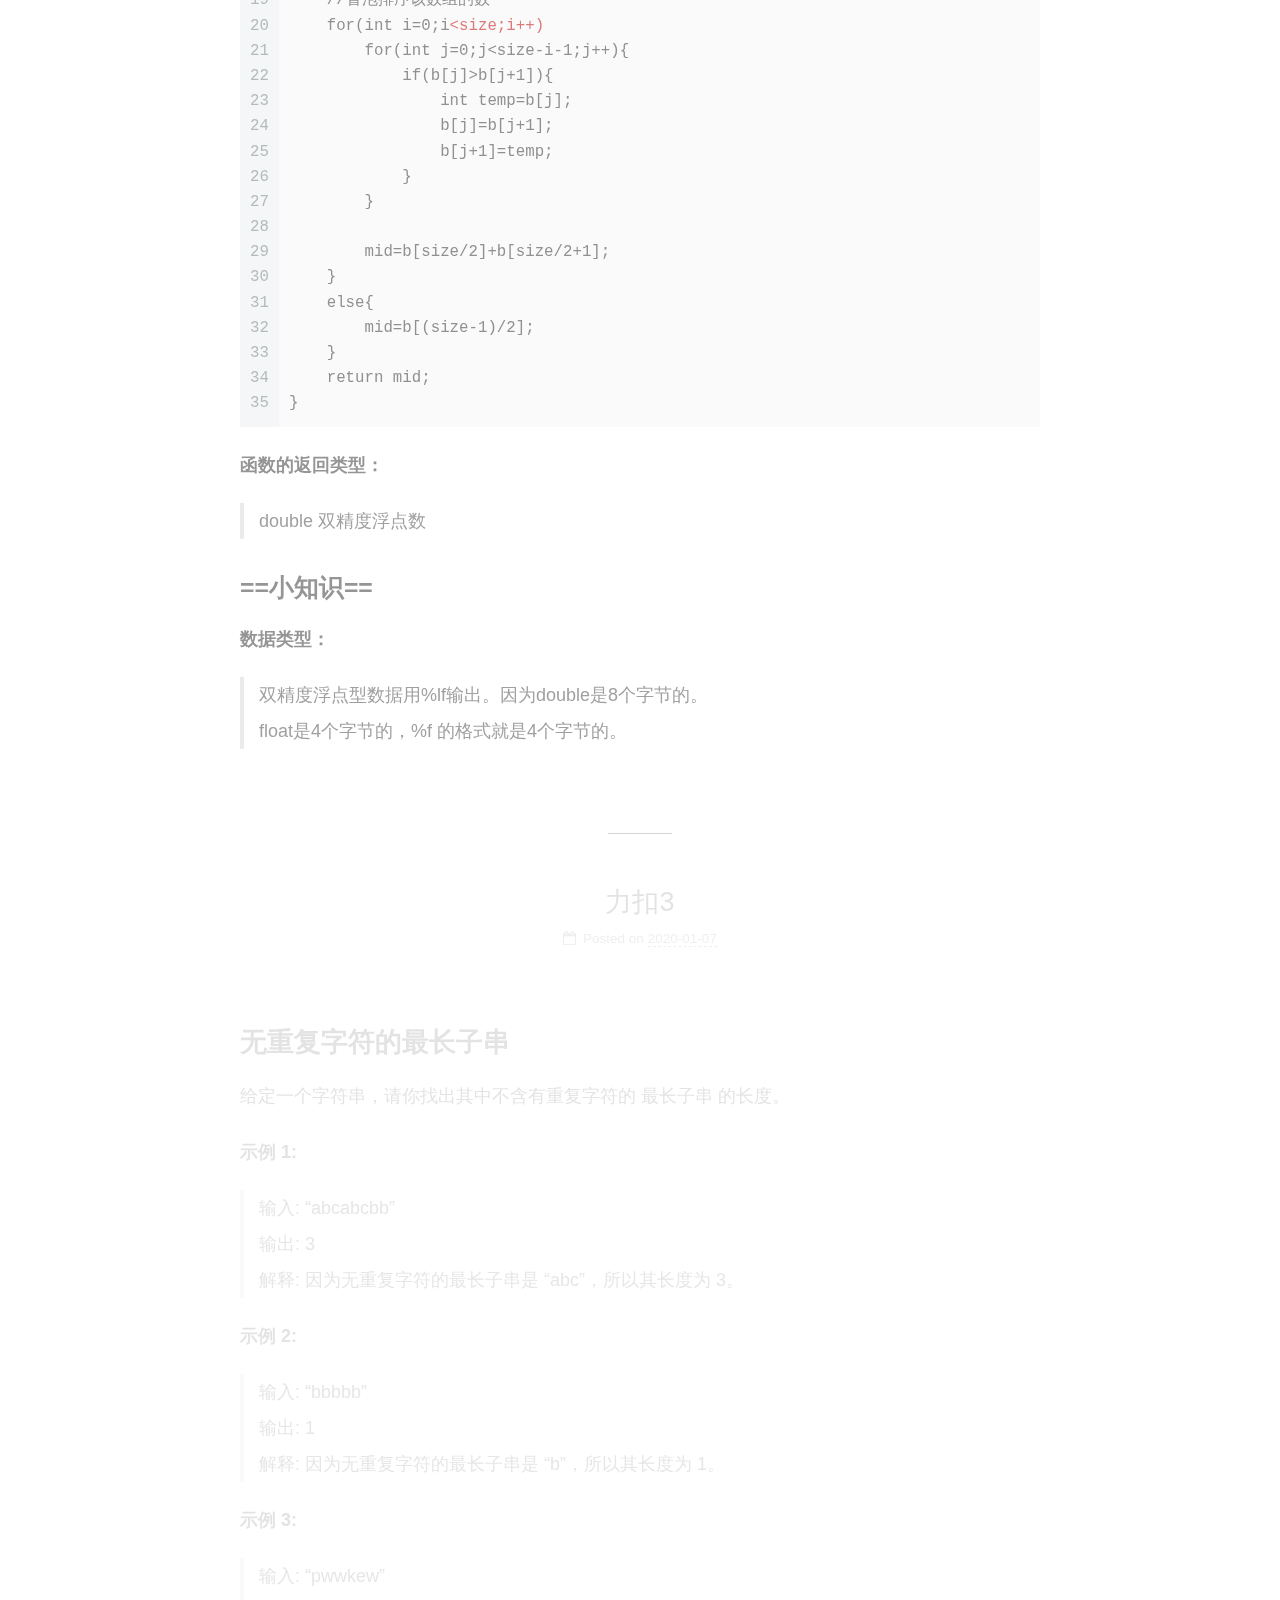
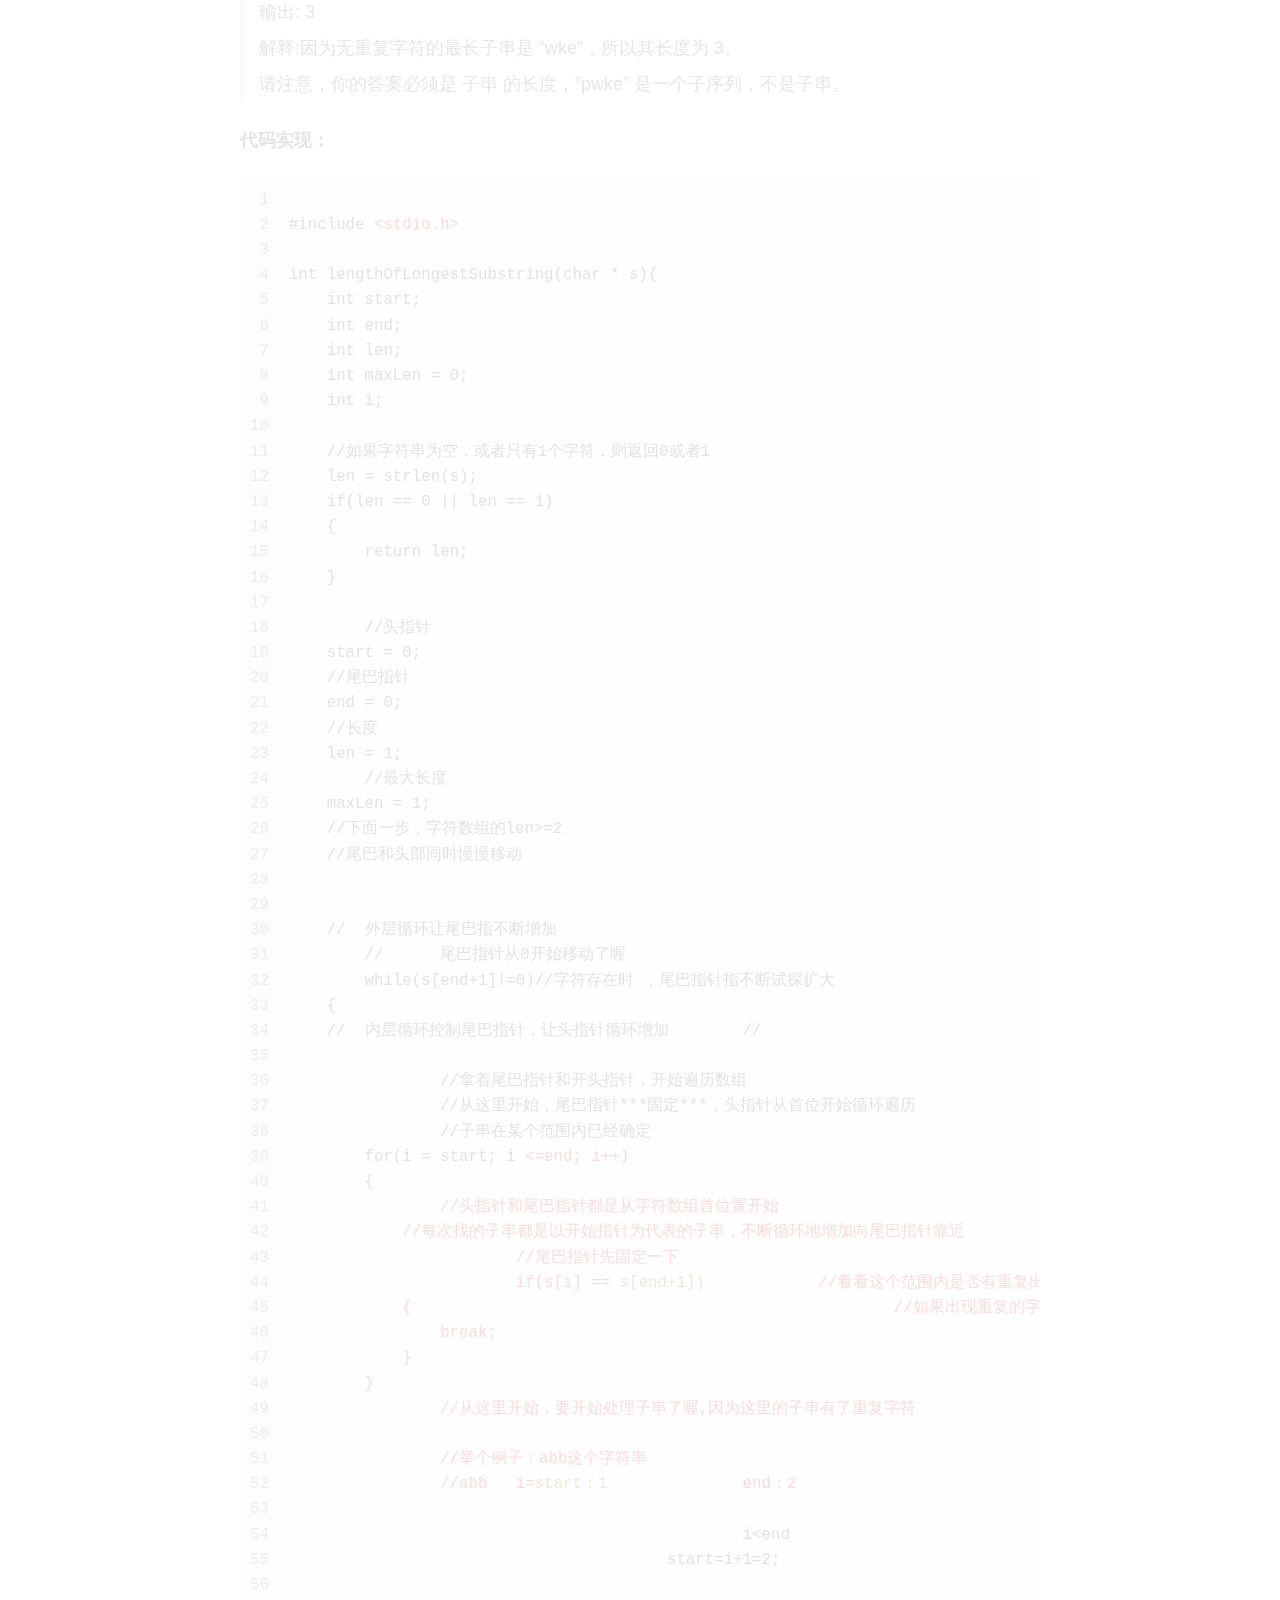
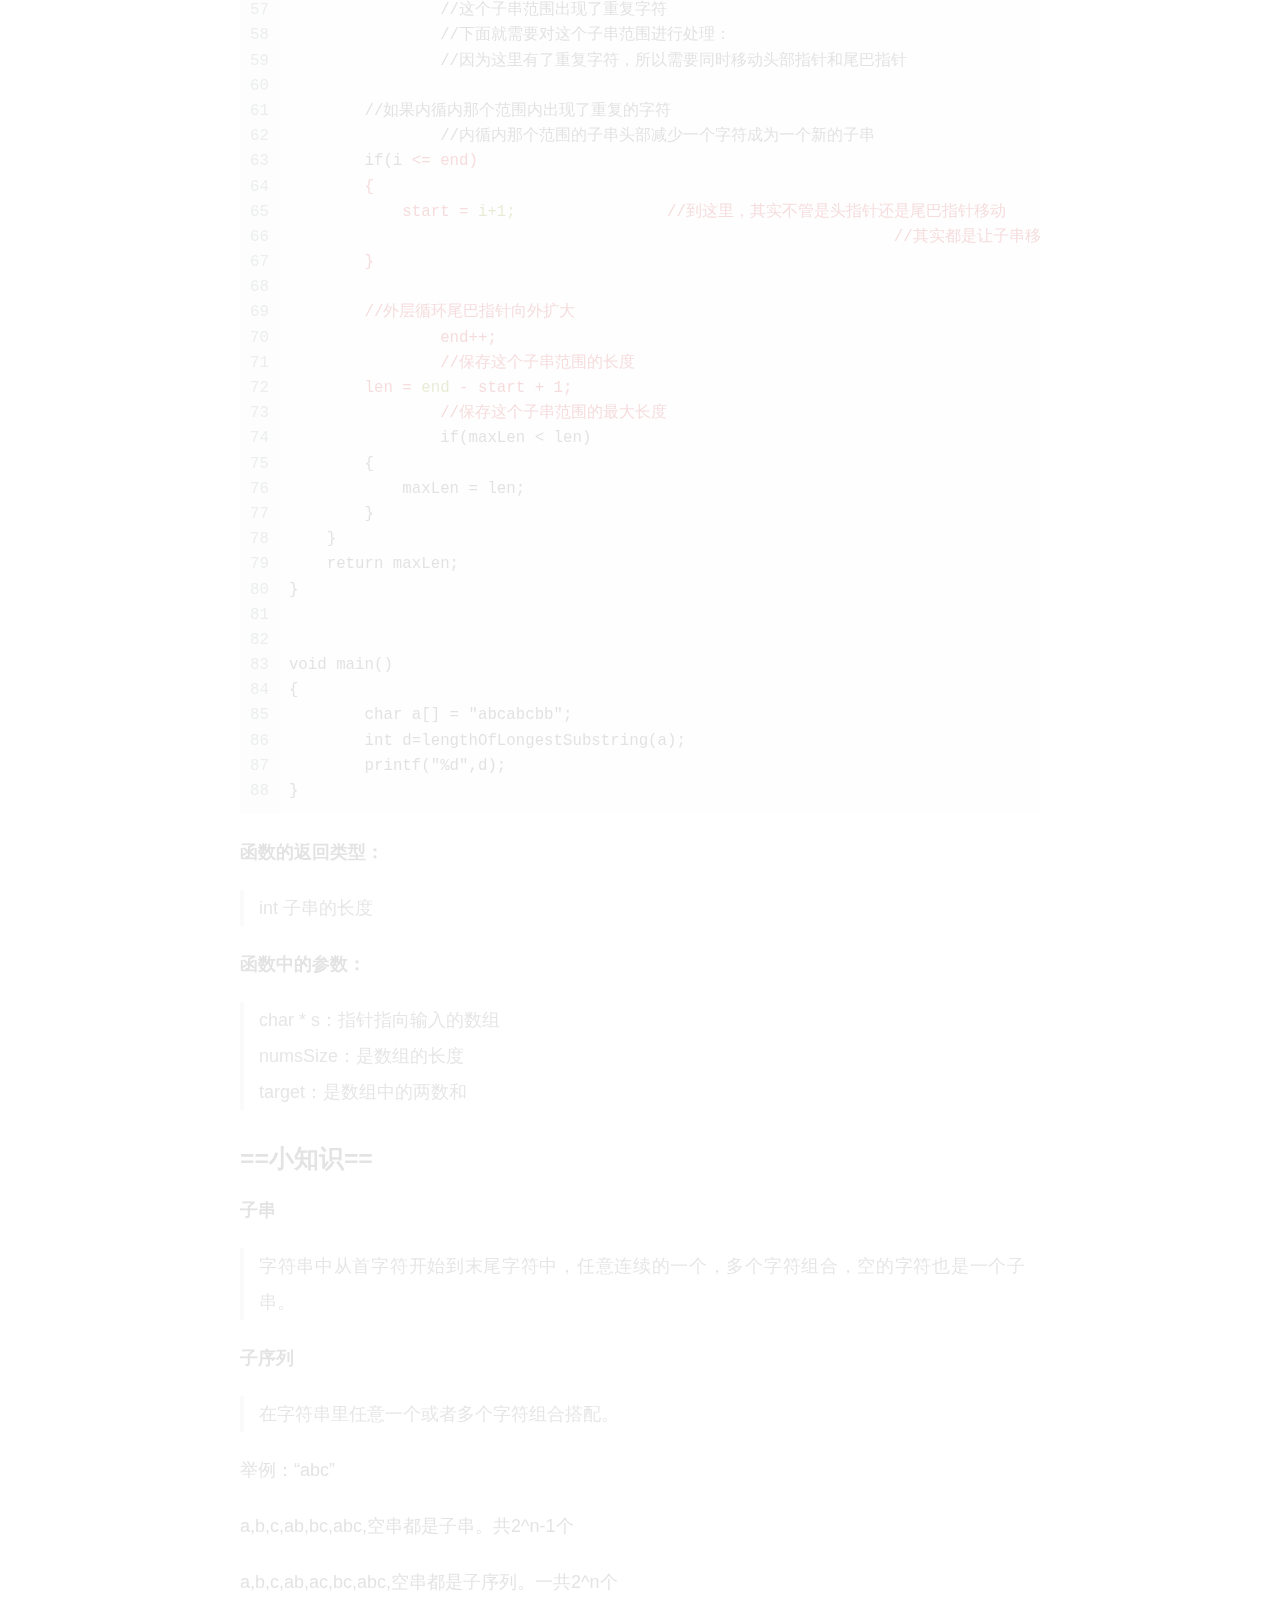
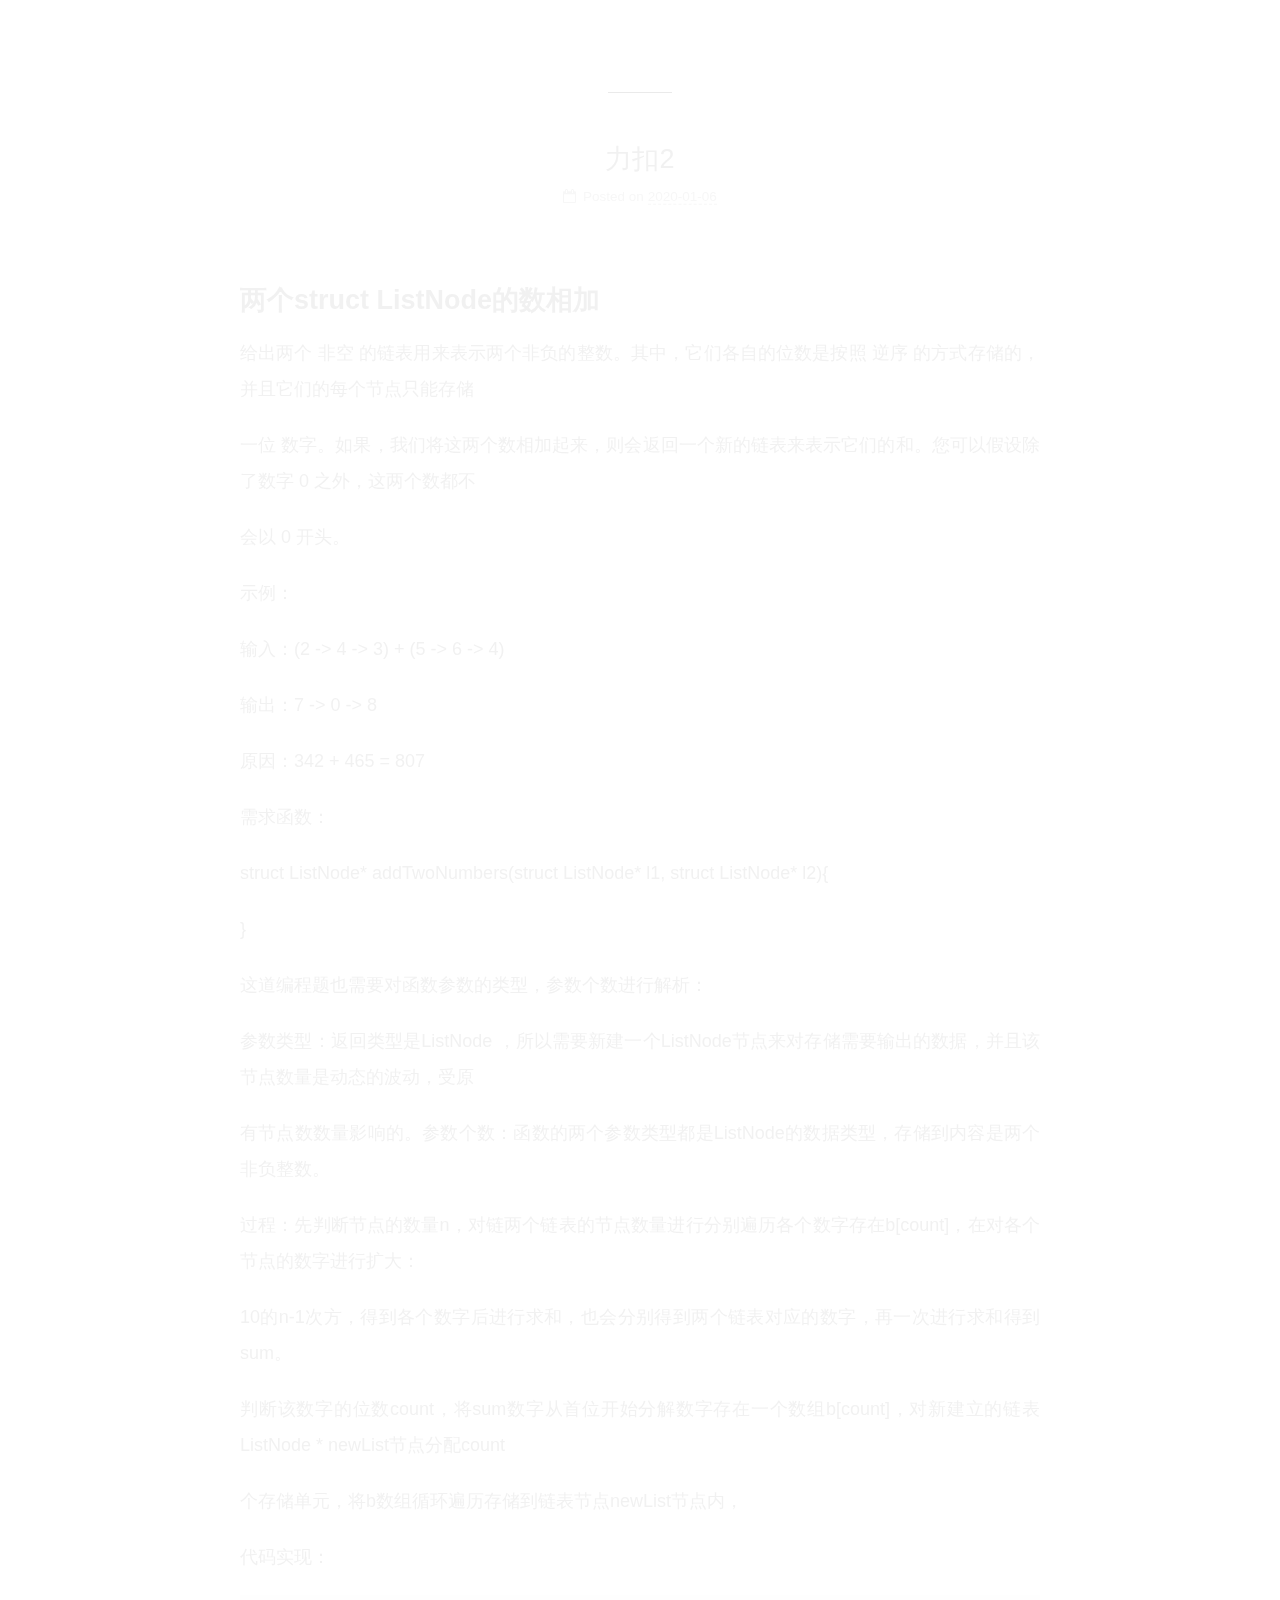
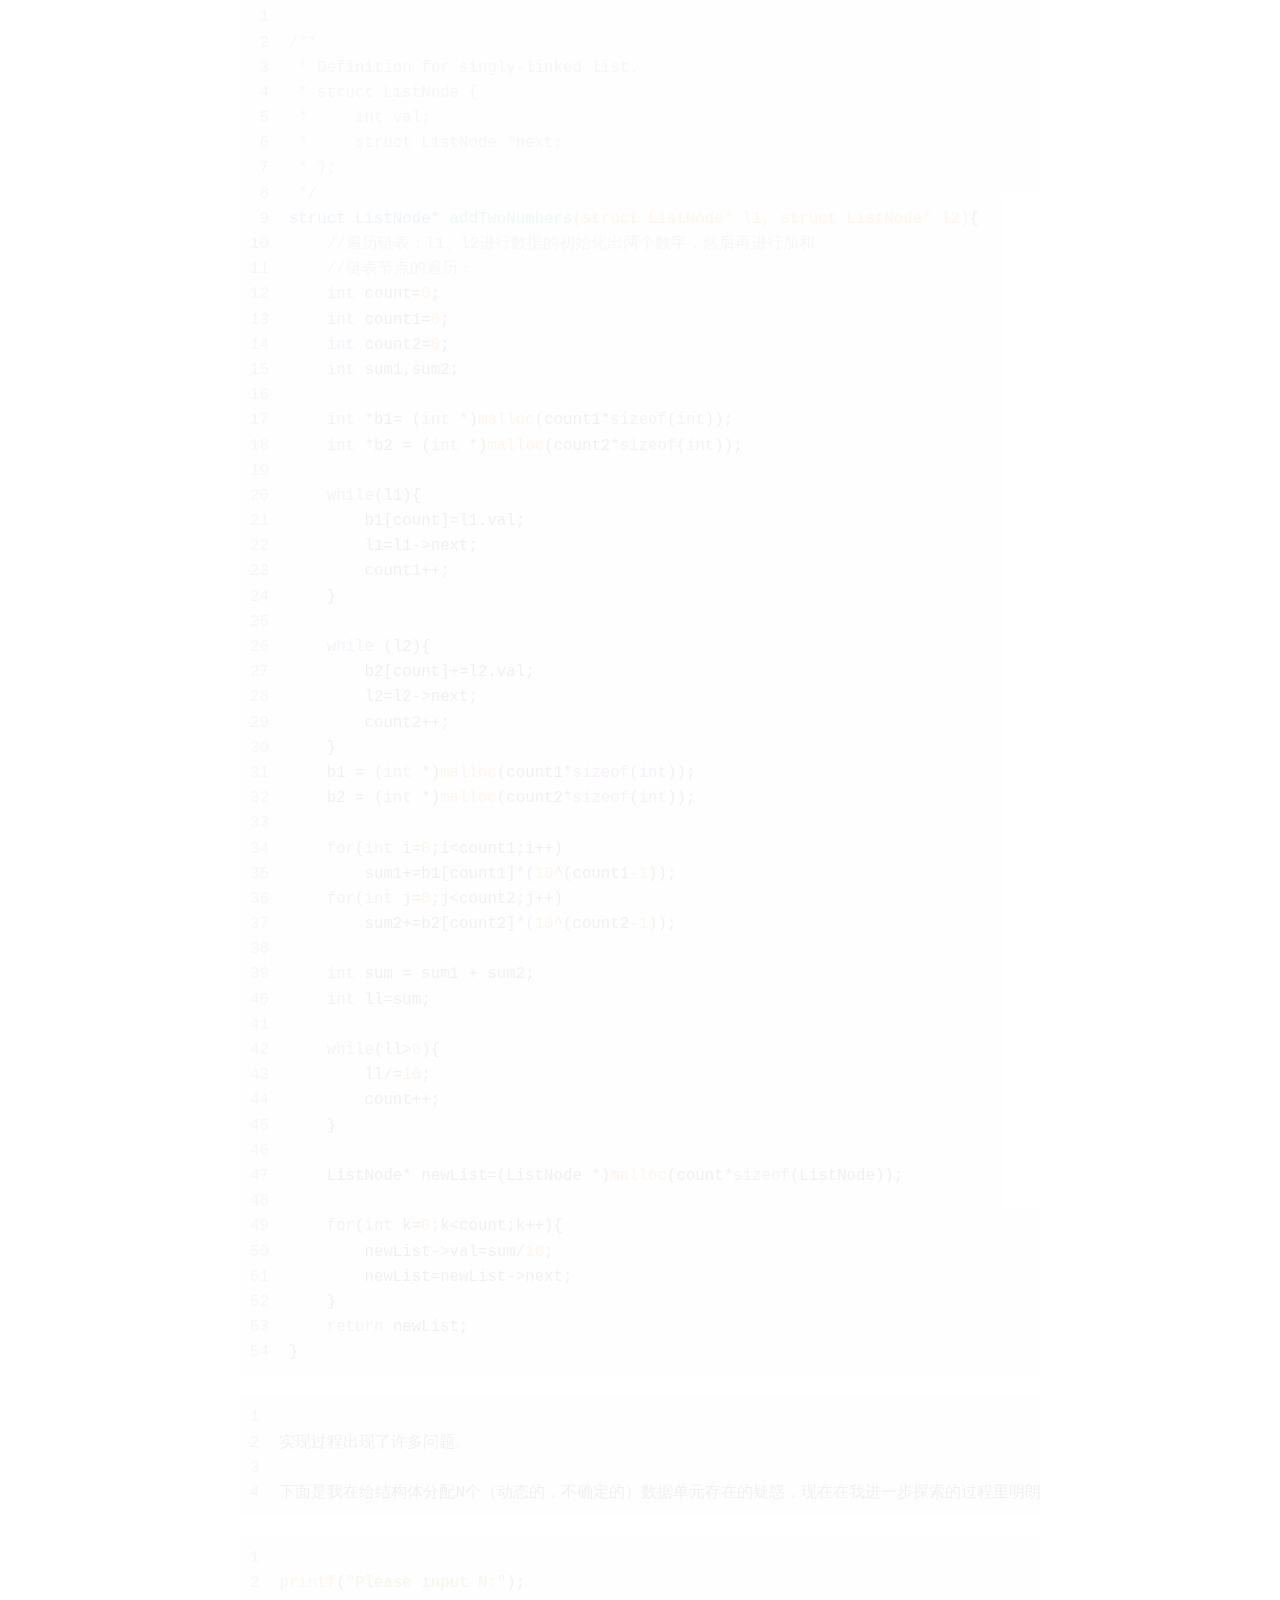
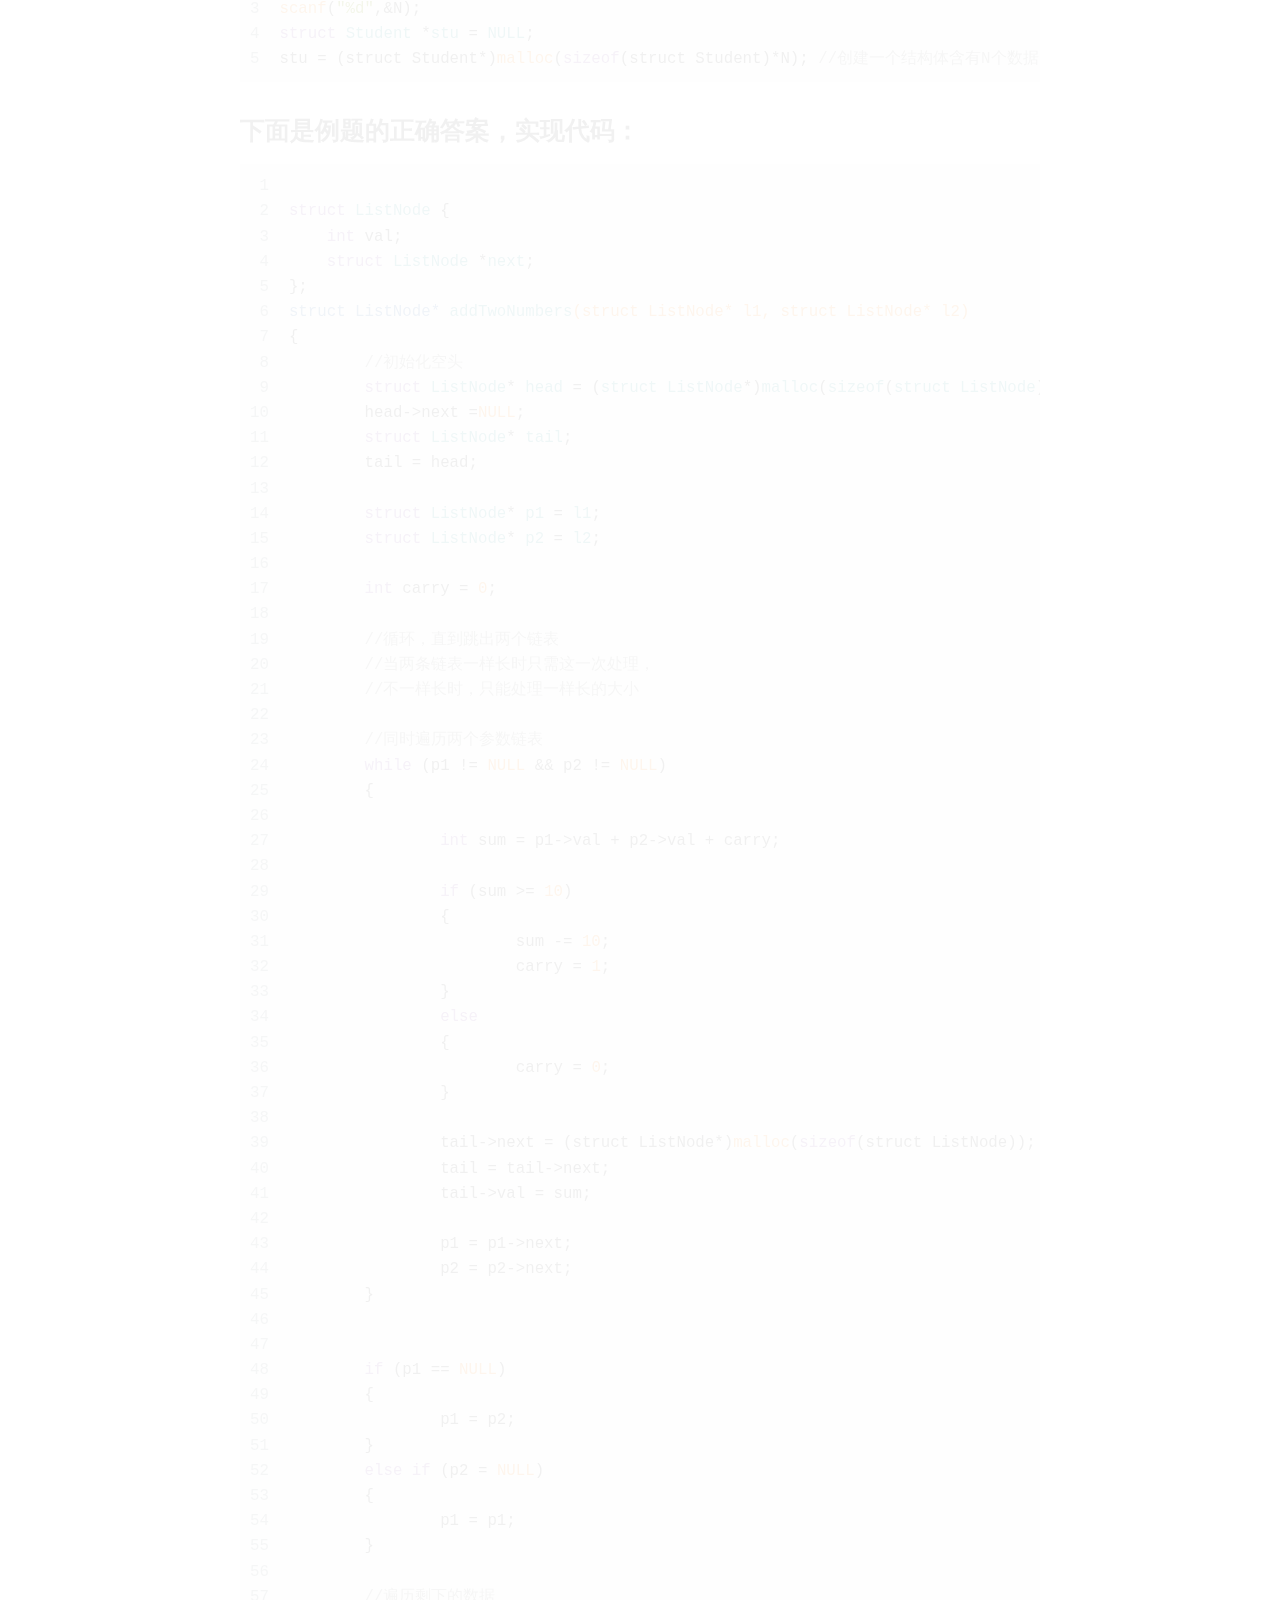
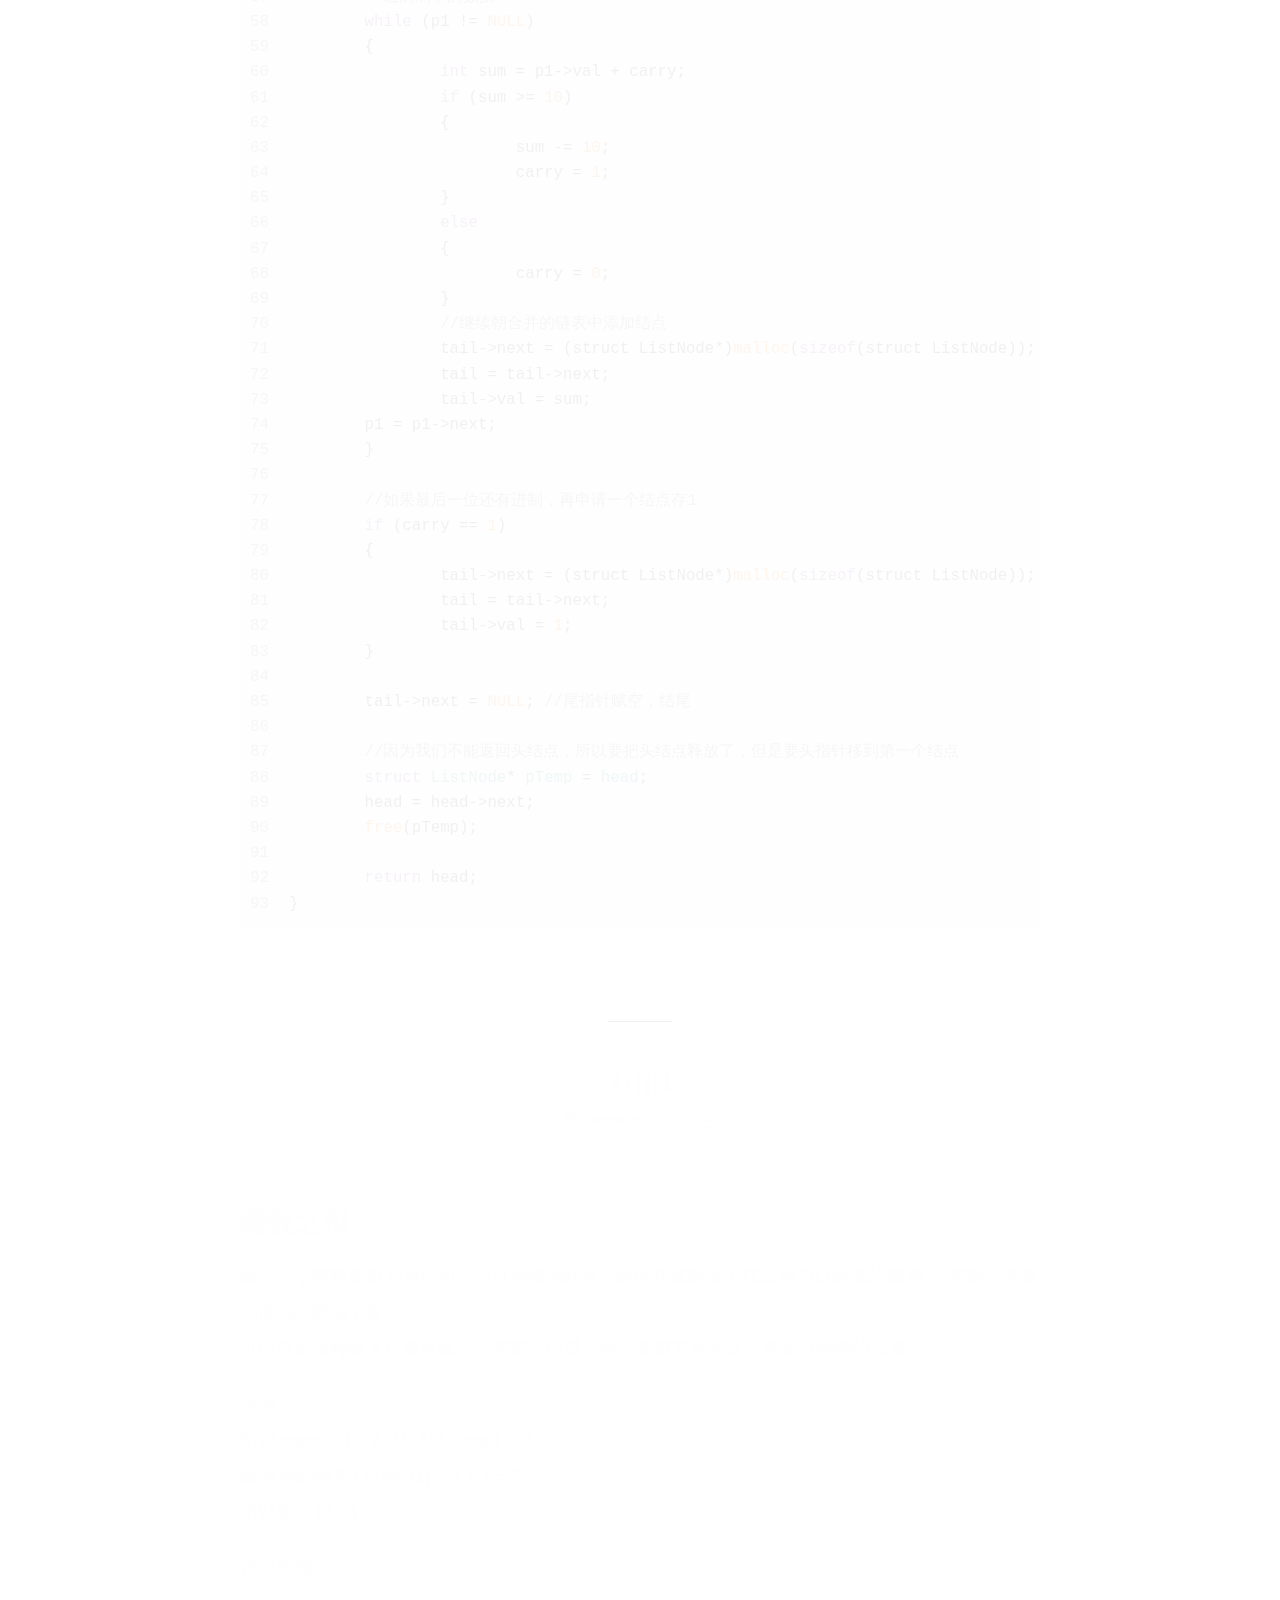
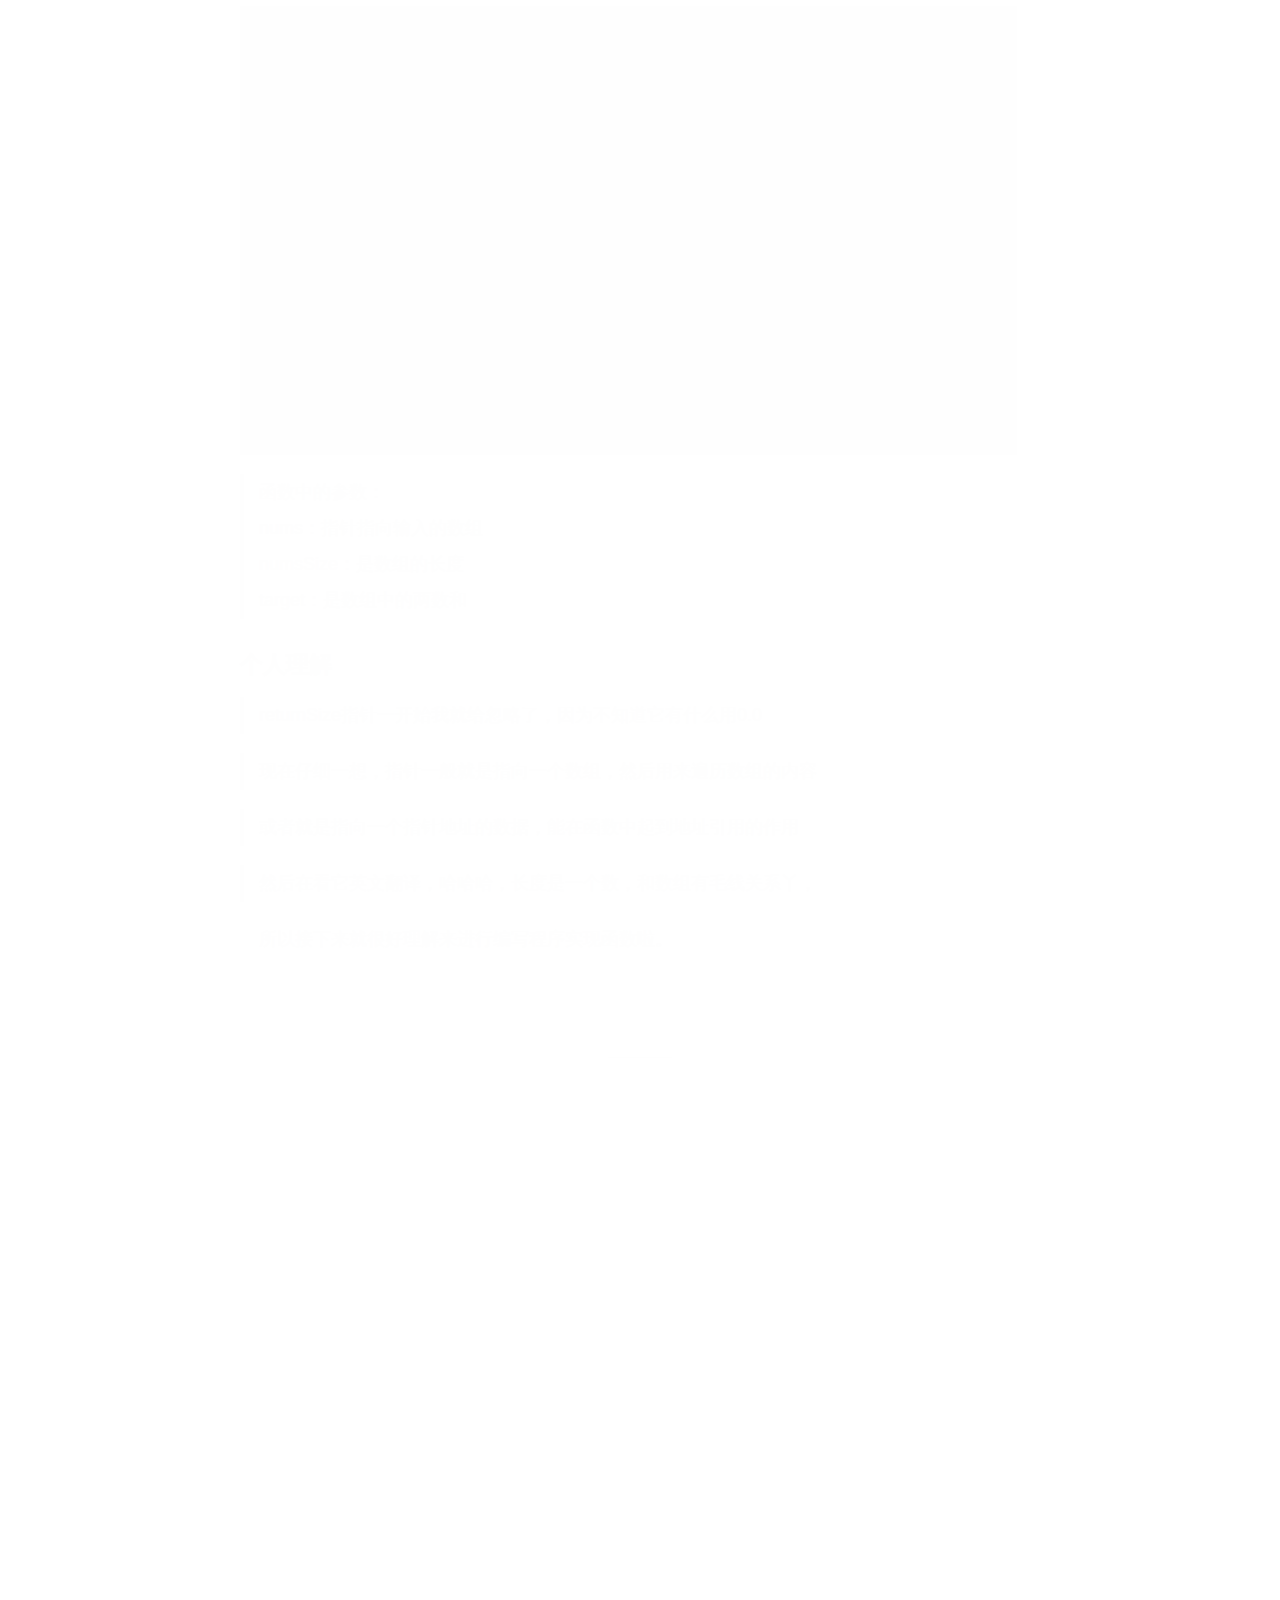
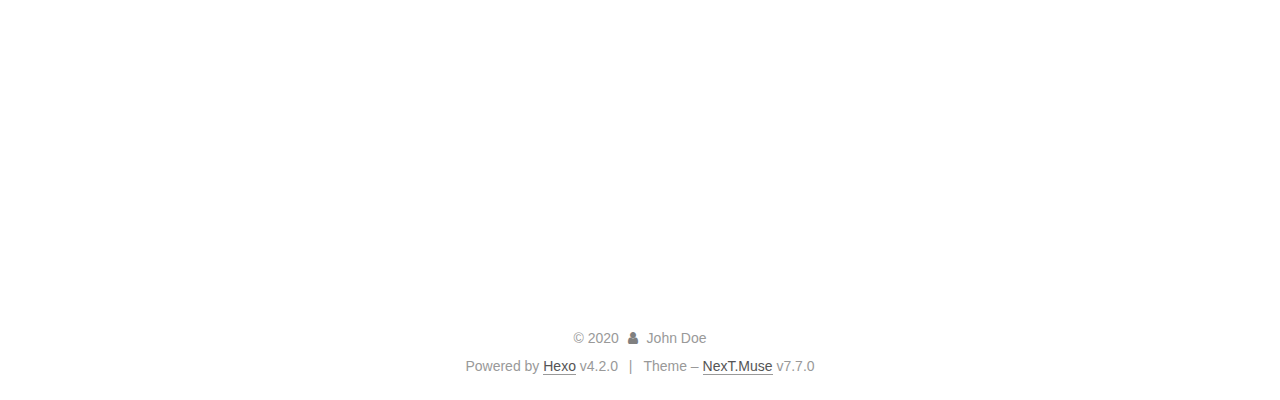
==== commit f0a68b89: "Site updated: 2020-01-08 20:25:43" ====
--- a/index.html
+++ b/index.html
@@ -165,6 +165,177 @@
   
   
   <article itemscope itemtype="http://schema.org/Article" class="post-block home" lang="en">
+    <link itemprop="mainEntityOfPage" href="http://yoursite.com/2020/01/08/%E5%8A%9B%E6%89%A34/">
+
+    <span hidden itemprop="author" itemscope itemtype="http://schema.org/Person">
+      <meta itemprop="image" content="/images/avatar.gif">
+      <meta itemprop="name" content="John Doe">
+      <meta itemprop="description" content="">
+    </span>
+
+    <span hidden itemprop="publisher" itemscope itemtype="http://schema.org/Organization">
+      <meta itemprop="name" content="Hexo">
+    </span>
+      <header class="post-header">
+        <h1 class="post-title" itemprop="name headline">
+          
+            <a href="/2020/01/08/%E5%8A%9B%E6%89%A34/" class="post-title-link" itemprop="url">力扣4</a>
+        </h1>
+
+        <div class="post-meta">
+            <span class="post-meta-item">
+              <span class="post-meta-item-icon">
+                <i class="fa fa-calendar-o"></i>
+              </span>
+              <span class="post-meta-item-text">Posted on</span>
+              
+
+              <time title="Created: 2020-01-08 20:22:58 / Modified: 20:23:14" itemprop="dateCreated datePublished" datetime="2020-01-08T20:22:58+08:00">2020-01-08</time>
+            </span>
+
+          
+
+        </div>
+      </header>
+
+    
+    
+    
+    <div class="post-body" itemprop="articleBody">
+
+      
+          <h1 id="寻找两个有序数组的中位数"><a href="#寻找两个有序数组的中位数" class="headerlink" title="寻找两个有序数组的中位数"></a>寻找两个有序数组的中位数</h1><p>给定两个大小为 m 和 n 的有序数组 nums1 和 nums2。</p>
+<p>请你找出这两个有序数组的中位数，并且要求算法的时间复杂度为 O(log(m + n))。</p>
+<p>你可以假设 nums1 和 nums2 不会同时为空。</p>
+<p><strong>示例 1:</strong></p>
+<blockquote>
+<p>nums1 = [1, 3]<br>nums2 = [2]<br>则中位数是 2.0</p>
+</blockquote>
+<p><strong>示例 2:</strong> </p>
+<blockquote>
+<p>nums1 = [1, 2]<br>nums2 = [3, 4]<br>则中位数是 (2 + 3)/2 = 2.5</p>
+</blockquote>
+<p><strong>代码实现：</strong></p>
+<figure class="highlight html"><table><tr><td class="gutter"><pre><span class="line">1</span><br><span class="line">2</span><br><span class="line">3</span><br><span class="line">4</span><br><span class="line">5</span><br><span class="line">6</span><br><span class="line">7</span><br><span class="line">8</span><br><span class="line">9</span><br><span class="line">10</span><br><span class="line">11</span><br><span class="line">12</span><br><span class="line">13</span><br><span class="line">14</span><br><span class="line">15</span><br><span class="line">16</span><br><span class="line">17</span><br><span class="line">18</span><br><span class="line">19</span><br><span class="line">20</span><br><span class="line">21</span><br><span class="line">22</span><br><span class="line">23</span><br><span class="line">24</span><br><span class="line">25</span><br><span class="line">26</span><br><span class="line">27</span><br><span class="line">28</span><br><span class="line">29</span><br><span class="line">30</span><br><span class="line">31</span><br><span class="line">32</span><br><span class="line">33</span><br><span class="line">34</span><br><span class="line">35</span><br></pre></td><td class="code"><pre><span class="line"></span><br><span class="line">double findMedianSortedArrays(int* nums1, int nums1Size, int* nums2, int nums2Size)&#123;</span><br><span class="line">    //nums1:有序数组1</span><br><span class="line">    //nums2:有序数组2</span><br><span class="line">    //nums1Size：有序数组1的长度</span><br><span class="line">    //nums2Size：有序数组2的长度                                                                  </span><br><span class="line">    //建立一个数组，数组个数为两个有序数组的个数和;</span><br><span class="line">    int size =  nums1Size+nums2Size;</span><br><span class="line">    int *b=(int *)malloc((nums1Size+nums2Size)*sizeof(int));                                     int i,j;</span><br><span class="line">    double mid;</span><br><span class="line">    for(i=0;i<span class="tag">&lt;<span class="name">nums1Size;i++)</span></span></span><br><span class="line"><span class="tag">    &#123;</span></span><br><span class="line"><span class="tag">        <span class="attr">b</span>[<span class="attr">i</span>]=<span class="string">nums1[i];</span></span></span><br><span class="line"><span class="tag">    &#125; </span></span><br><span class="line">    for(j=i+1;j&lt;nums2Size;j++)                                                                                           		    </span><br><span class="line">    &#123;</span><br><span class="line">        b[j]=nums2[j];</span><br><span class="line">    &#125; </span><br><span class="line">    //冒泡排序该数组的数</span><br><span class="line">    for(int i=0;i<span class="tag">&lt;<span class="name">size;i++)</span></span></span><br><span class="line">        for(int j=0;j&lt;size-i-1;j++)&#123;</span><br><span class="line">            if(b[j]&gt;b[j+1])&#123;</span><br><span class="line">                int temp=b[j];</span><br><span class="line">                b[j]=b[j+1];</span><br><span class="line">                b[j+1]=temp;</span><br><span class="line">            &#125;    </span><br><span class="line">        &#125; </span><br><span class="line">                                                                                                 if(size%2==0)&#123;     //有序序列数组的个数和为偶数</span><br><span class="line">        mid=b[size/2]+b[size/2+1];</span><br><span class="line">    &#125;          </span><br><span class="line">    else&#123;</span><br><span class="line">        mid=b[(size-1)/2];</span><br><span class="line">    &#125;     </span><br><span class="line">    return mid;                             </span><br><span class="line">&#125;</span><br></pre></td></tr></table></figure>
+<p><strong>函数的返回类型：</strong></p>
+<blockquote>
+<p>double    双精度浮点数</p>
+</blockquote>
+<h2 id="小知识"><a href="#小知识" class="headerlink" title="==小知识=="></a>==小知识==</h2><p><strong>数据类型：</strong></p>
+<blockquote>
+<p>双精度浮点型数据用%lf输出。因为double是8个字节的。<br>float是4个字节的，%f 的格式就是4个字节的。</p>
+</blockquote>
+
+      
+    </div>
+
+    
+    
+    
+      <footer class="post-footer">
+        <div class="post-eof"></div>
+      </footer>
+  </article>
+  
+  
+  
+
+        
+  
+  
+  <article itemscope itemtype="http://schema.org/Article" class="post-block home" lang="en">
+    <link itemprop="mainEntityOfPage" href="http://yoursite.com/2020/01/07/%E5%8A%9B%E6%89%A33/">
+
+    <span hidden itemprop="author" itemscope itemtype="http://schema.org/Person">
+      <meta itemprop="image" content="/images/avatar.gif">
+      <meta itemprop="name" content="John Doe">
+      <meta itemprop="description" content="">
+    </span>
+
+    <span hidden itemprop="publisher" itemscope itemtype="http://schema.org/Organization">
+      <meta itemprop="name" content="Hexo">
+    </span>
+      <header class="post-header">
+        <h1 class="post-title" itemprop="name headline">
+          
+            <a href="/2020/01/07/%E5%8A%9B%E6%89%A33/" class="post-title-link" itemprop="url">力扣3</a>
+        </h1>
+
+        <div class="post-meta">
+            <span class="post-meta-item">
+              <span class="post-meta-item-icon">
+                <i class="fa fa-calendar-o"></i>
+              </span>
+              <span class="post-meta-item-text">Posted on</span>
+              
+
+              <time title="Created: 2020-01-07 20:13:03 / Modified: 20:13:24" itemprop="dateCreated datePublished" datetime="2020-01-07T20:13:03+08:00">2020-01-07</time>
+            </span>
+
+          
+
+        </div>
+      </header>
+
+    
+    
+    
+    <div class="post-body" itemprop="articleBody">
+
+      
+          <h1 id="无重复字符的最长子串"><a href="#无重复字符的最长子串" class="headerlink" title="无重复字符的最长子串"></a>无重复字符的最长子串</h1><p>给定一个字符串，请你找出其中不含有重复字符的 最长子串 的长度。</p>
+<p><strong>示例 1:</strong></p>
+<blockquote>
+<p>输入: “abcabcbb”<br>输出: 3<br>解释: 因为无重复字符的最长子串是 “abc”，所以其长度为 3。</p>
+</blockquote>
+<p><strong>示例 2:</strong></p>
+<blockquote>
+<p>输入: “bbbbb”<br>输出: 1<br>解释: 因为无重复字符的最长子串是 “b”，所以其长度为 1。</p>
+</blockquote>
+<p><strong>示例 3:</strong></p>
+<blockquote>
+<p>输入: “pwwkew”<br>输出: 3<br>解释:因为无重复字符的最长子串是 “wke”，所以其长度为 3。<br>请注意，你的答案必须是 子串 的长度，”pwke” 是一个子序列，不是子串。</p>
+</blockquote>
+<p><strong>代码实现：</strong></p>
+<figure class="highlight html"><table><tr><td class="gutter"><pre><span class="line">1</span><br><span class="line">2</span><br><span class="line">3</span><br><span class="line">4</span><br><span class="line">5</span><br><span class="line">6</span><br><span class="line">7</span><br><span class="line">8</span><br><span class="line">9</span><br><span class="line">10</span><br><span class="line">11</span><br><span class="line">12</span><br><span class="line">13</span><br><span class="line">14</span><br><span class="line">15</span><br><span class="line">16</span><br><span class="line">17</span><br><span class="line">18</span><br><span class="line">19</span><br><span class="line">20</span><br><span class="line">21</span><br><span class="line">22</span><br><span class="line">23</span><br><span class="line">24</span><br><span class="line">25</span><br><span class="line">26</span><br><span class="line">27</span><br><span class="line">28</span><br><span class="line">29</span><br><span class="line">30</span><br><span class="line">31</span><br><span class="line">32</span><br><span class="line">33</span><br><span class="line">34</span><br><span class="line">35</span><br><span class="line">36</span><br><span class="line">37</span><br><span class="line">38</span><br><span class="line">39</span><br><span class="line">40</span><br><span class="line">41</span><br><span class="line">42</span><br><span class="line">43</span><br><span class="line">44</span><br><span class="line">45</span><br><span class="line">46</span><br><span class="line">47</span><br><span class="line">48</span><br><span class="line">49</span><br><span class="line">50</span><br><span class="line">51</span><br><span class="line">52</span><br><span class="line">53</span><br><span class="line">54</span><br><span class="line">55</span><br><span class="line">56</span><br><span class="line">57</span><br><span class="line">58</span><br><span class="line">59</span><br><span class="line">60</span><br><span class="line">61</span><br><span class="line">62</span><br><span class="line">63</span><br><span class="line">64</span><br><span class="line">65</span><br><span class="line">66</span><br><span class="line">67</span><br><span class="line">68</span><br><span class="line">69</span><br><span class="line">70</span><br><span class="line">71</span><br><span class="line">72</span><br><span class="line">73</span><br><span class="line">74</span><br><span class="line">75</span><br><span class="line">76</span><br><span class="line">77</span><br><span class="line">78</span><br><span class="line">79</span><br><span class="line">80</span><br><span class="line">81</span><br><span class="line">82</span><br><span class="line">83</span><br><span class="line">84</span><br><span class="line">85</span><br><span class="line">86</span><br><span class="line">87</span><br><span class="line">88</span><br></pre></td><td class="code"><pre><span class="line"></span><br><span class="line">#include <span class="tag">&lt;<span class="name">stdio.h</span>&gt;</span></span><br><span class="line"></span><br><span class="line">int lengthOfLongestSubstring(char * s)&#123;</span><br><span class="line">    int start;</span><br><span class="line">    int end;</span><br><span class="line">    int len;</span><br><span class="line">    int maxLen = 0;</span><br><span class="line">    int i;</span><br><span class="line">	</span><br><span class="line">    //如果字符串为空，或者只有1个字符，则返回0或者1</span><br><span class="line">    len = strlen(s);</span><br><span class="line">    if(len == 0 || len == 1)</span><br><span class="line">    &#123;</span><br><span class="line">        return len;</span><br><span class="line">    &#125;</span><br><span class="line">	</span><br><span class="line">	//头指针    </span><br><span class="line">    start = 0;</span><br><span class="line">    //尾巴指针 </span><br><span class="line">    end = 0;</span><br><span class="line">    //长度 </span><br><span class="line">    len = 1;</span><br><span class="line">	//最大长度 </span><br><span class="line">    maxLen = 1; </span><br><span class="line">    //下面一步，字符数组的len&gt;=2	 </span><br><span class="line">    //尾巴和头部同时慢慢移动 </span><br><span class="line">	</span><br><span class="line">	</span><br><span class="line">    //	外层循环让尾巴指不断增加	</span><br><span class="line">	// 	尾巴指针从0开始移动了喔</span><br><span class="line">	while(s[end+1]!=0)//字符存在时 ，尾巴指针指不断试探扩大 </span><br><span class="line">    &#123;</span><br><span class="line">    //	内层循环控制尾巴指针，让头指针循环增加	// </span><br><span class="line">		 </span><br><span class="line">		//拿着尾巴指针和开头指针，开始遍历数组 </span><br><span class="line">		//从这里开始，尾巴指针***固定***，头指针从首位开始循环遍历</span><br><span class="line">		//子串在某个范围内已经确定 </span><br><span class="line">        for(i = start; i <span class="tag">&lt;<span class="name">=end;</span> <span class="attr">i</span>++)</span></span><br><span class="line"><span class="tag">        &#123;   </span></span><br><span class="line"><span class="tag">        	//头指针和尾巴指针都是从字符数组首位置开始 </span></span><br><span class="line"><span class="tag">            //每次找的子串都是以开始指针为代表的子串，不断循环地增加向尾巴指针靠近 </span></span><br><span class="line"><span class="tag">			//尾巴指针先固定一下 				</span></span><br><span class="line"><span class="tag">			<span class="attr">if</span>(<span class="attr">s</span>[<span class="attr">i</span>] == <span class="string">s[end+1])</span>		//看看这个范围内是否有重复出现的字符 </span></span><br><span class="line"><span class="tag">            &#123;							//如果出现重复的字符 </span></span><br><span class="line"><span class="tag">                <span class="attr">break</span>;               </span></span><br><span class="line"><span class="tag">            &#125;</span></span><br><span class="line"><span class="tag">        &#125;</span></span><br><span class="line"><span class="tag">		//从这里开始，要开始处理子串了喔,因为这里的子串有了重复字符</span></span><br><span class="line"><span class="tag">		</span></span><br><span class="line"><span class="tag">		//举个例子：<span class="attr">abb</span>这个字符串 </span></span><br><span class="line"><span class="tag">	 	//<span class="attr">abb</span>	<span class="attr">i</span>=<span class="string">start：1</span>		<span class="attr">end</span>：<span class="attr">2</span></span></span><br><span class="line"><span class="tag">						</span></span><br><span class="line">						i&lt;end</span><br><span class="line">					start=i+1=2;</span><br><span class="line">		  </span><br><span class="line">		//这个子串范围出现了重复字符</span><br><span class="line">		//下面就需要对这个子串范围进行处理： </span><br><span class="line">		//因为这里有了重复字符，所以需要同时移动头部指针和尾巴指针 </span><br><span class="line">		</span><br><span class="line">        //如果内循内那个范围内出现了重复的字符</span><br><span class="line">		//内循内那个范围的子串头部减少一个字符成为一个新的子串</span><br><span class="line">        if(i <span class="tag">&lt;<span class="name">=</span> <span class="attr">end</span>)</span></span><br><span class="line"><span class="tag">        &#123;</span></span><br><span class="line"><span class="tag">            <span class="attr">start</span> = <span class="string">i+1;</span>		//到这里，其实不管是头指针还是尾巴指针移动</span></span><br><span class="line"><span class="tag">								//其实都是让子串移动一个格调，让子串的长度减一 </span></span><br><span class="line"><span class="tag">        &#125;</span></span><br><span class="line"><span class="tag">        </span></span><br><span class="line"><span class="tag">        //外层循环尾巴指针向外扩大</span></span><br><span class="line"><span class="tag">		<span class="attr">end</span>++;</span></span><br><span class="line"><span class="tag">		//保存这个子串范围的长度</span></span><br><span class="line"><span class="tag">        <span class="attr">len</span> = <span class="string">end</span> <span class="attr">-</span> <span class="attr">start</span> + <span class="attr">1</span>;      	        </span></span><br><span class="line"><span class="tag">		//保存这个子串范围的最大长度</span></span><br><span class="line">		if(maxLen &lt; len) </span><br><span class="line">        &#123;</span><br><span class="line">            maxLen = len;</span><br><span class="line">        &#125;</span><br><span class="line">    &#125;  </span><br><span class="line">    return maxLen;</span><br><span class="line">&#125;</span><br><span class="line"></span><br><span class="line"></span><br><span class="line">void main()</span><br><span class="line">&#123;</span><br><span class="line"> 	char a[] = "abcabcbb";</span><br><span class="line"> 	int d=lengthOfLongestSubstring(a);</span><br><span class="line">	printf("%d",d);</span><br><span class="line">&#125;</span><br></pre></td></tr></table></figure>
+<p><strong>函数的返回类型：</strong></p>
+<blockquote>
+<p>int    子串的长度</p>
+</blockquote>
+<p><strong>函数中的参数：</strong></p>
+<blockquote>
+<p>char * s：指针指向输入的数组<br>numsSize：是数组的长度<br>target：是数组中的两数和 </p>
+</blockquote>
+<h2 id="小知识"><a href="#小知识" class="headerlink" title="==小知识=="></a>==小知识==</h2><p><strong>子串</strong></p>
+<blockquote>
+<p>字符串中从首字符开始到末尾字符中，任意连续的一个，多个字符组合，空的字符也是一个子串。</p>
+</blockquote>
+<p><strong>子序列</strong></p>
+<blockquote>
+<p>在字符串里任意一个或者多个字符组合搭配。</p>
+</blockquote>
+<p>举例：“abc”</p>
+<p>a,b,c,ab,bc,abc,空串都是子串。共2^n-1个</p>
+<p>a,b,c,ab,ac,bc,abc,空串都是子序列。一共2^n个</p>
+
+      
+    </div>
+
+    
+    
+    
+      <footer class="post-footer">
+        <div class="post-eof"></div>
+      </footer>
+  </article>
+  
+  
+  
+
+        
+  
+  
+  <article itemscope itemtype="http://schema.org/Article" class="post-block home" lang="en">
     <link itemprop="mainEntityOfPage" href="http://yoursite.com/2020/01/06/%E5%8A%9B%E6%89%A32/">
 
     <span hidden itemprop="author" itemscope itemtype="http://schema.org/Person">
@@ -464,7 +635,7 @@
       <div class="site-state-item site-state-posts">
           <a href="/archives/">
         
-          <span class="site-state-item-count">3</span>
+          <span class="site-state-item-count">5</span>
           <span class="site-state-item-name">posts</span>
         </a>
       </div>
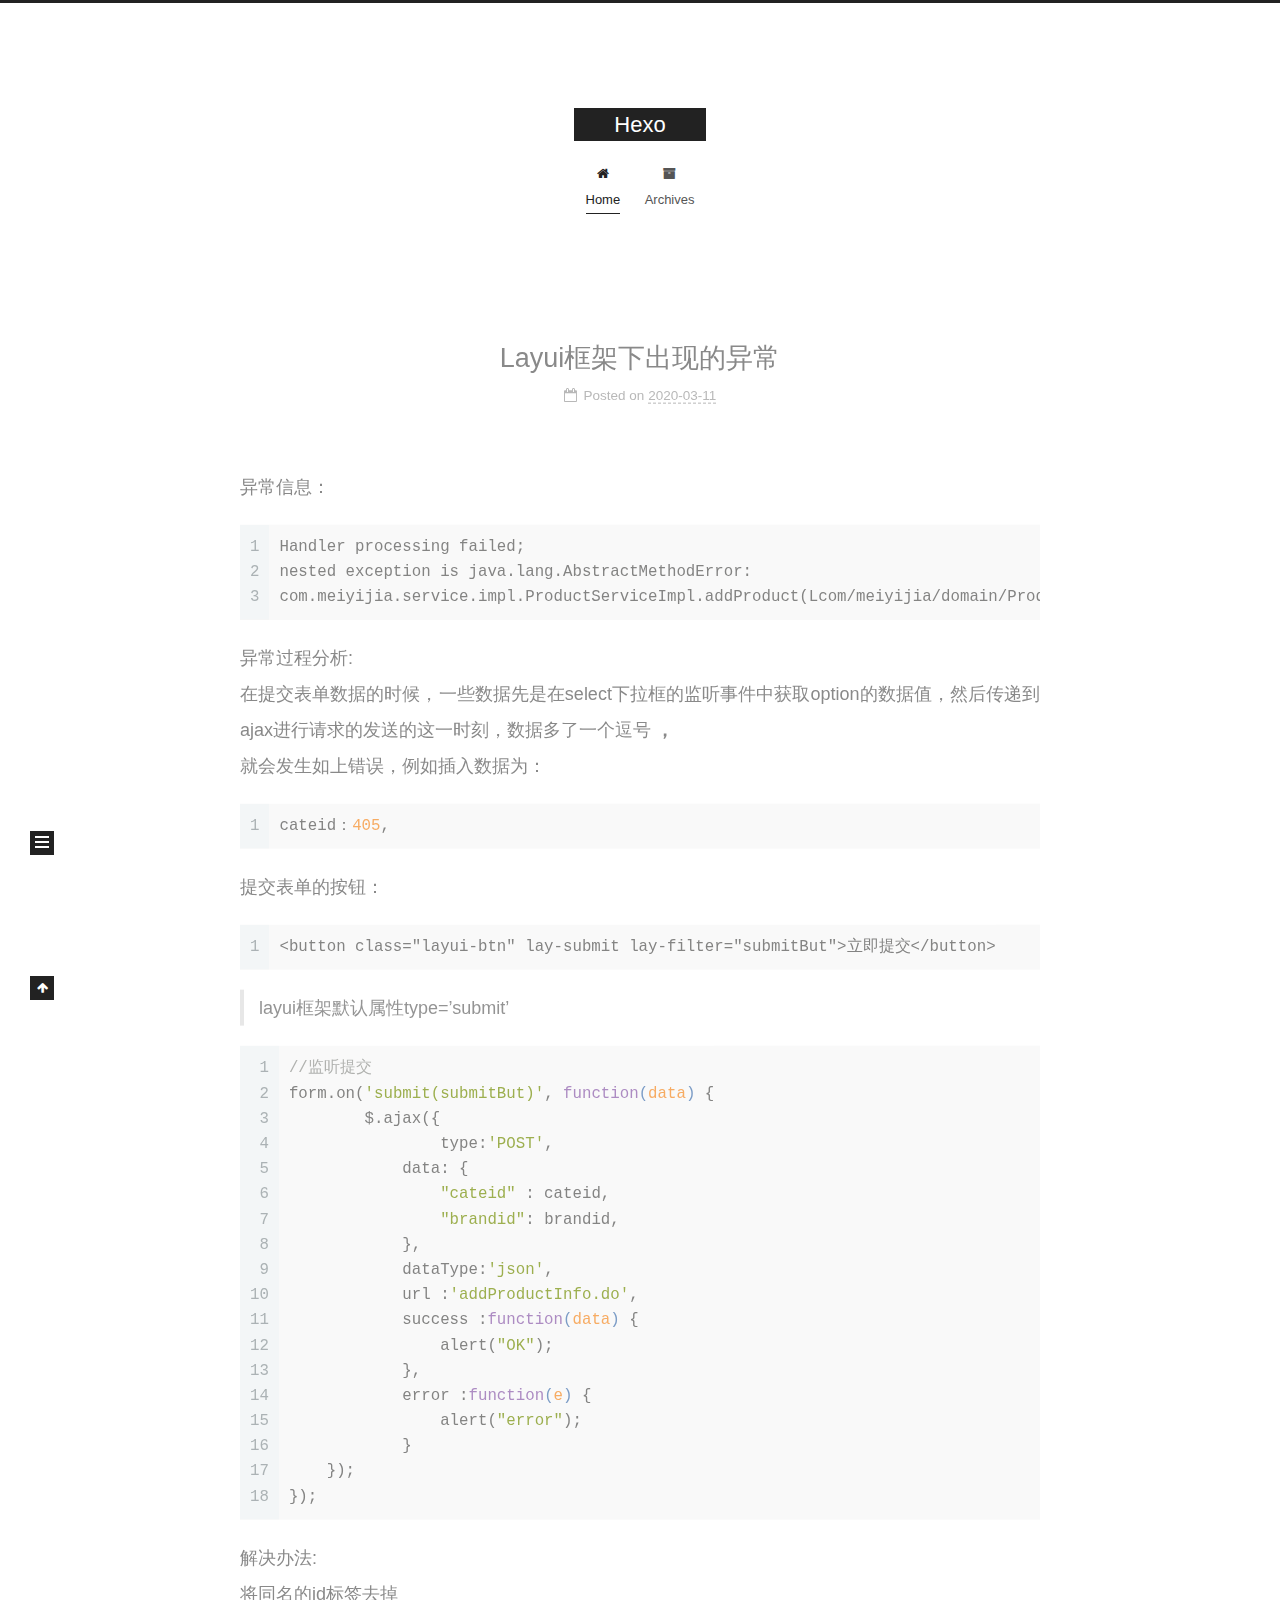
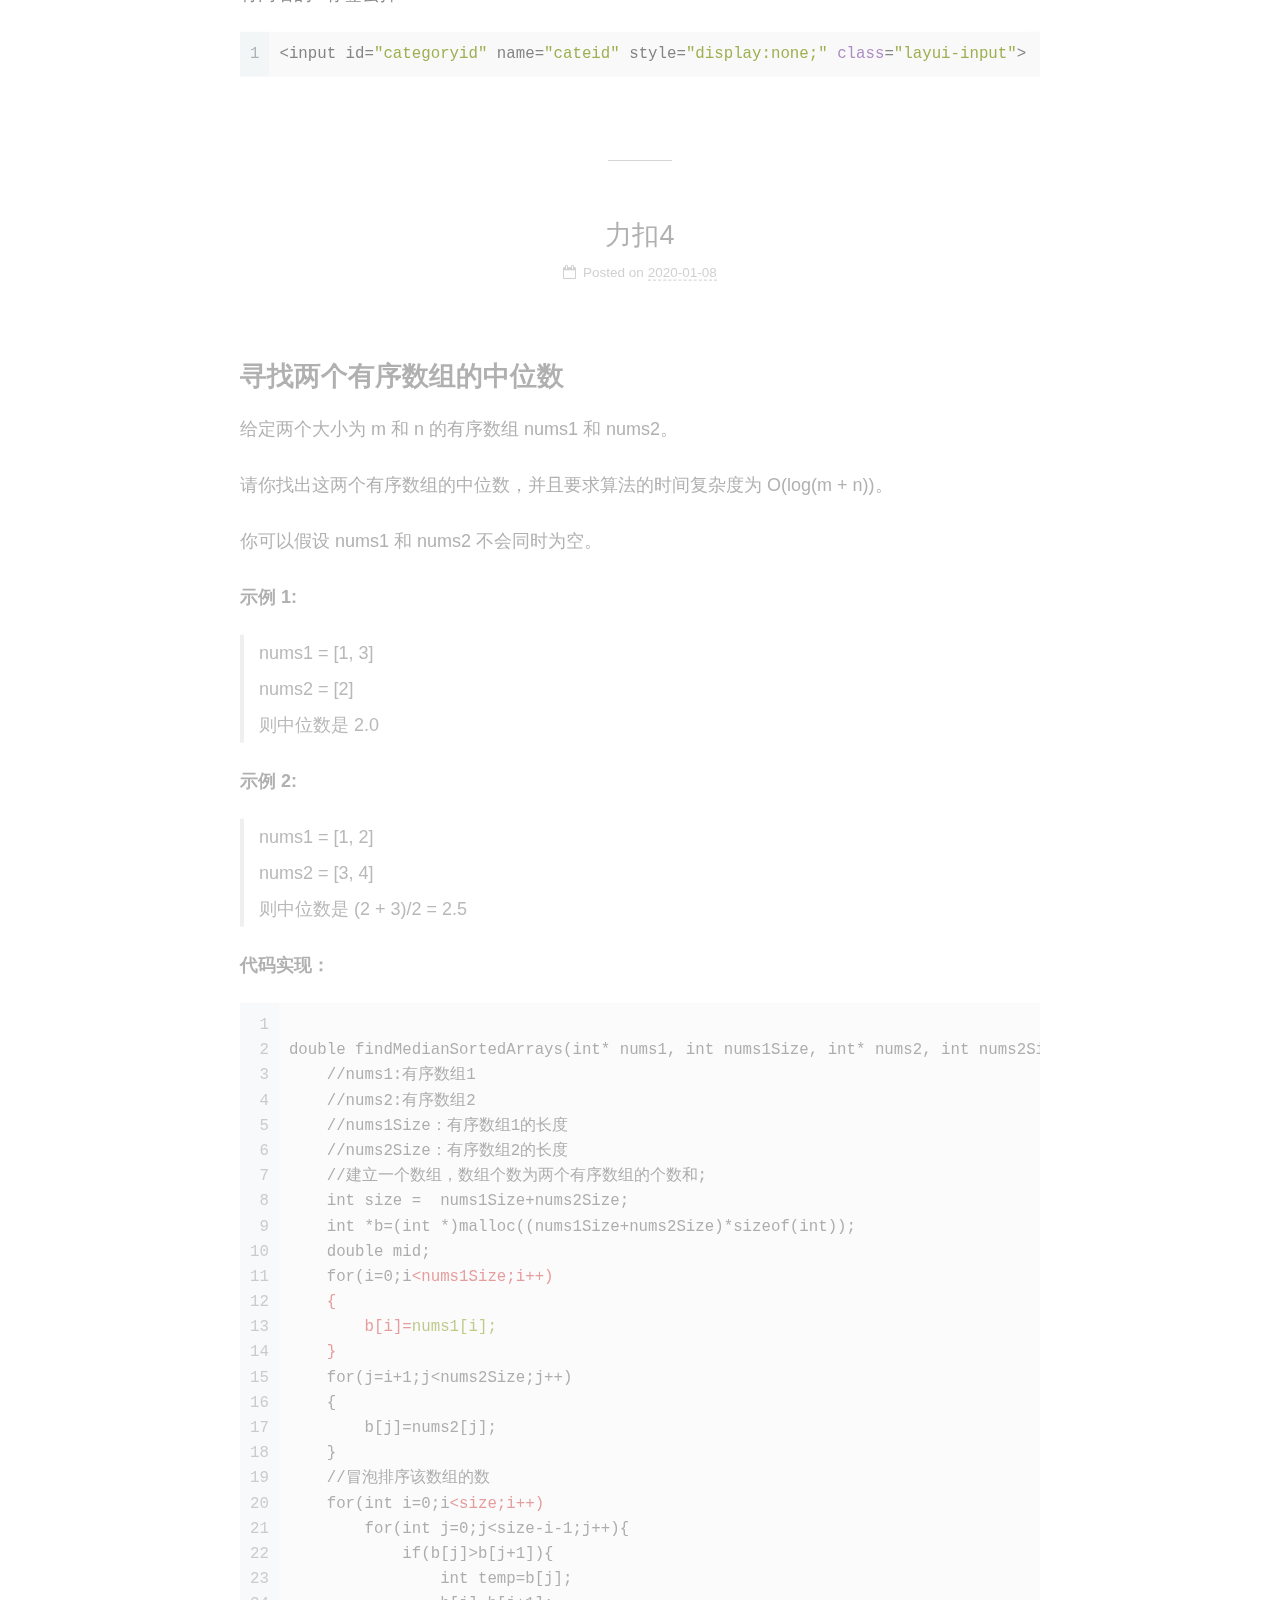
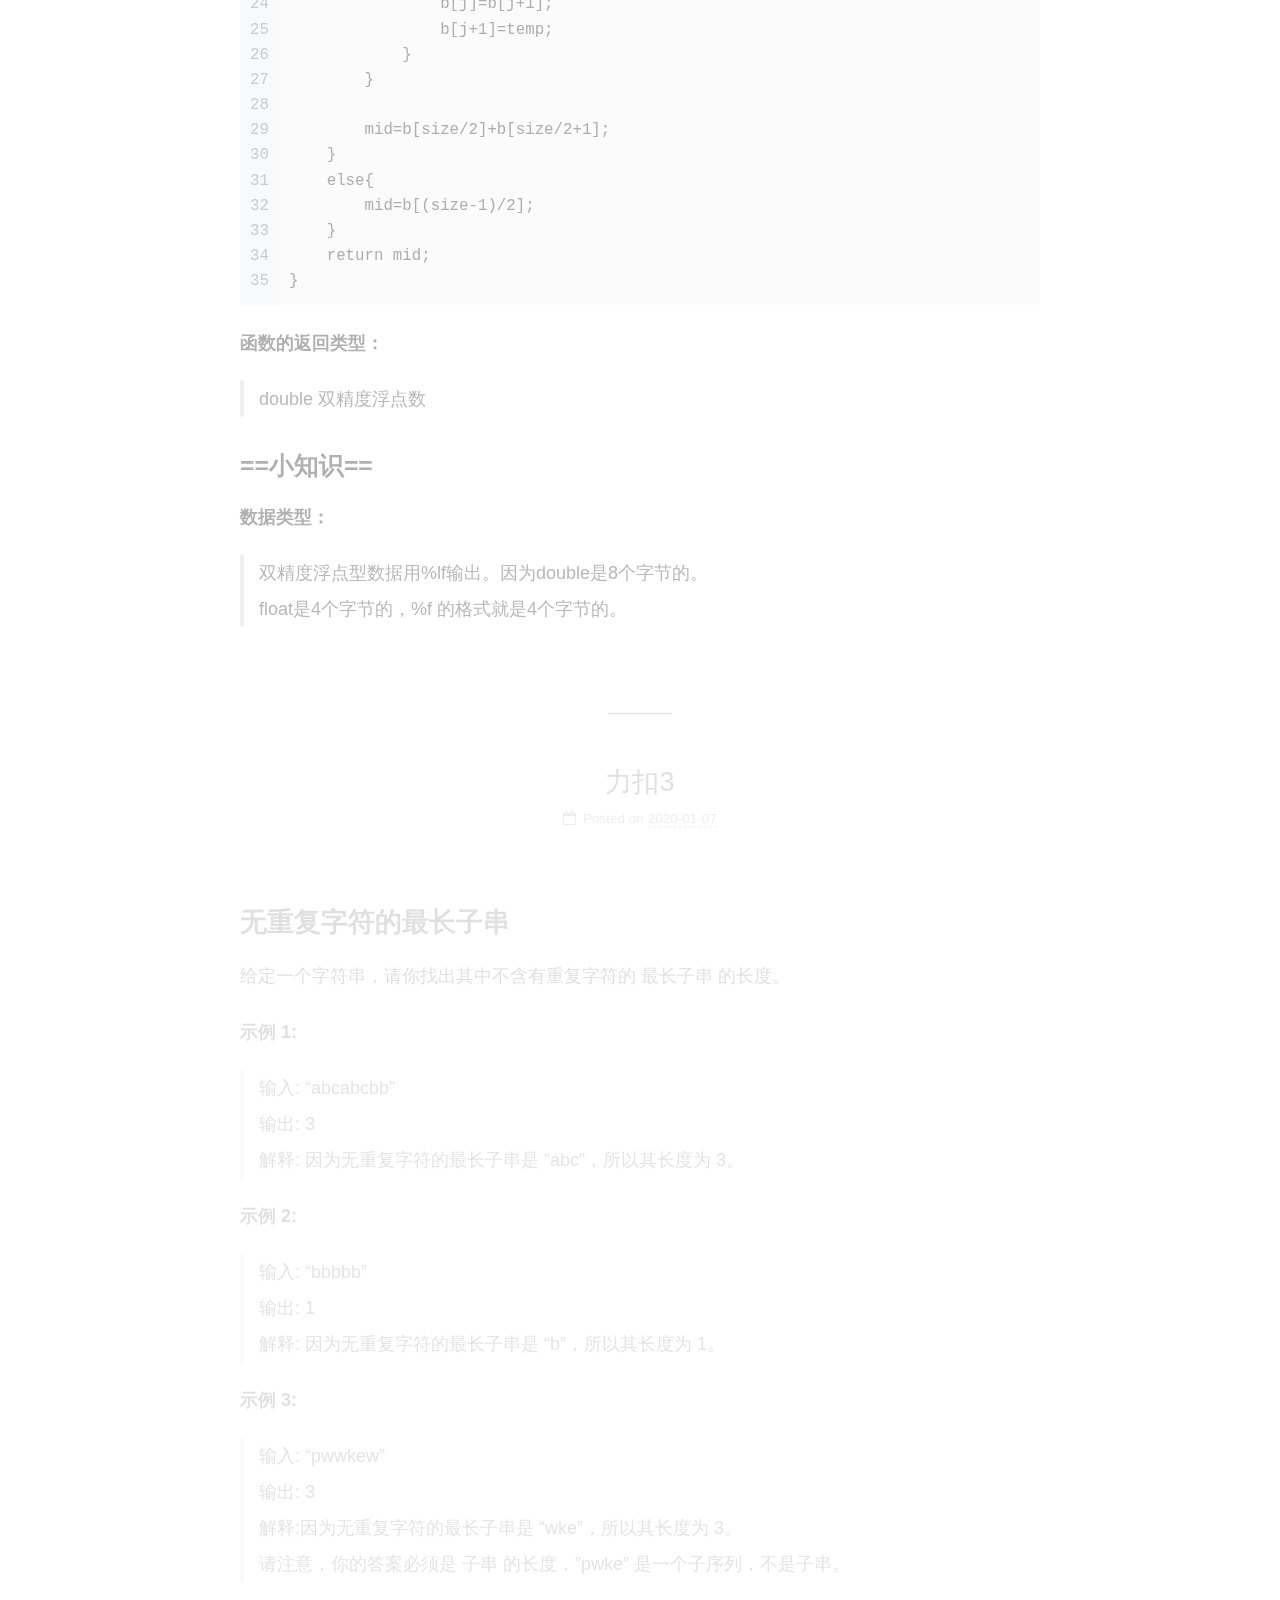
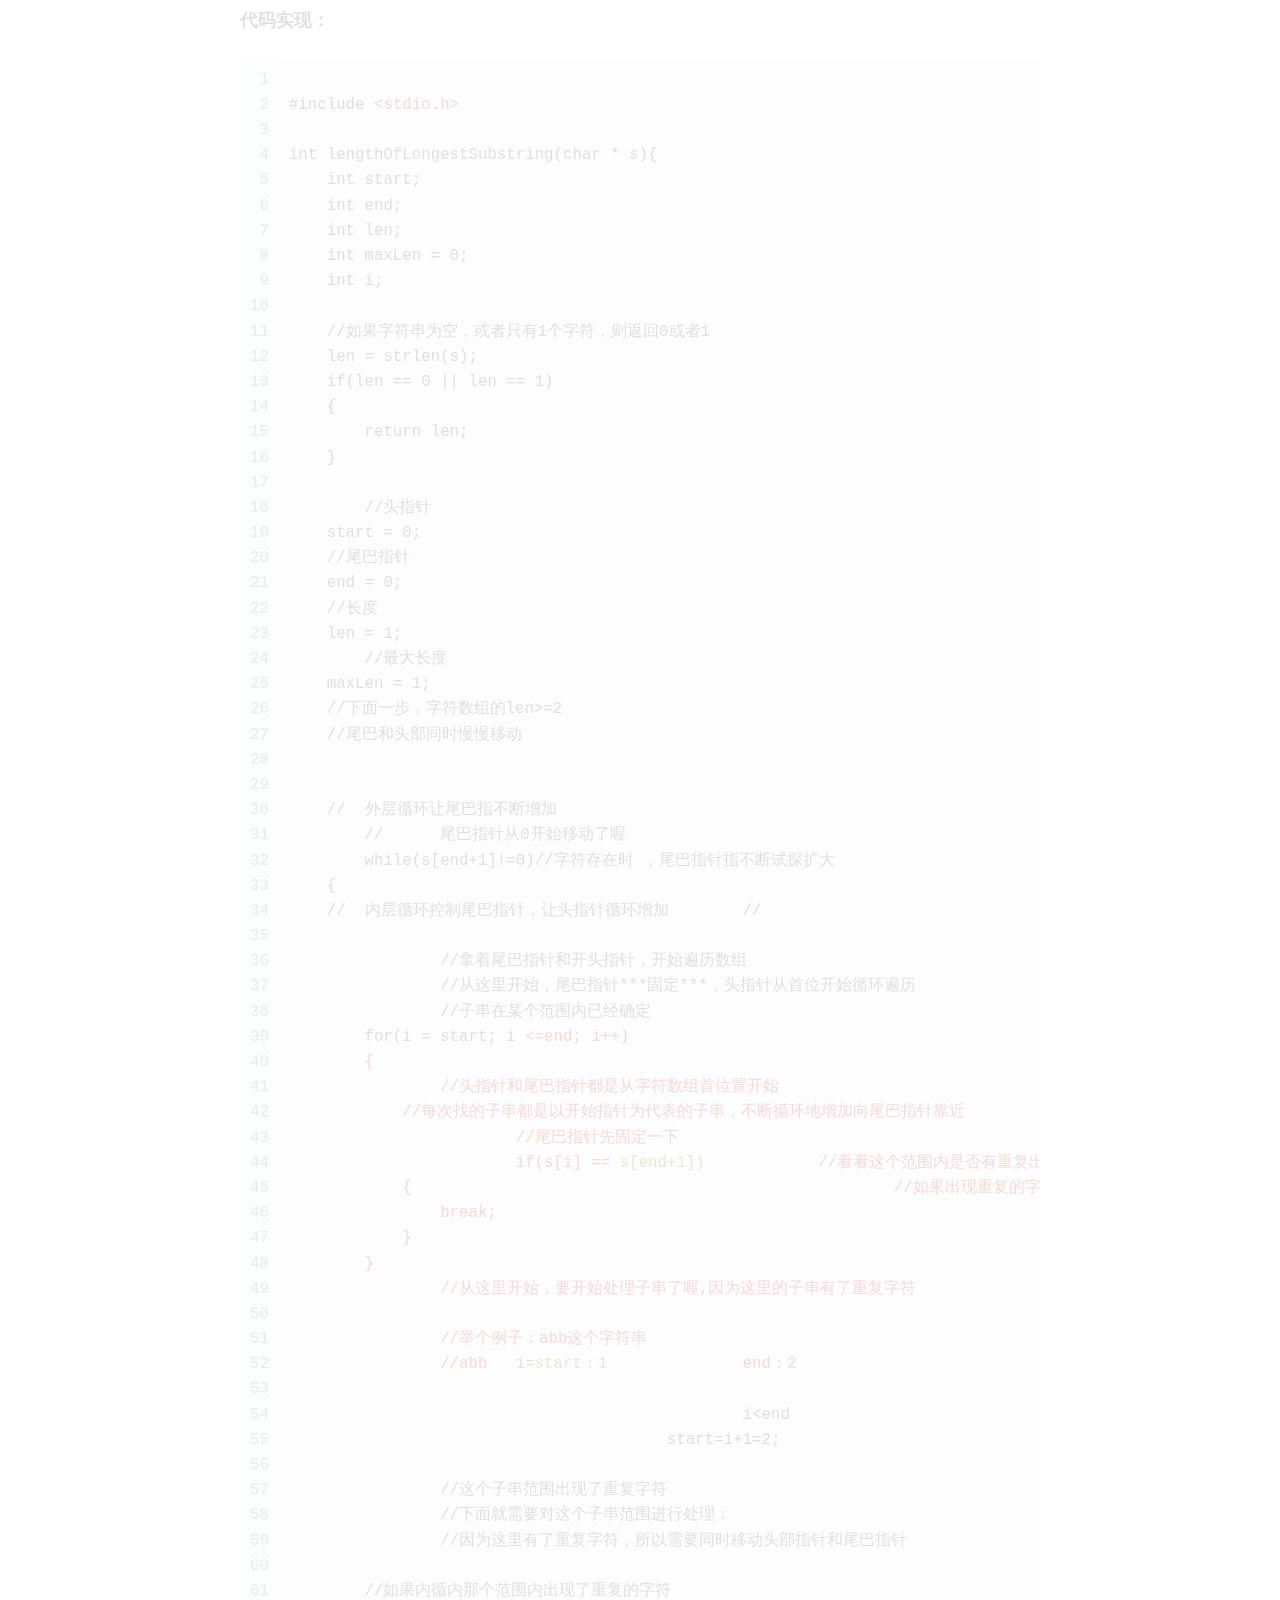
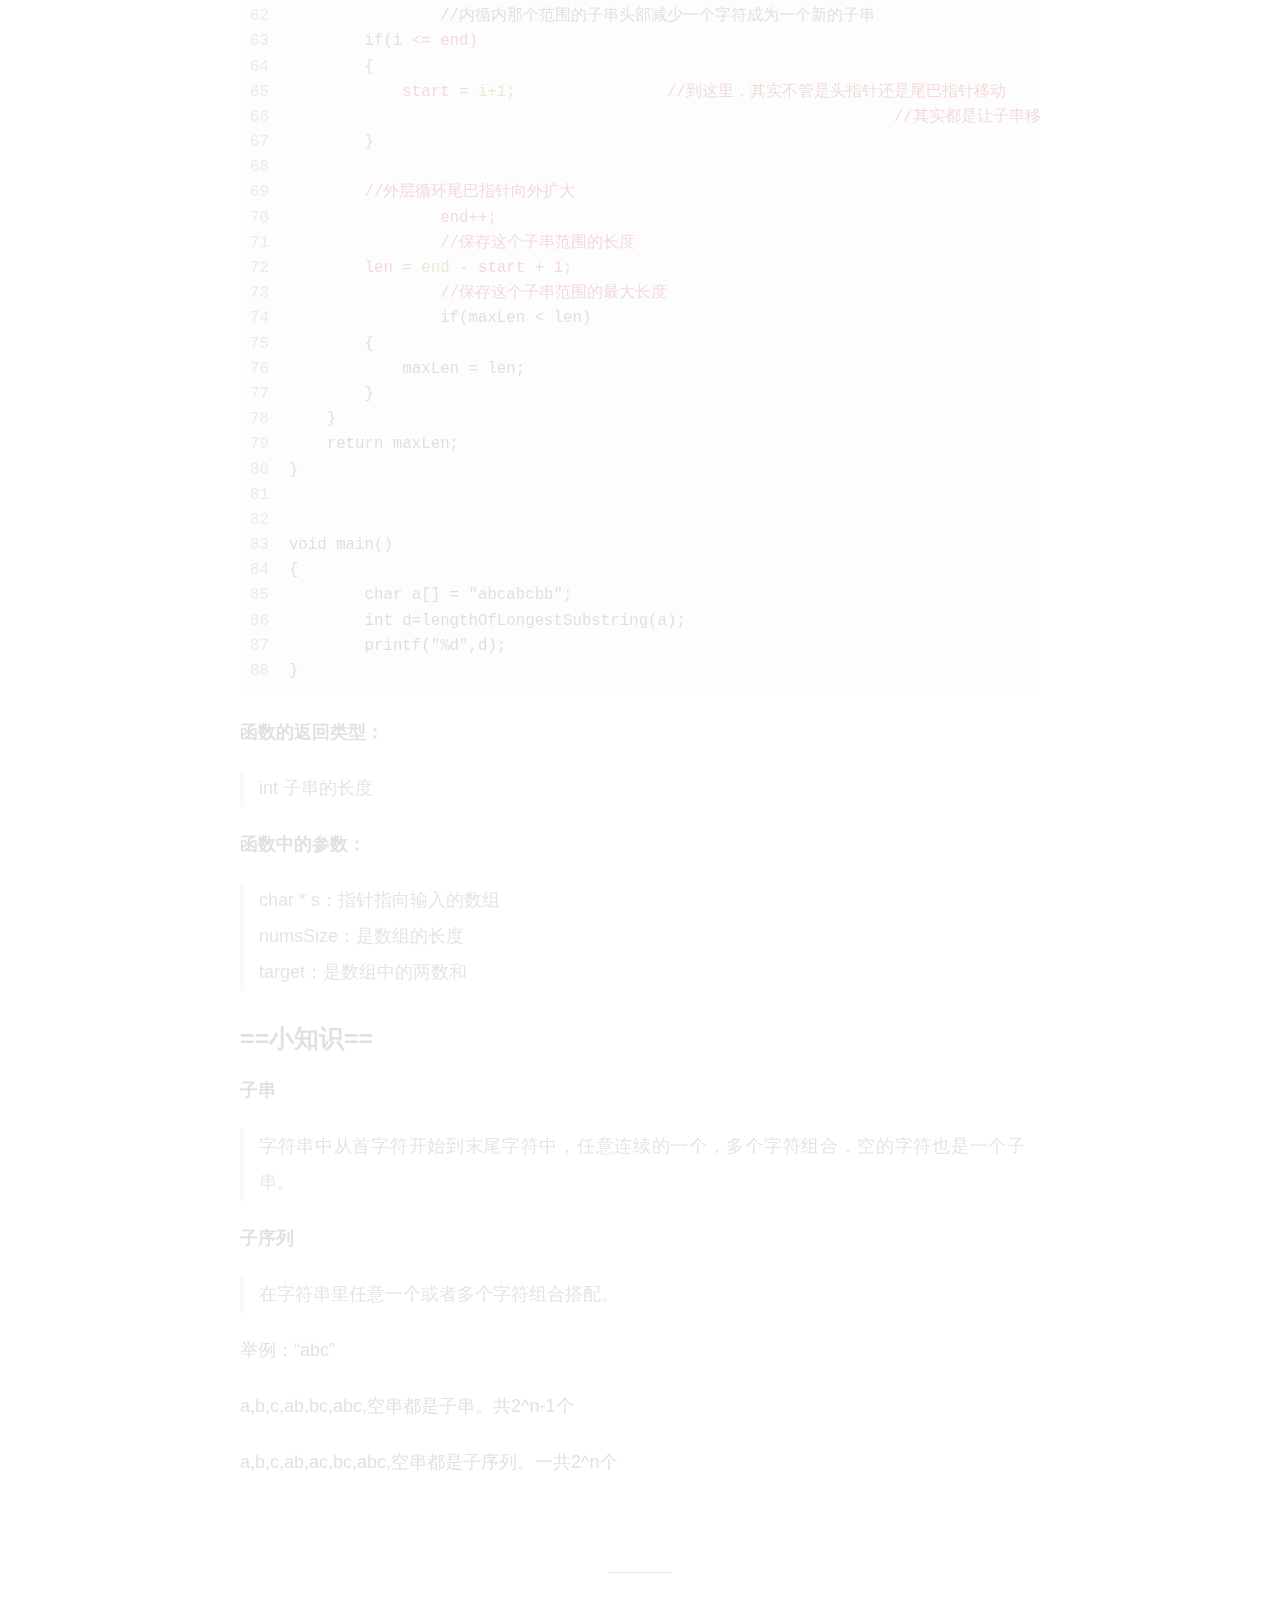
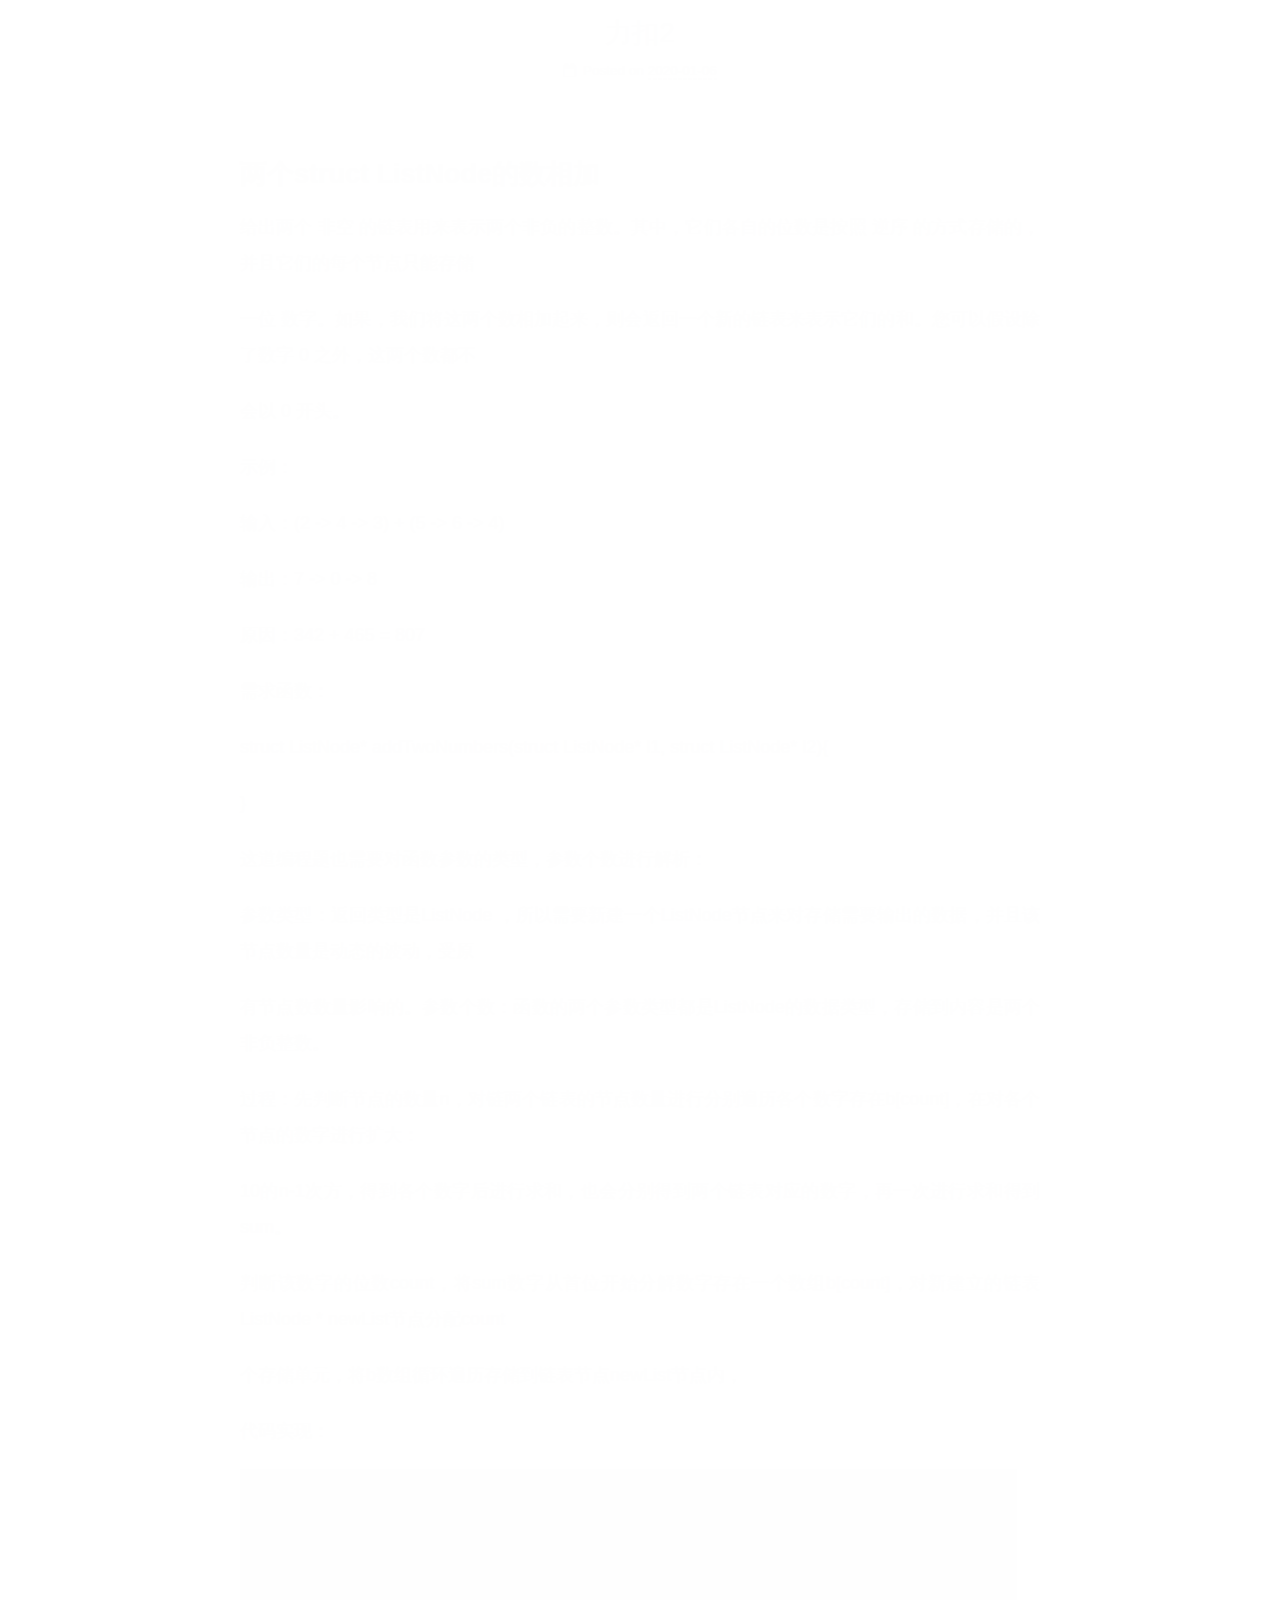
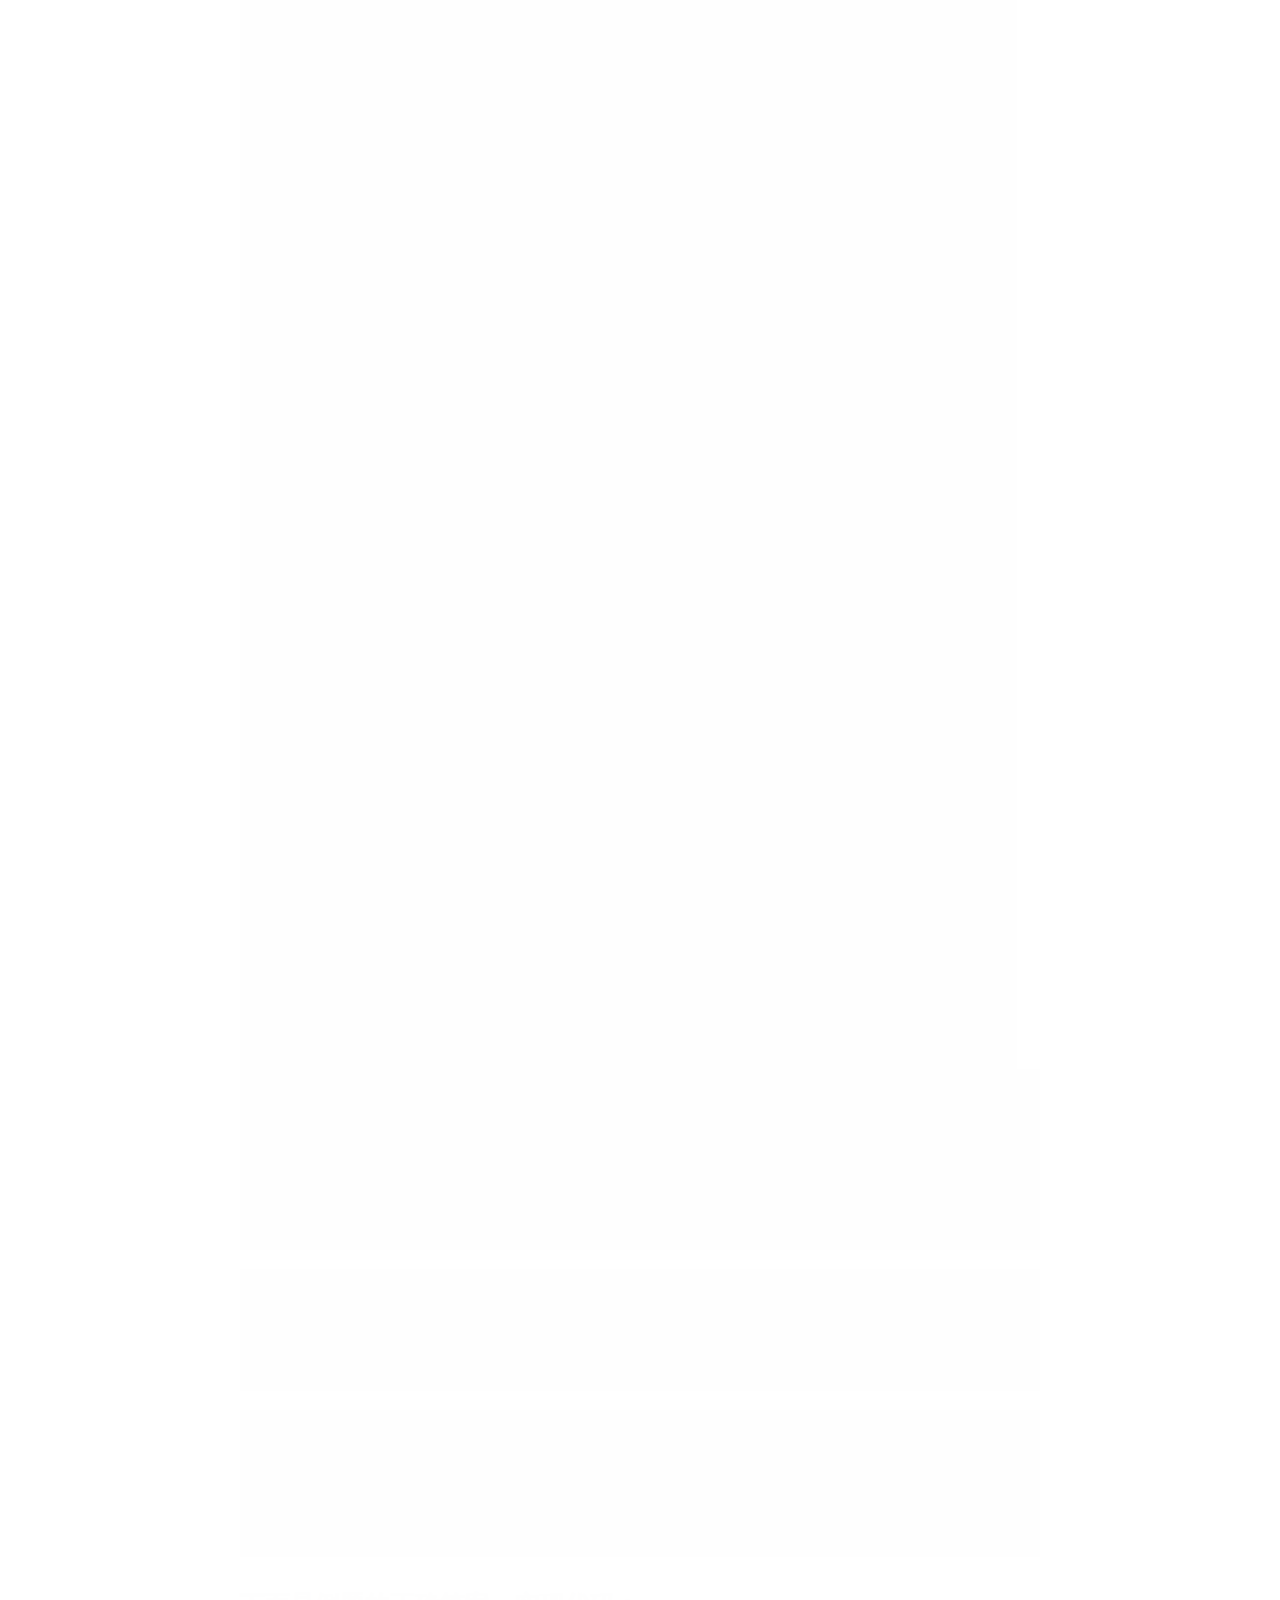
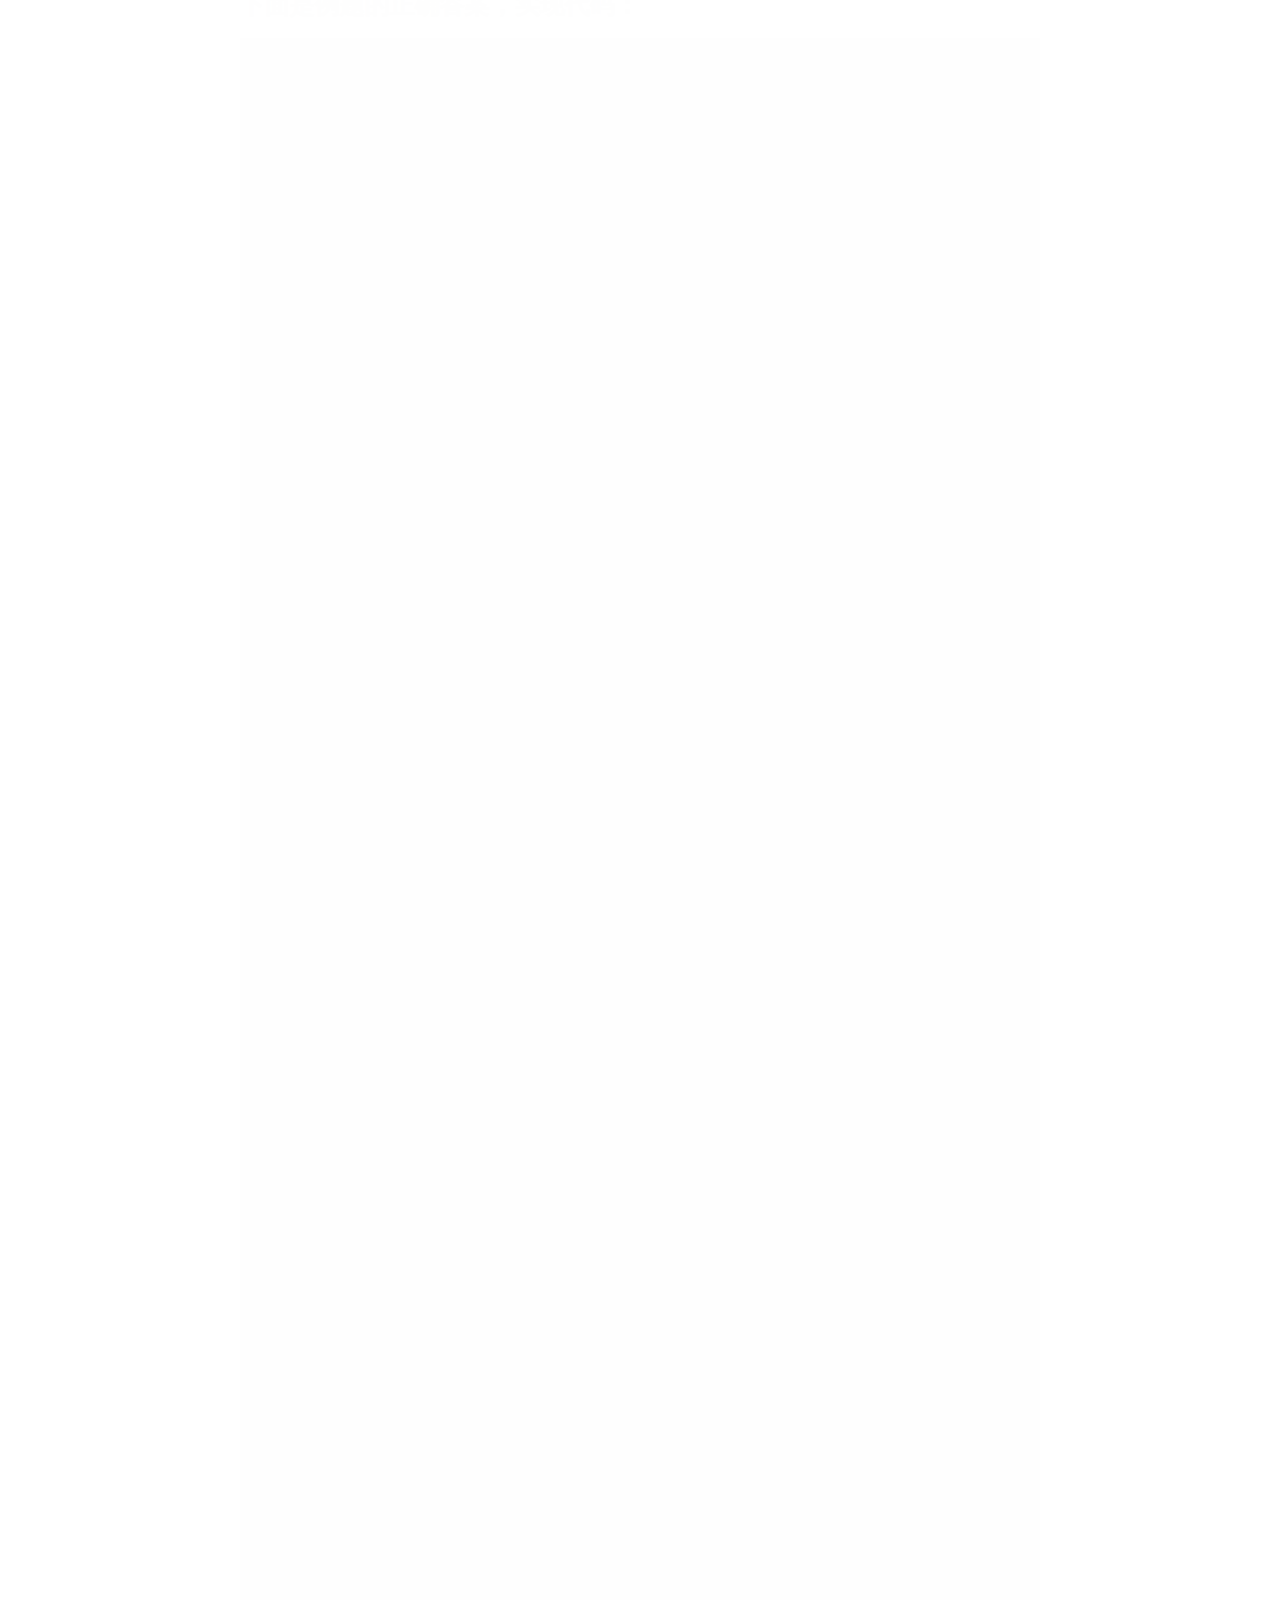
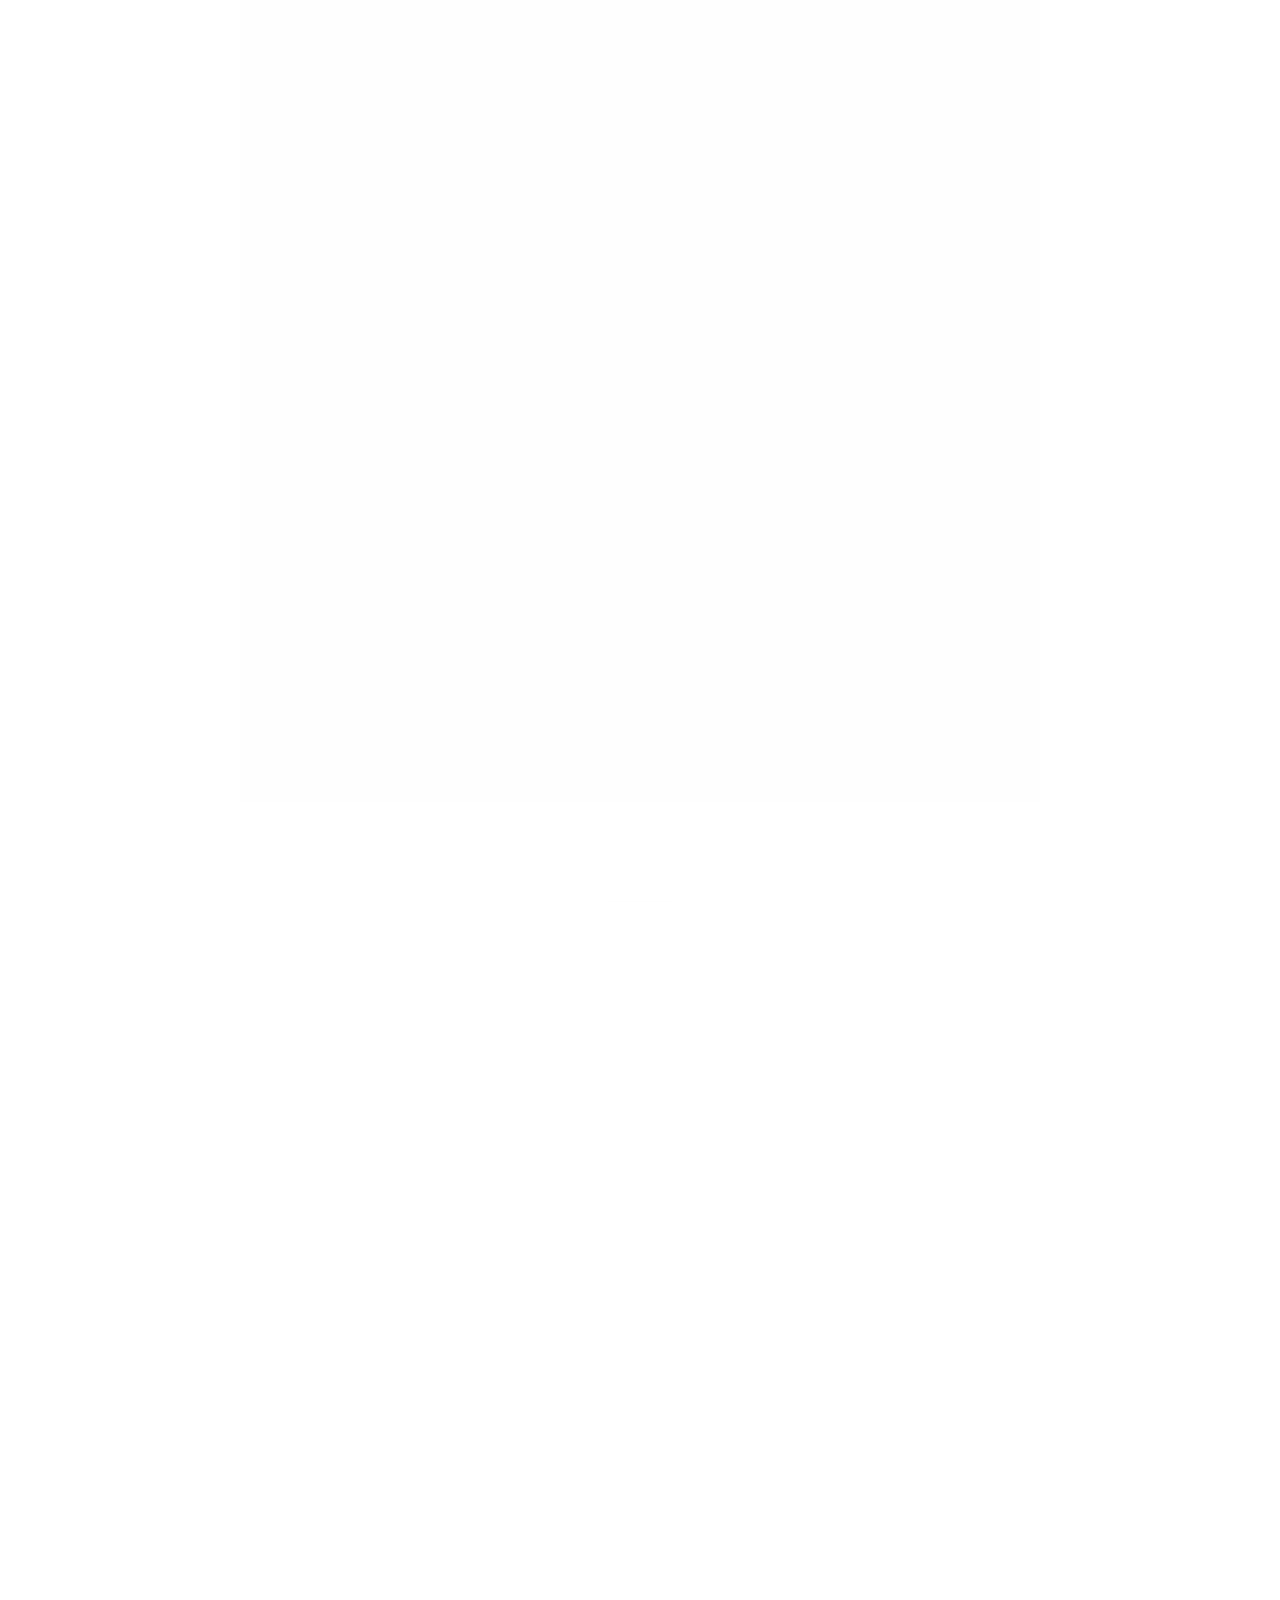
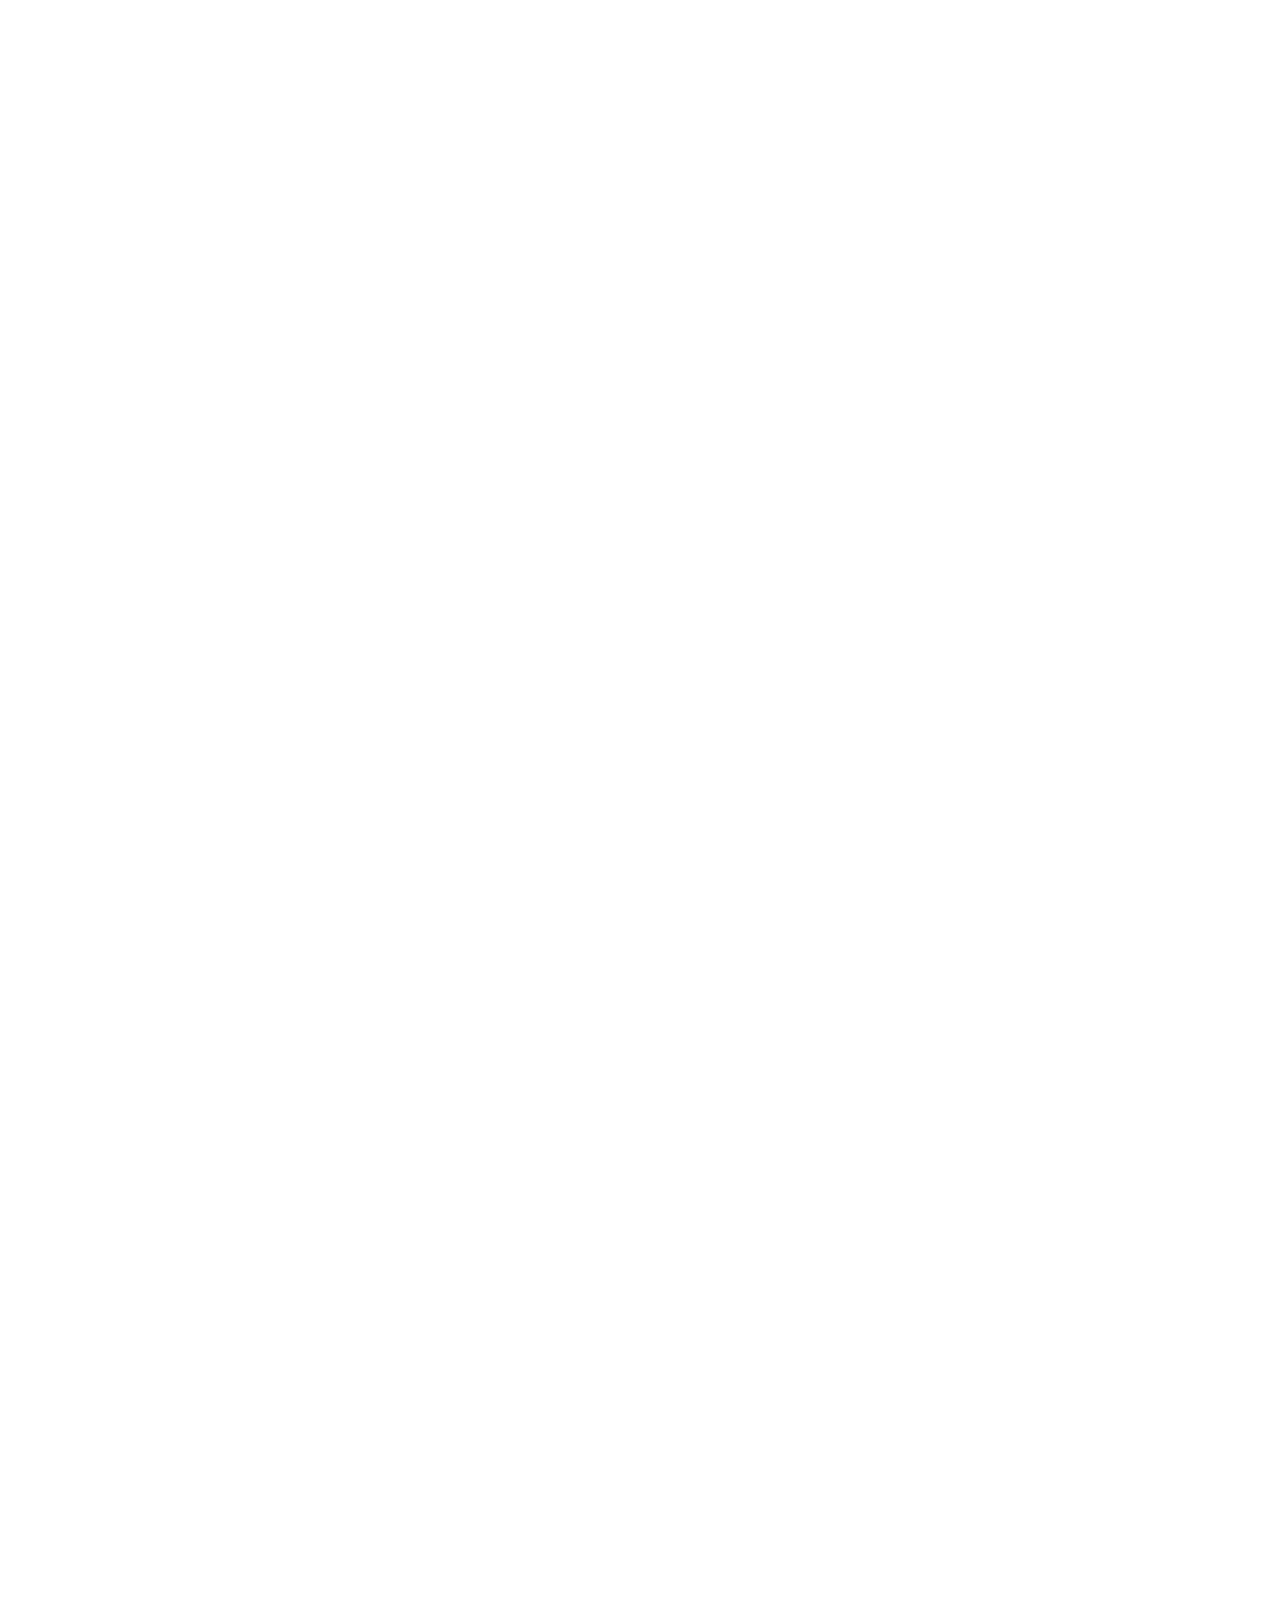
==== commit 9f7cd22c: "Site updated: 2020-03-11 23:46:59" ====
--- a/index.html
+++ b/index.html
@@ -165,6 +165,82 @@
   
   
   <article itemscope itemtype="http://schema.org/Article" class="post-block home" lang="en">
+    <link itemprop="mainEntityOfPage" href="http://yoursite.com/2020/03/11/Layui%E6%A1%86%E6%9E%B6%E4%B8%8B%E5%87%BA%E7%8E%B0%E7%9A%84%E5%BC%82%E5%B8%B8/">
+
+    <span hidden itemprop="author" itemscope itemtype="http://schema.org/Person">
+      <meta itemprop="image" content="/images/avatar.gif">
+      <meta itemprop="name" content="John Doe">
+      <meta itemprop="description" content="">
+    </span>
+
+    <span hidden itemprop="publisher" itemscope itemtype="http://schema.org/Organization">
+      <meta itemprop="name" content="Hexo">
+    </span>
+      <header class="post-header">
+        <h1 class="post-title" itemprop="name headline">
+          
+            <a href="/2020/03/11/Layui%E6%A1%86%E6%9E%B6%E4%B8%8B%E5%87%BA%E7%8E%B0%E7%9A%84%E5%BC%82%E5%B8%B8/" class="post-title-link" itemprop="url">Layui框架下出现的异常</a>
+        </h1>
+
+        <div class="post-meta">
+            <span class="post-meta-item">
+              <span class="post-meta-item-icon">
+                <i class="fa fa-calendar-o"></i>
+              </span>
+              <span class="post-meta-item-text">Posted on</span>
+              
+
+              <time title="Created: 2020-03-11 23:44:22 / Modified: 23:45:13" itemprop="dateCreated datePublished" datetime="2020-03-11T23:44:22+08:00">2020-03-11</time>
+            </span>
+
+          
+
+        </div>
+      </header>
+
+    
+    
+    
+    <div class="post-body" itemprop="articleBody">
+
+      
+          <p>异常信息：</p>
+<figure class="highlight bash"><table><tr><td class="gutter"><pre><span class="line">1</span><br><span class="line">2</span><br><span class="line">3</span><br></pre></td><td class="code"><pre><span class="line">Handler processing failed; </span><br><span class="line">nested exception is java.lang.AbstractMethodError: </span><br><span class="line">com.meiyijia.service.impl.ProductServiceImpl.addProduct(Lcom/meiyijia/domain/Product;)I</span><br></pre></td></tr></table></figure>
+
+<p>异常过程分析:<br>在提交表单数据的时候，一些数据先是在select下拉框的监听事件中获取option的数据值，然后传递到ajax进行请求的发送的这一时刻，数据多了一个逗号  <strong>，</strong><br>就会发生如上错误，例如插入数据为：</p>
+<figure class="highlight cpp"><table><tr><td class="gutter"><pre><span class="line">1</span><br></pre></td><td class="code"><pre><span class="line">cateid：<span class="number">405</span>,</span><br></pre></td></tr></table></figure>
+
+<p>提交表单的按钮：</p>
+<figure class="highlight"><table><tr><td class="gutter"><pre><span class="line">1</span><br></pre></td><td class="code"><pre><span class="line">&lt;button class="layui-btn" lay-submit lay-filter="submitBut"&gt;立即提交&lt;/button&gt;</span><br></pre></td></tr></table></figure>
+<blockquote>
+<p>layui框架默认属性type=’submit’</p>
+</blockquote>
+<figure class="highlight javascript"><table><tr><td class="gutter"><pre><span class="line">1</span><br><span class="line">2</span><br><span class="line">3</span><br><span class="line">4</span><br><span class="line">5</span><br><span class="line">6</span><br><span class="line">7</span><br><span class="line">8</span><br><span class="line">9</span><br><span class="line">10</span><br><span class="line">11</span><br><span class="line">12</span><br><span class="line">13</span><br><span class="line">14</span><br><span class="line">15</span><br><span class="line">16</span><br><span class="line">17</span><br><span class="line">18</span><br></pre></td><td class="code"><pre><span class="line"><span class="comment">//监听提交</span></span><br><span class="line">form.on(<span class="string">'submit(submitBut)'</span>, <span class="function"><span class="keyword">function</span>(<span class="params">data</span>) </span>&#123;</span><br><span class="line">	$.ajax(&#123;</span><br><span class="line">		type:<span class="string">'POST'</span>,</span><br><span class="line">	    data: &#123;</span><br><span class="line">	    	<span class="string">"cateid"</span> : cateid,</span><br><span class="line">	        <span class="string">"brandid"</span>: brandid,</span><br><span class="line">	    &#125;,</span><br><span class="line">	    dataType:<span class="string">'json'</span>,</span><br><span class="line">	    url :<span class="string">'addProductInfo.do'</span>,</span><br><span class="line">	    success :<span class="function"><span class="keyword">function</span>(<span class="params">data</span>) </span>&#123;</span><br><span class="line">	    	alert(<span class="string">"OK"</span>);</span><br><span class="line">	    &#125;,</span><br><span class="line">	    error :<span class="function"><span class="keyword">function</span>(<span class="params">e</span>) </span>&#123;</span><br><span class="line">	    	alert(<span class="string">"error"</span>);</span><br><span class="line">	    &#125;</span><br><span class="line">    &#125;);</span><br><span class="line">&#125;);</span><br></pre></td></tr></table></figure>
+
+<p>解决办法:<br>将同名的id标签去掉</p>
+<figure class="highlight javascript"><table><tr><td class="gutter"><pre><span class="line">1</span><br></pre></td><td class="code"><pre><span class="line">&lt;input id=<span class="string">"categoryid"</span> name=<span class="string">"cateid"</span> style=<span class="string">"display:none;"</span> <span class="class"><span class="keyword">class</span></span>=<span class="string">"layui-input"</span>&gt;</span><br></pre></td></tr></table></figure>
+
+
+
+
+      
+    </div>
+
+    
+    
+    
+      <footer class="post-footer">
+        <div class="post-eof"></div>
+      </footer>
+  </article>
+  
+  
+  
+
+        
+  
+  
+  <article itemscope itemtype="http://schema.org/Article" class="post-block home" lang="en">
     <link itemprop="mainEntityOfPage" href="http://yoursite.com/2020/01/08/%E5%8A%9B%E6%89%A34/">
 
     <span hidden itemprop="author" itemscope itemtype="http://schema.org/Person">
@@ -635,7 +711,7 @@
       <div class="site-state-item site-state-posts">
           <a href="/archives/">
         
-          <span class="site-state-item-count">5</span>
+          <span class="site-state-item-count">6</span>
           <span class="site-state-item-name">posts</span>
         </a>
       </div>
